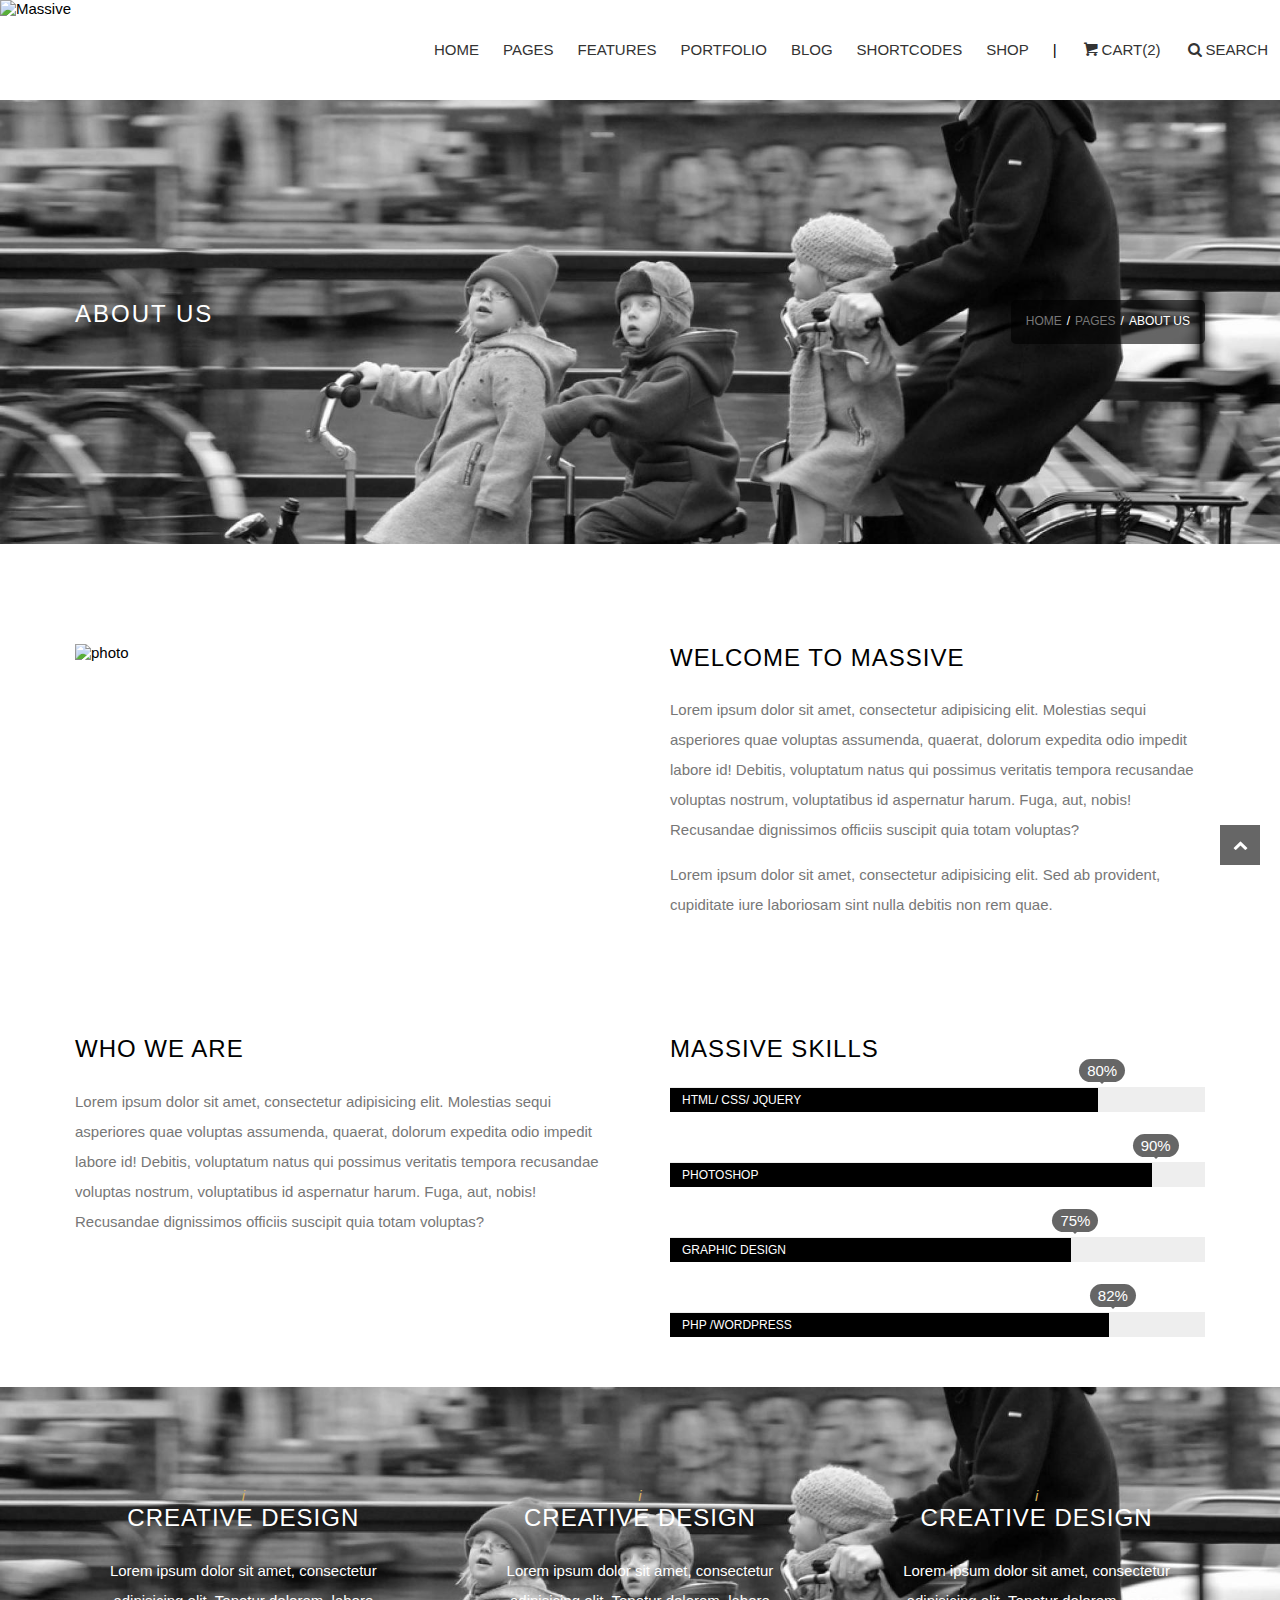
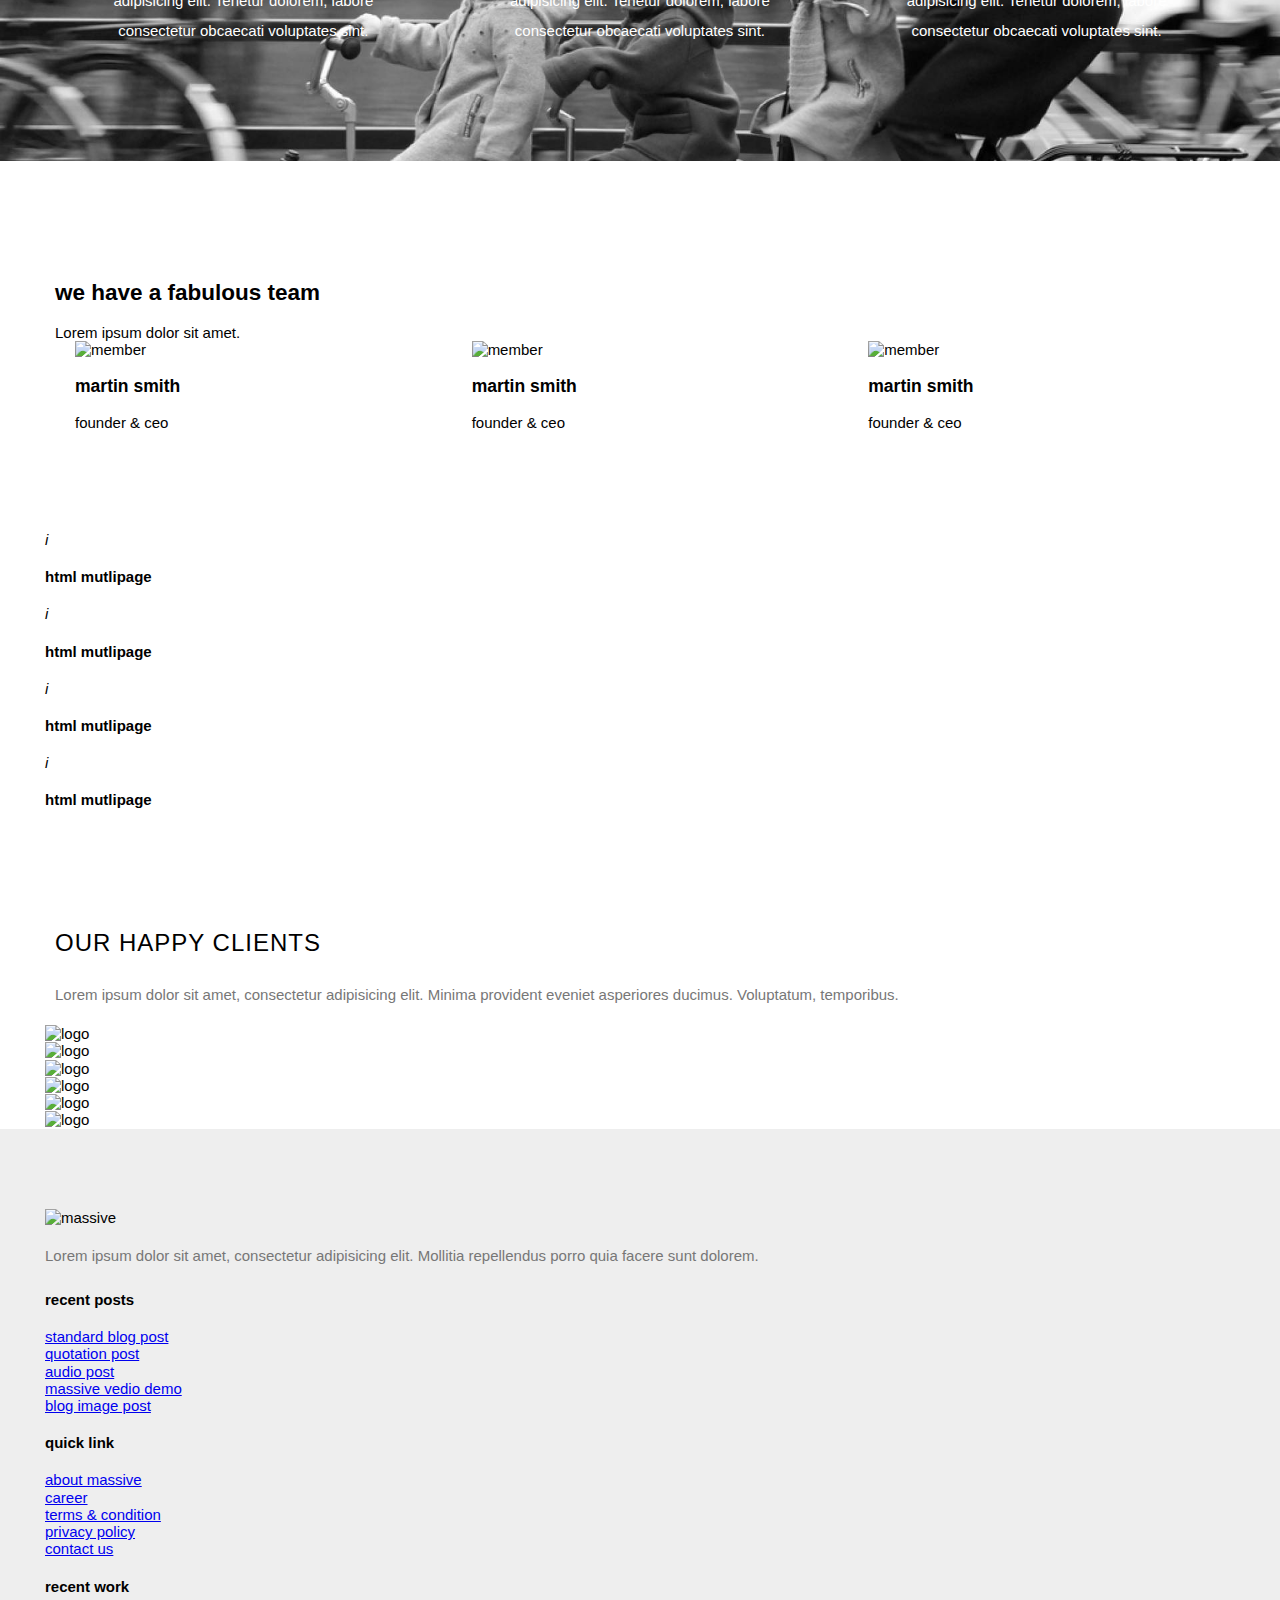
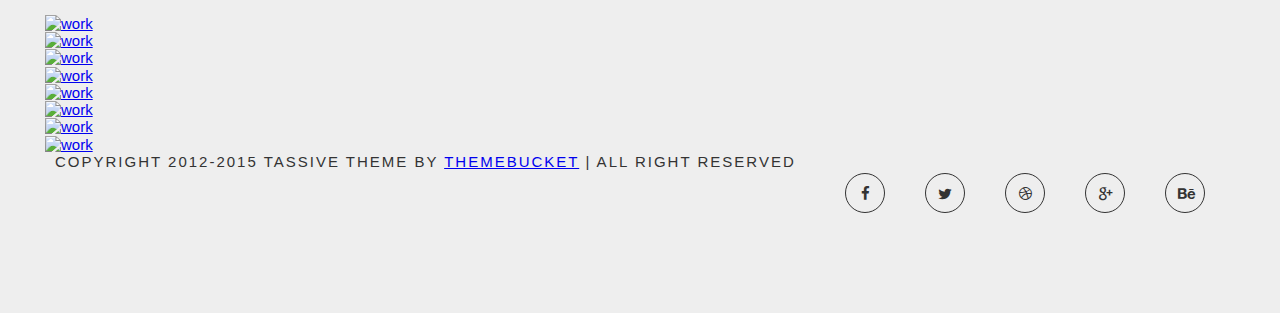
==== about.html @ 5d59f151 "add about.html, import less together" ====
<!DOCTYPE html>
<html lang="en">

<head>
  <meta charset="UTF-8">
  <meta name="viewport" content="width=device-width, initial-scale=1.0">
  <meta http-equiv="X-UA-Compatible" content="ie=edge">
  <title>Document</title>
  <link rel="stylesheet" href="./css/fontello.css">
  <link rel="stylesheet" href="./css/normalize.css">
  <link rel="stylesheet" href="./css/main.css">
</head>

<body class="about">
  <header id="header">
    <div class="full-width container clearfix">
      <div id="logo">
        <img src="http://lorempixel.com/112/100/" alt="Massive">
      </div>
      <nav>
        <ul class="clearfix">
          <li><a href="#">home</a></li>
          <li><a href="#">pages</a></li>
          <li class="active"><a href="#">features</a></li>
          <li><a href="#">portfolio</a></li>
          <li><a href="#">blog</a></li>
          <li><a href="#">shortcodes</a></li>
          <li class="boundary"><a href="#">shop</a></li>
          <li><a href="#"><i class="icon-basket"></i>cart(2)</a></li>
          <li><a href="#"><i class="icon-search"></i>search</a></li>
        </ul>
      </nav>
    </div>
  </header>

  <main id="content">
    <div class="header">
      <div class="container">

        <div class="row">
          <div class="col-12">
            <h1 class="title">about us</h1>
            <div id="breadcrumbs">
              <ul class="clearfix">
                <li><a href="#">home</a></li>
                <li><a href="#">pages</a></li>
                <li>about us</li>
              </ul>
            </div>
          </div>
        </div>

      </div>
    </div>
<!-- end header -------------------------------------------------->
    <div>
      <div class="container">
        <div class="row clearfix">
          <div class="col-6">
            <img src="http://lorempixel.com/g/510/404/" alt="photo">
          </div>
          <div class="col-6">
            <h3 class="title">welcome to massive</h3>
            <p>
              Lorem ipsum dolor sit amet, consectetur adipisicing elit. Molestias sequi asperiores quae voluptas assumenda, quaerat, dolorum expedita odio impedit labore id! Debitis, voluptatum natus qui possimus veritatis tempora recusandae voluptas nostrum, voluptatibus
              id aspernatur harum. Fuga, aut, nobis! Recusandae dignissimos officiis suscipit quia totam voluptas?
            </p>
            <p>
              Lorem ipsum dolor sit amet, consectetur adipisicing elit. Sed ab provident, cupiditate iure laboriosam sint nulla debitis non rem quae.
            </p>
          </div>
        </div>
      </div>
    </div>
    <div>
      <div class="container">
          <div class="row clearfix">
            <div class="col-6">
              <h3 class="title">who we are </h3>
              <p>
                Lorem ipsum dolor sit amet, consectetur adipisicing elit. Molestias sequi asperiores quae voluptas assumenda, quaerat, dolorum expedita odio impedit labore id! Debitis, voluptatum natus qui possimus veritatis tempora recusandae voluptas nostrum, voluptatibus
                id aspernatur harum. Fuga, aut, nobis! Recusandae dignissimos officiis suscipit quia totam voluptas?
              </p>
            </div>
            <div class="col-6">
              <h3 class="title">massive skills</h3>
              <div class="progress-bar">
                <div class="progress no-1">html/ css/ jquery</div>
                <div class="pin">80%</div>
              </div>
              <div class="progress-bar">
                <div class="progress" style="width: 90%;">photoshop</div>
                <div class="pin">90%</div>
              </div>
              <div class="progress-bar">
                <div class="progress" style="width: 75%;">graphic design</div>
                <div class="pin">75%</div>
              </div>
              <div class="progress-bar">
                <div class="progress" style="width: 82%;">php /wordpress</div>
                <div class="pin">82%</div>
              </div>
            </div>
          </div>
      </div>
    </div>
<!-- end -------------------------------------------------->
    <div class="feature">
      <div class="container">
        <div class="row">
          <div class="col-4">
            <i>i</i>
            <h3 class="title">creative design</h3>
            <p>Lorem ipsum dolor sit amet, consectetur adipisicing elit. Tenetur dolorem, labore consectetur obcaecati voluptates sint.</p>
          </div>
          <div class="col-4">
            <i>i</i>
            <h3 class="title">creative design</h3>
            <p>Lorem ipsum dolor sit amet, consectetur adipisicing elit. Tenetur dolorem, labore consectetur obcaecati voluptates sint.</p>
          </div>
          <div class="col-4">
            <i>i</i>
            <h3 class="title">creative design</h3>
            <p>Lorem ipsum dolor sit amet, consectetur adipisicing elit. Tenetur dolorem, labore consectetur obcaecati voluptates sint.</p>
          </div>
        </div>
      </div><!-- end container -->
    </div><!-- end feature -->
<!-- end feature ---------------------------------------------->
    <div class="team-member">
      <div class="container">

        <h2 class="title"> we have a fabulous team </h2>
        <div class="subtitle">Lorem ipsum dolor sit amet.</div>

        <div class="members">
          <ul class="clearfix row">
            <li class="col-4 member">
              <div class="thumbnail">
                <img src="http://lorempixel.com/370/277/" alt="member">
                <div class="cover">
                  <h3>i love to design</h3>
                  <p>Lorem ipsum dolor sit amet, consectetur adipisicing elit.</p>
                  <div class="social-media"></div>
                  <ul>
                    <li><a href="#">f</a></li>
                    <li><a href="#">t</a></li>
                    <li><a href="#">g</a></li>
                  </ul>
                </div>
              </div>
              <div class="info">
                <h3 class="name">martin smith</h3>
                <div class="title">founder &amp; ceo</div>
            </li>
            <li class="col-4 member">
              <div class="thumbnail">
                <img src="http://lorempixel.com/370/277/" alt="member">
                <div class="cover">
                  <h3>i love to design</h3>
                  <p>Lorem ipsum dolor sit amet, consectetur adipisicing elit.</p>
                  <div class="social-media"></div>
                  <ul>
                    <li><a href="#">f</a></li>
                    <li><a href="#">t</a></li>
                    <li><a href="#">g</a></li>
                  </ul>
                </div>
              </div>
              <div class="info">
                <h3 class="name">martin smith</h3>
                <div class="title">founder &amp; ceo</div>
            </li>
            <li class="col-4 member">
              <div class="thumbnail">
                <img src="http://lorempixel.com/370/277/" alt="member">
                <div class="cover">
                  <h3>i love to design</h3>
                  <p>Lorem ipsum dolor sit amet, consectetur adipisicing elit.</p>
                  <div class="social-media"></div>
                  <ul>
                    <li><a href="#">f</a></li>
                    <li><a href="#">t</a></li>
                    <li><a href="#">g</a></li>
                  </ul>
                </div>
              </div>
              <div class="info">
                <h3 class="name">martin smith</h3>
              <div class="title">founder &amp; ceo</div>
            </li>
          </ul>
        </div>

      </div>
    </div>
<!-- end team-member ---------------------------------------------->
    <div class="gray">
      <div class="container">

        <div class="row">
          <div class="col-3">
            <i>i</i>
            <div class="count"></div>
            <h4>html mutlipage</h4>
          </div>
          <div class="col-3">
            <i>i</i>
            <div class="count"></div>
            <h4>html mutlipage</h4>
          </div>
          <div class="col-3">
            <i>i</i>
            <div class="count"></div>
            <h4>html mutlipage</h4>
          </div>
          <div class="col-3">
            <i>i</i>
            <div class="count"></div>
            <h4>html mutlipage</h4>
          </div>
        </div>
        <!-- row -->
      </div>
      <!-- container -->
    </div>
<!-- end gray ---------------------------------------------->
    <div class="clients">
      <div class="container">

        <h3 class="title">our happy clients</h3>
        <p>Lorem ipsum dolor sit amet, consectetur adipisicing elit. Minima provident eveniet asperiores ducimus. Voluptatum, temporibus.</p>

        <div class="row">
          <div class="col-2">
            <img src="http://lorempixel.com/g/145/111/" alt="logo">
          </div>
          <div class="col-2">
            <img src="http://lorempixel.com/g/145/111/" alt="logo">
          </div>
          <div class="col-2">
            <img src="http://lorempixel.com/g/145/111/" alt="logo">
          </div>
          <div class="col-2">
            <img src="http://lorempixel.com/g/145/111/" alt="logo">
          </div>
          <div class="col-2">
            <img src="http://lorempixel.com/g/145/111/" alt="logo">
          </div>
          <div class="col-2">
            <img src="http://lorempixel.com/g/145/111/" alt="logo">
          </div>
        </div>
      </div>
      <!-- container -->
    </div>
<!-- end clients ---------------------------------------------->
  </main>
  <!-- end content -->

  <footer>

    <div class="dark-gray">
      <div class="container">

        <div class="row">
          <div class="col-3">
            <img src="http://lorempixel.com/g/112/100/" alt="massive">
            <p>
              Lorem ipsum dolor sit amet, consectetur adipisicing elit. Mollitia repellendus porro quia facere sunt dolorem.
            </p>
          </div>
          <div class="col-3">
            <h4 class="title">recent posts</h4>
            <ul>
              <li><a href="#">standard blog post</a></li>
              <li><a href="#">quotation post</a></li>
              <li><a href="#">audio post</a></li>
              <li><a href="#">massive vedio demo</a></li>
              <li><a href="#">blog image post</a></li>
            </ul>

          </div>
          <div class="col-3">
            <h4 class="title">quick link</h4>
            <ul>
              <li><a href="#">about massive</a></li>
              <li><a href="#">career</a></li>
              <li><a href="#">terms &amp; condition</a></li>
              <li><a href="#">privacy policy</a></li>
              <li><a href="#">contact us</a></li>
            </ul>
          </div>
          <div class="col-3 recent-work">
            <h4 class="title">recent work</h4>

            <div class="thumbnails">
              <ul>
                <li><a href="#"><img src="http://lorempixel.com/g/55/55/" alt="work"></a></li>
                <li><a href="#"><img src="http://lorempixel.com/g/55/55/" alt="work"></a></li>
                <li><a href="#"><img src="http://lorempixel.com/g/55/55/" alt="work"></a></li>
                <li><a href="#"><img src="http://lorempixel.com/g/55/55/" alt="work"></a></li>
                <li><a href="#"><img src="http://lorempixel.com/g/55/55/" alt="work"></a></li>
                <li><a href="#"><img src="http://lorempixel.com/g/55/55/" alt="work"></a></li>
                <li><a href="#"><img src="http://lorempixel.com/g/55/55/" alt="work"></a></li>
                <li><a href="#"><img src="http://lorempixel.com/g/55/55/" alt="work"></a></li>
              </ul>
            </div>
          </div>
        </div>

      </div>
    </div>

    <div class="black">
      <div class="container clearfix">

        <div class="copyright">
          <div class="title">Copyright 2012-2015 Tassive Theme by <a href="#">ThemeBucket</a> | All Right Reserved</div>
        </div>
        <div class="social-media">
          <ul class="clearfix">
            <li><a href="#"><i class="icon-facebook"></i></a></li>
            <li><a href="#"><i class="icon-twitter"></i></a></li>
            <li><a href="#"><i class="icon-dribbble"></i></a></li>
            <li><a href="#"><i class="icon-gplus"></i></a></li>
            <li><a href="#"><i class="icon-behance"></i></a></li>
          </ul>
        </div>

      </div>
    </div>

  </footer>

  <a href="#header" id="go-top"><i class="icon-up-open"></i></a>

</body>

</html>
---- css/fontello.css ----
@font-face {
  font-family: 'fontello';
  src: url('../font/fontello.eot?83612656');
  src: url('../font/fontello.eot?83612656#iefix') format('embedded-opentype'),
       url('../font/fontello.woff2?83612656') format('woff2'),
       url('../font/fontello.woff?83612656') format('woff'),
       url('../font/fontello.ttf?83612656') format('truetype'),
       url('../font/fontello.svg?83612656#fontello') format('svg');
  font-weight: normal;
  font-style: normal;
}
/* Chrome hack: SVG is rendered more smooth in Windozze. 100% magic, uncomment if you need it. */
/* Note, that will break hinting! In other OS-es font will be not as sharp as it could be */
/*
@media screen and (-webkit-min-device-pixel-ratio:0) {
  @font-face {
    font-family: 'fontello';
    src: url('../font/fontello.svg?83612656#fontello') format('svg');
  }
}
*/
 
 [class^="icon-"]:before, [class*=" icon-"]:before {
  font-family: "fontello";
  font-style: normal;
  font-weight: normal;
  speak: none;
 
  display: inline-block;
  text-decoration: inherit;
  width: 1em;
  margin-right: .2em;
  text-align: center;
  /* opacity: .8; */
 
  /* For safety - reset parent styles, that can break glyph codes*/
  font-variant: normal;
  text-transform: none;
 
  /* fix buttons height, for twitter bootstrap */
  line-height: 1em;
 
  /* Animation center compensation - margins should be symmetric */
  /* remove if not needed */
  margin-left: .2em;
 
  /* you can be more comfortable with increased icons size */
  /* font-size: 120%; */
 
  /* Font smoothing. That was taken from TWBS */
  -webkit-font-smoothing: antialiased;
  -moz-osx-font-smoothing: grayscale;
 
  /* Uncomment for 3D effect */
  /* text-shadow: 1px 1px 1px rgba(127, 127, 127, 0.3); */
}
 
.icon-basket:before { content: '\e800'; } /* '' */
.icon-search:before { content: '\e801'; } /* '' */
.icon-location:before { content: '\e802'; } /* '' */
.icon-up-open:before { content: '\e803'; } /* '' */
.icon-twitter:before { content: '\f099'; } /* '' */
.icon-facebook:before { content: '\f09a'; } /* '' */
.icon-dribbble:before { content: '\f17d'; } /* '' */
.icon-behance:before { content: '\f1b4'; } /* '' */
.icon-gplus:before { content: '\f30f'; } /* '' */
---- css/main.css ----
.about .feature {
  padding: 100px 0;
  background: url("../image/1920x1080.jpg");
  background-size: cover;
  background-position: 50%;
  background-repeat: no-repeat;
  color: #fff;
  text-align: center;
}
.about .feature h3 {
  font-size: 18px;
}
.about .feature i {
  color: #d6b161;
}
.about .feature p {
  color: #fff;
}
* {
  -moz-box-sizing: border-box;
  -webkit-box-sizing: border-box;
  box-sizing: border-box;
}
body {
  font-family: "Source Sans Pro", sans-serif;
  font-size: 15px;
  font-weight: 400;
}
ul {
  list-style-type: none;
  margin: 0;
  padding-left: 0;
}
img {
  display: block;
}
p {
  color: #777;
  line-height: 30px;
}
.container {
  display: block;
  margin: 0 auto;
  width: 1170px;
}
.container.full-width {
  width: 100%;
}
.button {
  background: #fff;
  color: #333;
  display: inline-block;
  font-size: 14px;
  margin-top: 30px;
  padding: 15px 30px;
  text-decoration: none;
  text-transform: uppercase;
}
.button.bordered {
  border: 1px solid #000000;
}
/*自動清除 float 放在 容器 內*/
.clearfix:after,
.row:after {
  clear: both;
  content: "";
  display: table;
}
.row {
  margin: 0 -10px;
}
.col-12,
.col-4,
.col-6 {
  float: left;
  padding: 0 30px;
}
.col-4 {
  width: 33.33%;
}
.col-6 {
  width: 50%;
}
.col-12 {
  width: 100%;
}
#logo {
  float: left;
}
nav {
  float: right;
  text-transform: uppercase;
}
nav li {
  float: left;
  line-height: 100px;
}
nav a {
  color: #333;
  padding: 0 12px;
  text-decoration: none;
}
.boundary:after {
  content: "|";
  padding: 0 12px;
}
.progress-bar {
  width: 100%;
  background: #eee;
  margin-bottom: 50px;
}
.progress-bar > div {
  display: inline-block;
}
.progress-bar .progress {
  padding-left: 12px;
  background-color: #000;
  color: #fff;
  text-transform: uppercase;
  font-size: 12px;
  line-height: 2;
}
.progress-bar .progress.no-1 {
  width: 80%;
}
.progress-bar .pin {
  position: relative;
  -webkit-transform: translate(-50%, -120%);
  -ms-transform: translate(-50%, -120%);
  transform: translate(-50%, -120%);
  background: rgba(0, 0, 0, 0.6);
  color: #fff;
  padding: 3px 8px;
  border-radius: 15px;
}
.progress-bar .pin:after {
  top: 100%;
  left: 50%;
  border: solid transparent;
  content: " ";
  height: 0;
  width: 0;
  position: absolute;
  pointer-events: none;
  border-top-color: rgba(0, 0, 0, 0.6);
  border-width: 2px;
  margin-left: -2px;
}
#content > div {
  padding-top: 100px;
}
#content > div:first-child {
  padding-top: 0;
}
#content > hr {
  border-top: 1px solid #eee;
  margin: 0;
}
#content h3.title {
  margin-top: 0;
  text-transform: uppercase;
  font-weight: normal;
  font-size: 24px;
  letter-spacing: 1px;
}
#content div.header {
  padding: 200px 0;
  background: url("../image/1920x1080.jpg");
  background-size: cover;
  background-position: 50%;
  background-repeat: no-repeat;
}
#content div.header .title {
  float: left;
  margin: 0;
  color: #fff;
  text-transform: uppercase;
  font-weight: normal;
  letter-spacing: 2px;
  font-size: 24px;
}
#content div.header #breadcrumbs {
  float: right;
  padding: 15px;
  font-size: 12px;
  background: rgba(0, 0, 0, 0.6);
  border-radius: 5px;
}
#content div.header #breadcrumbs li {
  float: left;
  color: #fff;
  text-transform: uppercase;
}
#content div.header #breadcrumbs li:after {
  content: "/";
  margin: 0 5px;
}
#content div.header #breadcrumbs li:last-child:after {
  content: "";
  margin: 0;
}
#content div.header #breadcrumbs a {
  color: #777;
  text-decoration: none;
}
.intro {
  margin-bottom: 100px;
  text-align: center;
}
.intro h2 {
  color: #333;
  font-weight: normal;
  letter-spacing: 2px;
  margin: 0;
  padding-bottom: 10px;
  text-transform: uppercase;
}
.intro hr {
  background-color: #606060;
  border: 0;
  height: 2px;
  margin: 0 auto;
  width: 60px;
}
.intro p {
  color: #777;
}
.slider img {
  height: auto;
  width: 100%;
}
.category {
  padding: 0 10px;
  margin-bottom: 20px;
  position: relative;
}
.category img {
  height: auto;
  width: 100%;
}
.category .title {
  font-size: 24px;
  font-weight: 300;
  position: absolute;
  right: 10%;
  text-align: right;
  text-transform: uppercase;
  top: 35%;
}
.category .title.dark {
  color: #333;
}
.category .title.light {
  color: #fff;
}
.products li {
  float: left;
}
.product {
  padding: 0 10px;
}
.product .info {
  padding: 15px 0;
  text-align: center;
}
.product .title {
  margin: 0;
}
.product .title a {
  color: #333;
  font-size: 14px;
  font-weight: normal;
  letter-spacing: 1px;
  text-decoration: none;
  text-transform: uppercase;
}
.product .price {
  color: #777;
  font-size: 12px;
  line-height: 30px;
  list-style-position: 1px;
}
.thumbnail {
  position: relative;
}
.thumbnail img {
  height: auto;
  width: 100%;
}
.thumbnail .cover {
  background-color: rgba(255, 255, 255, 0.9);
  border: 20px solid rgba(0, 0, 0, 0.1);
  display: -webkit-flex;
  display: -ms-flexbox;
  display: flex;
  height: 100%;
  left: 0;
  opacity: 0;
  position: absolute;
  top: 0;
  transition: all 0.3s;
  width: 100%;
}
.thumbnail .cover:hover {
  opacity: 1;
}
.thumbnail .cover a {
  color: #333;
  margin: auto;
  text-decoration: none;
}
.event {
  -webkit-background-size: cover;
  background-attachment: fixed;
  background-position: 50% 50%;
  background-size: cover;
  background: url("http://lorempixel.com/1920/1080/");
  padding-bottom: 150px;
}
.event .title {
  color: #fff;
  font-size: 72px;
  font-weight: 100;
  letter-spacing: 2px;
  line-height: 1.5;
  margin: 0;
  text-transform: uppercase;
}
.event .subtitle {
  color: #fff;
  font-size: 24px;
  font-weight: 100;
  letter-spacing: 2px;
  line-height: 1.5;
  margin: 0;
  text-transform: uppercase;
}
.featured {
  padding-bottom: 100px;
}
.featured img {
  height: auto;
  width: 100%;
}
.featured .info {
  margin-top: 70px;
  text-align: center;
}
.featured .info .title {
  color: #d6b161;
  text-transform: uppercase;
}
.featured .info .name {
  font-weight: normal;
  margin: 0;
  text-transform: uppercase;
}
.featured .info .price {
  color: #d6b161;
  font-size: 26px;
  font-weight: 100;
}
.featured .info p {
  margin: 0;
  padding-top: 30px;
}
.outlets {
  padding-bottom: 100px;
}
.outlets h3 {
  font-weight: normal;
  margin: 0;
  text-transform: uppercase;
}
.outlet .info {
  color: #777;
  line-height: 30px;
}
.outlet .info a {
  color: #777;
  text-decoration: none;
}
.outlet .map a {
  color: #d6b161;
  text-decoration: none;
  text-transform: uppercase;
}
footer {
  background: #eee;
  padding: 80px 0;
  position: relative;
}
footer .logo {
  background: #fff;
  border: 5px solid #eee;
  left: 50%;
  padding: 20px;
  position: absolute;
  top: -50px;
  -webkit-transform: translateX(-50%);
  -ms-transform: translateX(-50%);
  transform: translateX(-50%);
}
footer .copyright {
  color: #333;
  float: left;
  letter-spacing: 2px;
  text-transform: uppercase;
}
footer .copyright .subtitle {
  color: #444444;
  font-size: 12px;
}
footer .social-media {
  float: right;
}
footer .social-media li {
  float: left;
}
footer .social-media a {
  border-radius: 20px;
  border: 1px solid #333;
  color: #333;
  display: inline-block;
  height: 40px;
  line-height: 40px;
  margin: 20px;
  text-align: center;
  text-decoration: none;
  width: 40px;
}
#go-top {
  background: rgba(0, 0, 0, 0.6);
  bottom: 35px;
  color: #fff;
  height: 40px;
  line-height: 40px;
  position: fixed;
  right: 20px;
  text-align: center;
  text-decoration: none;
  width: 40px;
}
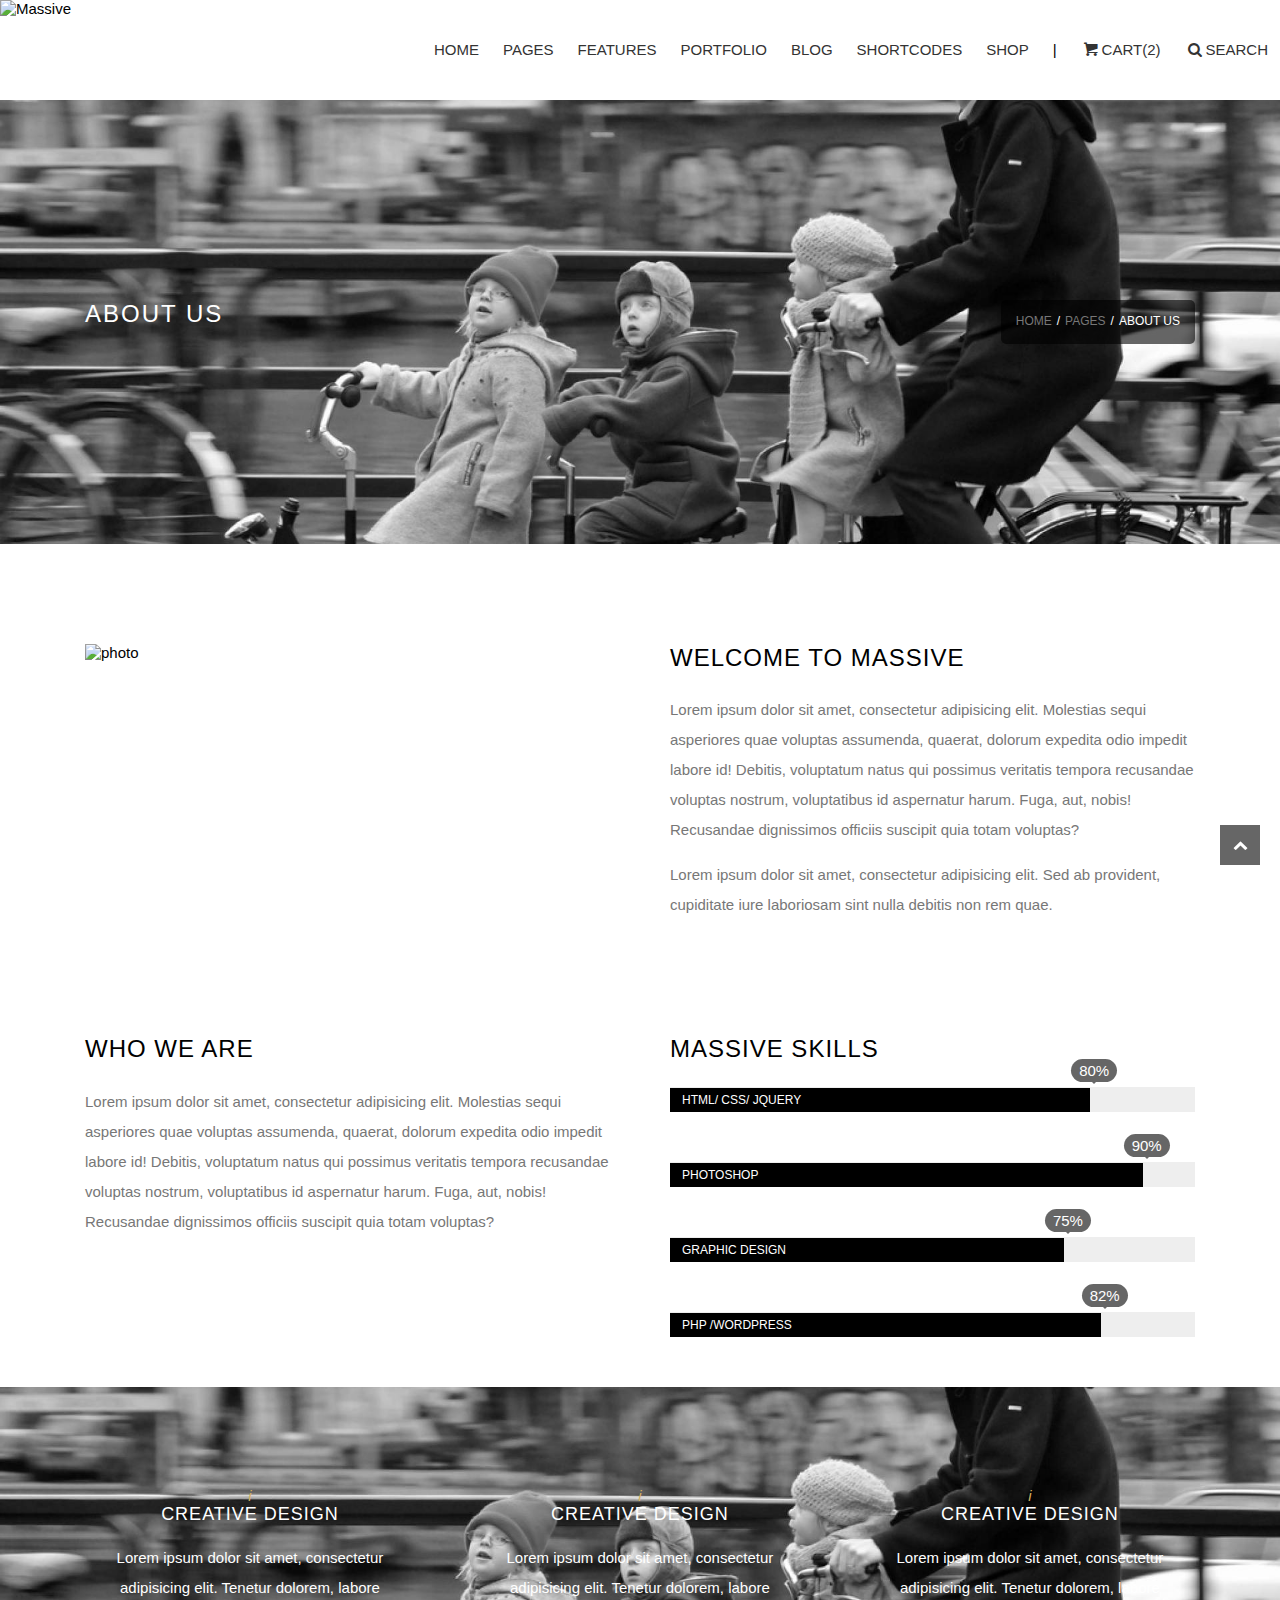
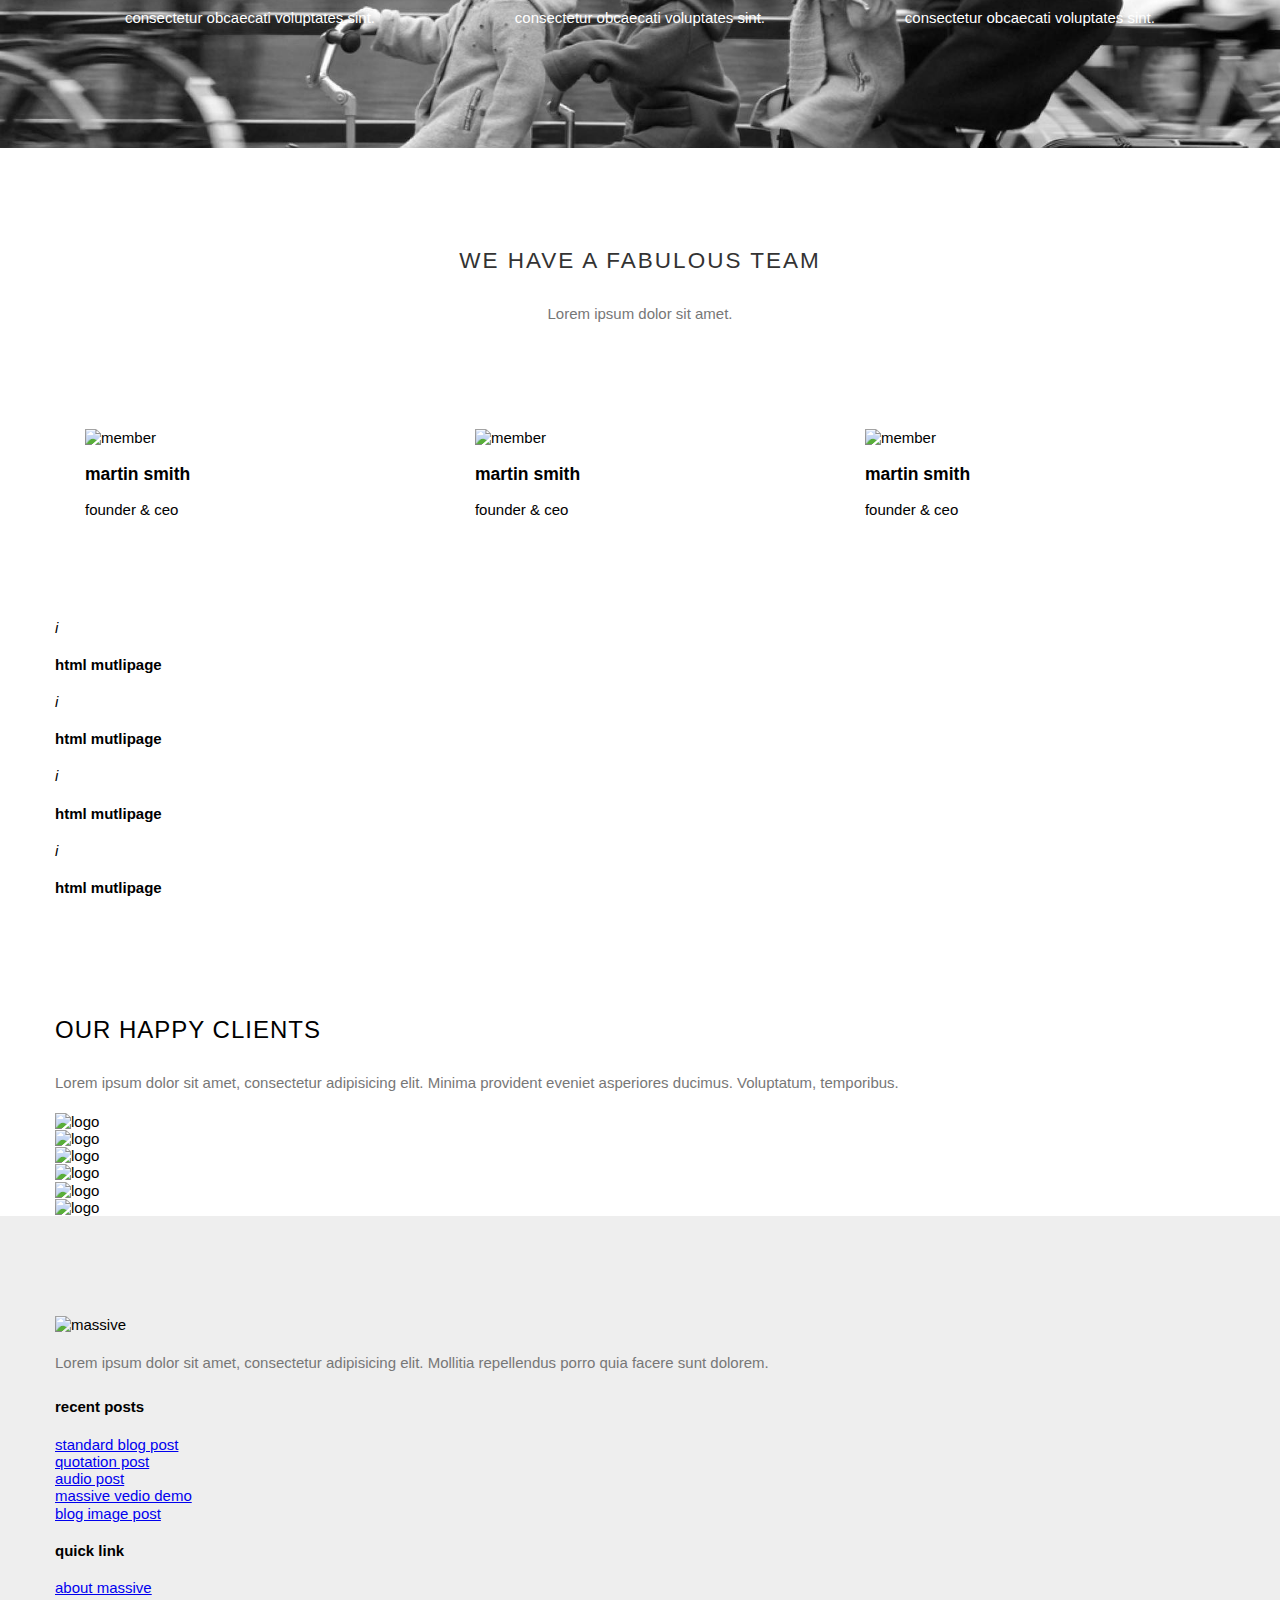
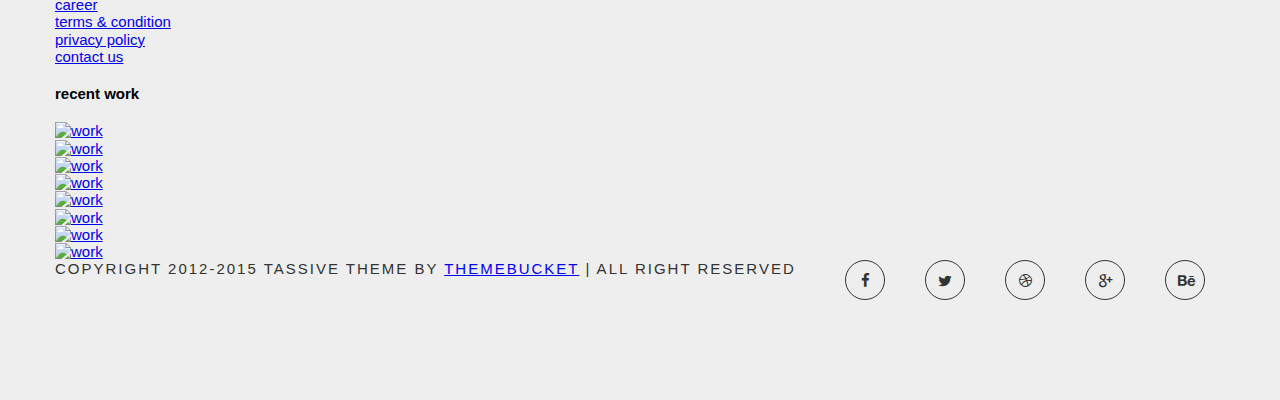
==== commit fa9e882c: "change to elements <header> <main> <footer> basic" ====
--- a/about.html
+++ b/about.html
@@ -5,7 +5,7 @@
   <meta charset="UTF-8">
   <meta name="viewport" content="width=device-width, initial-scale=1.0">
   <meta http-equiv="X-UA-Compatible" content="ie=edge">
-  <title>Document</title>
+  <title>about</title>
   <link rel="stylesheet" href="./css/fontello.css">
   <link rel="stylesheet" href="./css/normalize.css">
   <link rel="stylesheet" href="./css/main.css">
@@ -33,14 +33,14 @@
     </div>
   </header>
 
-  <main id="content">
+  <main>
     <div class="header">
       <div class="container">
 
-        <div class="row">
+        <div class="clearfix">
           <div class="col-12">
             <h1 class="title">about us</h1>
-            <div id="breadcrumbs">
+            <div class="breadcrumbs">
               <ul class="clearfix">
                 <li><a href="#">home</a></li>
                 <li><a href="#">pages</a></li>
@@ -52,10 +52,10 @@
 
       </div>
     </div>
-<!-- end header -------------------------------------------------->
+    <!-- end header -------------------------------------------------->
     <div>
       <div class="container">
-        <div class="row clearfix">
+        <div class="clearfix">
           <div class="col-6">
             <img src="http://lorempixel.com/g/510/404/" alt="photo">
           </div>
@@ -74,40 +74,40 @@
     </div>
     <div>
       <div class="container">
-          <div class="row clearfix">
-            <div class="col-6">
-              <h3 class="title">who we are </h3>
-              <p>
-                Lorem ipsum dolor sit amet, consectetur adipisicing elit. Molestias sequi asperiores quae voluptas assumenda, quaerat, dolorum expedita odio impedit labore id! Debitis, voluptatum natus qui possimus veritatis tempora recusandae voluptas nostrum, voluptatibus
-                id aspernatur harum. Fuga, aut, nobis! Recusandae dignissimos officiis suscipit quia totam voluptas?
-              </p>
-            </div>
-            <div class="col-6">
-              <h3 class="title">massive skills</h3>
-              <div class="progress-bar">
-                <div class="progress no-1">html/ css/ jquery</div>
-                <div class="pin">80%</div>
-              </div>
-              <div class="progress-bar">
-                <div class="progress" style="width: 90%;">photoshop</div>
-                <div class="pin">90%</div>
-              </div>
-              <div class="progress-bar">
-                <div class="progress" style="width: 75%;">graphic design</div>
-                <div class="pin">75%</div>
-              </div>
-              <div class="progress-bar">
-                <div class="progress" style="width: 82%;">php /wordpress</div>
-                <div class="pin">82%</div>
-              </div>
-            </div>
-          </div>
-      </div>
-    </div>
-<!-- end -------------------------------------------------->
+        <div class="clearfix">
+          <div class="col-6">
+            <h3 class="title">who we are </h3>
+            <p>
+              Lorem ipsum dolor sit amet, consectetur adipisicing elit. Molestias sequi asperiores quae voluptas assumenda, quaerat, dolorum expedita odio impedit labore id! Debitis, voluptatum natus qui possimus veritatis tempora recusandae voluptas nostrum, voluptatibus
+              id aspernatur harum. Fuga, aut, nobis! Recusandae dignissimos officiis suscipit quia totam voluptas?
+            </p>
+          </div>
+          <div class="col-6">
+            <h3 class="title">massive skills</h3>
+            <div class="progress-bar">
+              <div class="progress no-1">html/ css/ jquery</div>
+              <div class="pin">80%</div>
+            </div>
+            <div class="progress-bar">
+              <div class="progress" style="width: 90%;">photoshop</div>
+              <div class="pin">90%</div>
+            </div>
+            <div class="progress-bar">
+              <div class="progress" style="width: 75%;">graphic design</div>
+              <div class="pin">75%</div>
+            </div>
+            <div class="progress-bar">
+              <div class="progress" style="width: 82%;">php /wordpress</div>
+              <div class="pin">82%</div>
+            </div>
+          </div>
+        </div>
+      </div>
+    </div>
+    <!-- end -------------------------------------------------->
     <div class="feature">
       <div class="container">
-        <div class="row">
+        <div class="clearfix">
           <div class="col-4">
             <i>i</i>
             <h3 class="title">creative design</h3>
@@ -124,17 +124,19 @@
             <p>Lorem ipsum dolor sit amet, consectetur adipisicing elit. Tenetur dolorem, labore consectetur obcaecati voluptates sint.</p>
           </div>
         </div>
-      </div><!-- end container -->
-    </div><!-- end feature -->
-<!-- end feature ---------------------------------------------->
+      </div>
+      <!-- end container -->
+    </div>
+    <!-- end feature -->
+    <!-- end feature ---------------------------------------------->
     <div class="team-member">
       <div class="container">
-
-        <h2 class="title"> we have a fabulous team </h2>
-        <div class="subtitle">Lorem ipsum dolor sit amet.</div>
-
+        <div class="intro">
+          <h2 class="title"> we have a fabulous team </h2>
+          <p class="subtitle">Lorem ipsum dolor sit amet.</p>
+        </div>
         <div class="members">
-          <ul class="clearfix row">
+          <ul class="clearfix">
             <li class="col-4 member">
               <div class="thumbnail">
                 <img src="http://lorempixel.com/370/277/" alt="member">
@@ -149,9 +151,11 @@
                   </ul>
                 </div>
               </div>
-              <div class="info">
+              <div class="info big">
                 <h3 class="name">martin smith</h3>
                 <div class="title">founder &amp; ceo</div>
+              </div>
+
             </li>
             <li class="col-4 member">
               <div class="thumbnail">
@@ -170,6 +174,7 @@
               <div class="info">
                 <h3 class="name">martin smith</h3>
                 <div class="title">founder &amp; ceo</div>
+              </div>
             </li>
             <li class="col-4 member">
               <div class="thumbnail">
@@ -187,74 +192,75 @@
               </div>
               <div class="info">
                 <h3 class="name">martin smith</h3>
-              <div class="title">founder &amp; ceo</div>
+                <div class="title">founder &amp; ceo</div>
+              </div>
             </li>
           </ul>
-        </div>
-
-      </div>
-    </div>
-<!-- end team-member ---------------------------------------------->
-    <div class="gray">
-      <div class="container">
-
-        <div class="row">
-          <div class="col-3">
-            <i>i</i>
-            <div class="count"></div>
-            <h4>html mutlipage</h4>
-          </div>
-          <div class="col-3">
-            <i>i</i>
-            <div class="count"></div>
-            <h4>html mutlipage</h4>
-          </div>
-          <div class="col-3">
-            <i>i</i>
-            <div class="count"></div>
-            <h4>html mutlipage</h4>
-          </div>
-          <div class="col-3">
-            <i>i</i>
-            <div class="count"></div>
-            <h4>html mutlipage</h4>
-          </div>
-        </div>
-        <!-- row -->
-      </div>
-      <!-- container -->
-    </div>
-<!-- end gray ---------------------------------------------->
-    <div class="clients">
-      <div class="container">
-
-        <h3 class="title">our happy clients</h3>
-        <p>Lorem ipsum dolor sit amet, consectetur adipisicing elit. Minima provident eveniet asperiores ducimus. Voluptatum, temporibus.</p>
-
-        <div class="row">
-          <div class="col-2">
-            <img src="http://lorempixel.com/g/145/111/" alt="logo">
-          </div>
-          <div class="col-2">
-            <img src="http://lorempixel.com/g/145/111/" alt="logo">
-          </div>
-          <div class="col-2">
-            <img src="http://lorempixel.com/g/145/111/" alt="logo">
-          </div>
-          <div class="col-2">
-            <img src="http://lorempixel.com/g/145/111/" alt="logo">
-          </div>
-          <div class="col-2">
-            <img src="http://lorempixel.com/g/145/111/" alt="logo">
-          </div>
-          <div class="col-2">
-            <img src="http://lorempixel.com/g/145/111/" alt="logo">
-          </div>
-        </div>
-      </div>
-      <!-- container -->
-    </div>
-<!-- end clients ---------------------------------------------->
+          </div>
+
+          </div>
+          </div>
+          <!-- end team-member ---------------------------------------------->
+          <div class="gray">
+            <div class="container">
+
+              <div class="clearfix">
+                <div class="col-3">
+                  <i>i</i>
+                  <div class="count"></div>
+                  <h4>html mutlipage</h4>
+                </div>
+                <div class="col-3">
+                  <i>i</i>
+                  <div class="count"></div>
+                  <h4>html mutlipage</h4>
+                </div>
+                <div class="col-3">
+                  <i>i</i>
+                  <div class="count"></div>
+                  <h4>html mutlipage</h4>
+                </div>
+                <div class="col-3">
+                  <i>i</i>
+                  <div class="count"></div>
+                  <h4>html mutlipage</h4>
+                </div>
+              </div>
+              <!-- clearfix -->
+            </div>
+            <!-- container -->
+          </div>
+          <!-- end gray ---------------------------------------------->
+          <div class="clients">
+            <div class="container">
+
+              <h3 class="title">our happy clients</h3>
+              <p>Lorem ipsum dolor sit amet, consectetur adipisicing elit. Minima provident eveniet asperiores ducimus. Voluptatum, temporibus.</p>
+
+              <div class="clearfix">
+                <div class="col-2">
+                  <img src="http://lorempixel.com/g/145/111/" alt="logo">
+                </div>
+                <div class="col-2">
+                  <img src="http://lorempixel.com/g/145/111/" alt="logo">
+                </div>
+                <div class="col-2">
+                  <img src="http://lorempixel.com/g/145/111/" alt="logo">
+                </div>
+                <div class="col-2">
+                  <img src="http://lorempixel.com/g/145/111/" alt="logo">
+                </div>
+                <div class="col-2">
+                  <img src="http://lorempixel.com/g/145/111/" alt="logo">
+                </div>
+                <div class="col-2">
+                  <img src="http://lorempixel.com/g/145/111/" alt="logo">
+                </div>
+              </div>
+            </div>
+            <!-- container -->
+          </div>
+          <!-- end clients ---------------------------------------------->
   </main>
   <!-- end content -->
 
@@ -263,7 +269,7 @@
     <div class="dark-gray">
       <div class="container">
 
-        <div class="row">
+        <div class="clearfix">
           <div class="col-3">
             <img src="http://lorempixel.com/g/112/100/" alt="massive">
             <p>
@@ -296,14 +302,30 @@
 
             <div class="thumbnails">
               <ul>
-                <li><a href="#"><img src="http://lorempixel.com/g/55/55/" alt="work"></a></li>
-                <li><a href="#"><img src="http://lorempixel.com/g/55/55/" alt="work"></a></li>
-                <li><a href="#"><img src="http://lorempixel.com/g/55/55/" alt="work"></a></li>
-                <li><a href="#"><img src="http://lorempixel.com/g/55/55/" alt="work"></a></li>
-                <li><a href="#"><img src="http://lorempixel.com/g/55/55/" alt="work"></a></li>
-                <li><a href="#"><img src="http://lorempixel.com/g/55/55/" alt="work"></a></li>
-                <li><a href="#"><img src="http://lorempixel.com/g/55/55/" alt="work"></a></li>
-                <li><a href="#"><img src="http://lorempixel.com/g/55/55/" alt="work"></a></li>
+                <li>
+                  <a href="#"><img src="http://lorempixel.com/g/55/55/" alt="work"></a>
+                </li>
+                <li>
+                  <a href="#"><img src="http://lorempixel.com/g/55/55/" alt="work"></a>
+                </li>
+                <li>
+                  <a href="#"><img src="http://lorempixel.com/g/55/55/" alt="work"></a>
+                </li>
+                <li>
+                  <a href="#"><img src="http://lorempixel.com/g/55/55/" alt="work"></a>
+                </li>
+                <li>
+                  <a href="#"><img src="http://lorempixel.com/g/55/55/" alt="work"></a>
+                </li>
+                <li>
+                  <a href="#"><img src="http://lorempixel.com/g/55/55/" alt="work"></a>
+                </li>
+                <li>
+                  <a href="#"><img src="http://lorempixel.com/g/55/55/" alt="work"></a>
+                </li>
+                <li>
+                  <a href="#"><img src="http://lorempixel.com/g/55/55/" alt="work"></a>
+                </li>
               </ul>
             </div>
           </div>
--- a/css/main.css
+++ b/css/main.css
@@ -1,3 +1,43 @@
+.about .header {
+  padding: 200px 0;
+  background: url("../image/1920x1080.jpg");
+  background-size: cover;
+  background-position: 50%;
+  background-repeat: no-repeat;
+}
+.about .header .title {
+  float: left;
+  margin: 0;
+  color: #fff;
+  text-transform: uppercase;
+  font-weight: normal;
+  letter-spacing: 2px;
+  font-size: 24px;
+}
+.about .header .breadcrumbs {
+  float: right;
+  padding: 15px;
+  font-size: 12px;
+  background: rgba(0, 0, 0, 0.6);
+  border-radius: 5px;
+}
+.about .header .breadcrumbs li {
+  float: left;
+  color: #fff;
+  text-transform: uppercase;
+}
+.about .header .breadcrumbs li:after {
+  content: "/";
+  margin: 0 5px;
+}
+.about .header .breadcrumbs li:last-child:after {
+  content: "";
+  margin: 0;
+}
+.about .header .breadcrumbs a {
+  color: #777;
+  text-decoration: none;
+}
 .about .feature {
   padding: 100px 0;
   background: url("../image/1920x1080.jpg");
@@ -60,8 +100,7 @@
   border: 1px solid #000000;
 }
 /*自動清除 float 放在 容器 內*/
-.clearfix:after,
-.row:after {
+.clearfix:after {
   clear: both;
   content: "";
   display: table;
@@ -146,62 +185,22 @@
   border-width: 2px;
   margin-left: -2px;
 }
-#content > div {
+main > div {
   padding-top: 100px;
 }
-#content > div:first-child {
+main > div:first-child {
   padding-top: 0;
 }
-#content > hr {
+main > hr {
   border-top: 1px solid #eee;
   margin: 0;
 }
-#content h3.title {
+main h3.title {
   margin-top: 0;
   text-transform: uppercase;
   font-weight: normal;
   font-size: 24px;
   letter-spacing: 1px;
-}
-#content div.header {
-  padding: 200px 0;
-  background: url("../image/1920x1080.jpg");
-  background-size: cover;
-  background-position: 50%;
-  background-repeat: no-repeat;
-}
-#content div.header .title {
-  float: left;
-  margin: 0;
-  color: #fff;
-  text-transform: uppercase;
-  font-weight: normal;
-  letter-spacing: 2px;
-  font-size: 24px;
-}
-#content div.header #breadcrumbs {
-  float: right;
-  padding: 15px;
-  font-size: 12px;
-  background: rgba(0, 0, 0, 0.6);
-  border-radius: 5px;
-}
-#content div.header #breadcrumbs li {
-  float: left;
-  color: #fff;
-  text-transform: uppercase;
-}
-#content div.header #breadcrumbs li:after {
-  content: "/";
-  margin: 0 5px;
-}
-#content div.header #breadcrumbs li:last-child:after {
-  content: "";
-  margin: 0;
-}
-#content div.header #breadcrumbs a {
-  color: #777;
-  text-decoration: none;
 }
 .intro {
   margin-bottom: 100px;
@@ -222,9 +221,6 @@
   margin: 0 auto;
   width: 60px;
 }
-.intro p {
-  color: #777;
-}
 .slider img {
   height: auto;
   width: 100%;
@@ -253,8 +249,11 @@
 .category .title.light {
   color: #fff;
 }
-.products li {
-  float: left;
+.recent-product {
+  padding-bottom: 100px;
+}
+.justify {
+  margin: 0 20px;
 }
 .product {
   padding: 0 10px;
@@ -387,7 +386,7 @@
 }
 footer {
   background: #eee;
-  padding: 80px 0;
+  padding: 100px 0;
   position: relative;
 }
 footer .logo {
@@ -424,7 +423,7 @@
   display: inline-block;
   height: 40px;
   line-height: 40px;
-  margin: 20px;
+  margin: 0 20px;
   text-align: center;
   text-decoration: none;
   width: 40px;
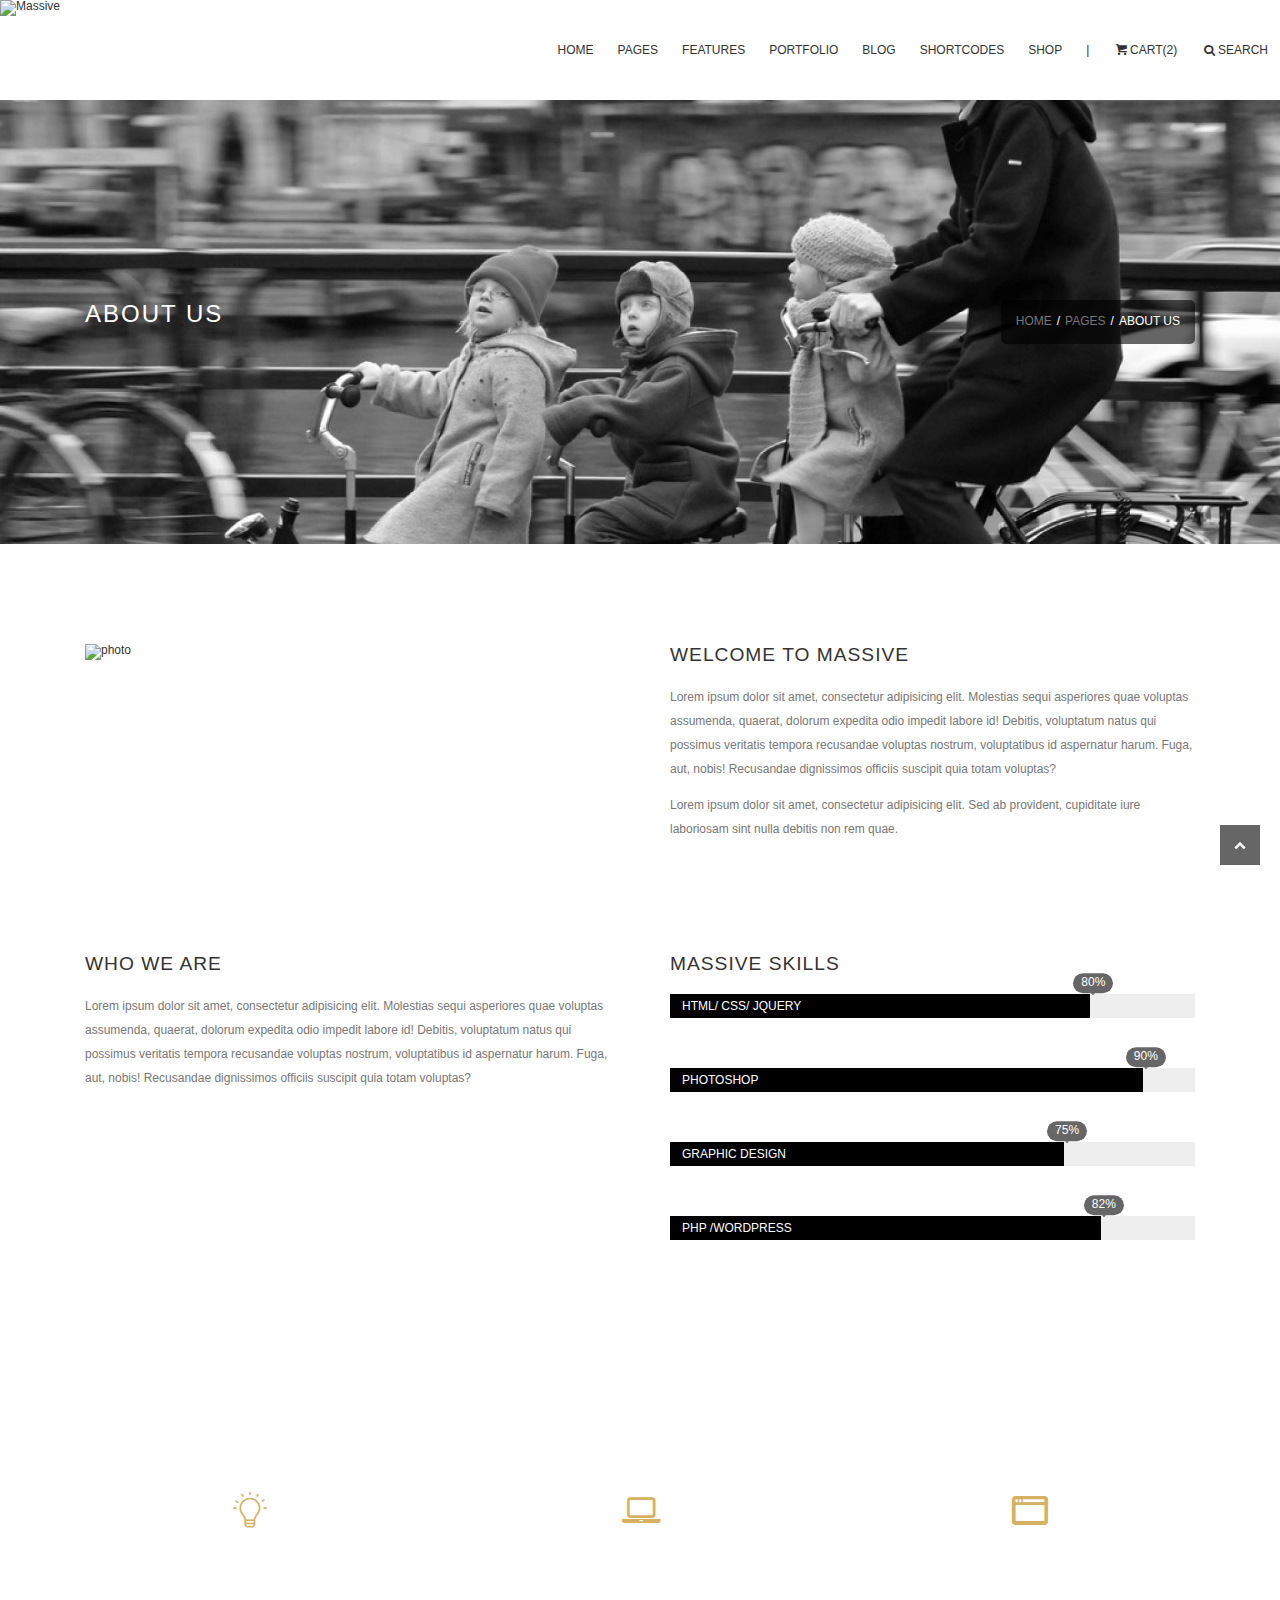
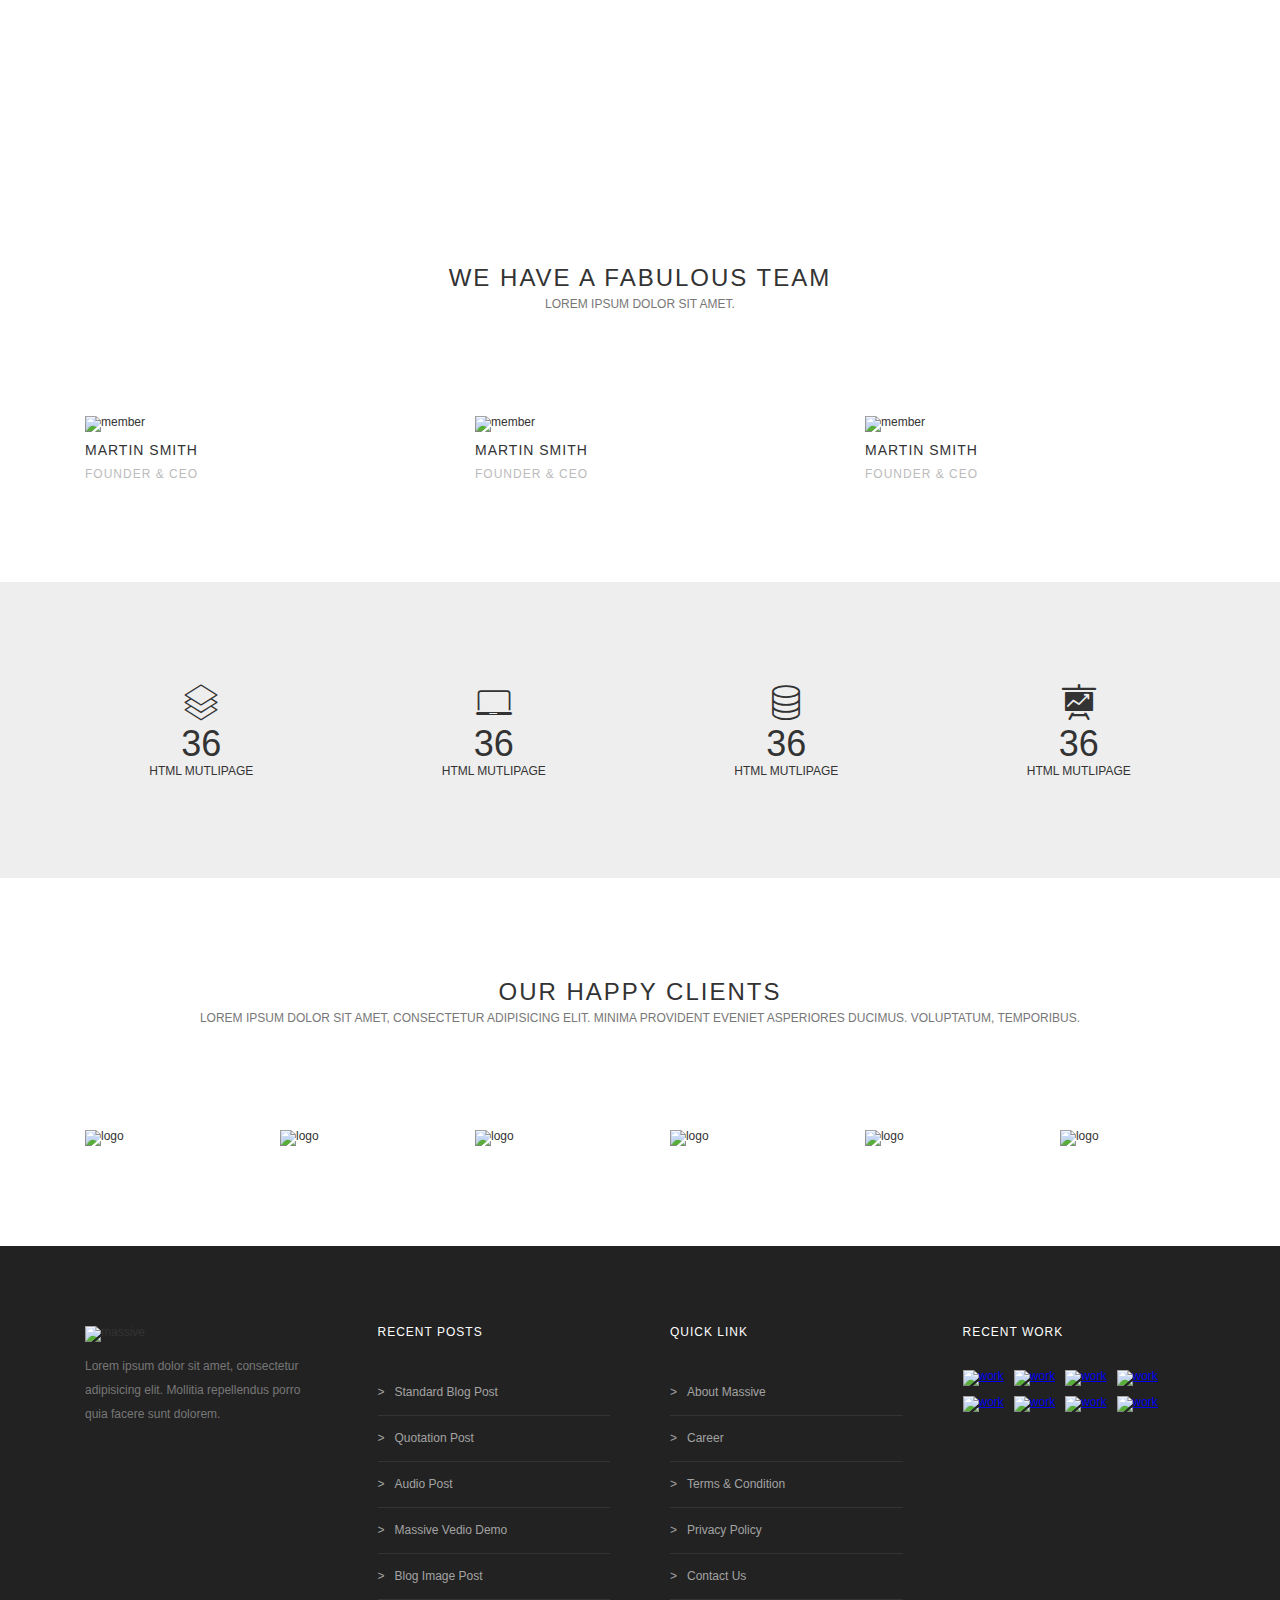
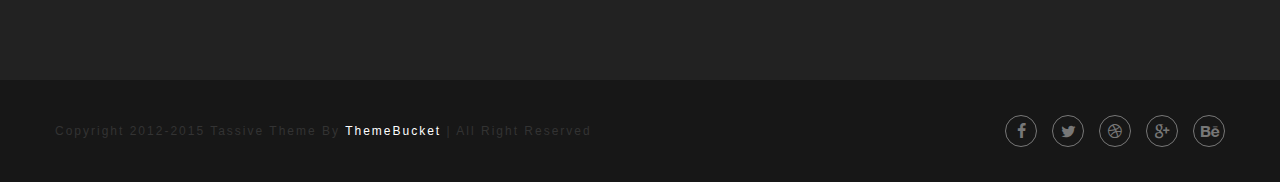
==== commit 45b21af7: "end about.html" ====
--- a/about.html
+++ b/about.html
@@ -34,7 +34,7 @@
   </header>
 
   <main>
-    <div class="header">
+    <section class="header">
       <div class="container">
 
         <div class="clearfix">
@@ -51,16 +51,15 @@
         </div>
 
       </div>
-    </div>
-    <!-- end header -------------------------------------------------->
-    <div>
+    </section>
+    <section>
       <div class="container">
         <div class="clearfix">
           <div class="col-6">
             <img src="http://lorempixel.com/g/510/404/" alt="photo">
           </div>
           <div class="col-6">
-            <h3 class="title">welcome to massive</h3>
+            <h3>welcome to massive</h3>
             <p>
               Lorem ipsum dolor sit amet, consectetur adipisicing elit. Molestias sequi asperiores quae voluptas assumenda, quaerat, dolorum expedita odio impedit labore id! Debitis, voluptatum natus qui possimus veritatis tempora recusandae voluptas nostrum, voluptatibus
               id aspernatur harum. Fuga, aut, nobis! Recusandae dignissimos officiis suscipit quia totam voluptas?
@@ -71,19 +70,19 @@
           </div>
         </div>
       </div>
-    </div>
-    <div>
+    </section>
+    <section class="full-padding">
       <div class="container">
         <div class="clearfix">
           <div class="col-6">
-            <h3 class="title">who we are </h3>
+            <h3>who we are </h3>
             <p>
               Lorem ipsum dolor sit amet, consectetur adipisicing elit. Molestias sequi asperiores quae voluptas assumenda, quaerat, dolorum expedita odio impedit labore id! Debitis, voluptatum natus qui possimus veritatis tempora recusandae voluptas nostrum, voluptatibus
               id aspernatur harum. Fuga, aut, nobis! Recusandae dignissimos officiis suscipit quia totam voluptas?
             </p>
           </div>
           <div class="col-6">
-            <h3 class="title">massive skills</h3>
+            <h3>massive skills</h3>
             <div class="progress-bar">
               <div class="progress no-1">html/ css/ jquery</div>
               <div class="pin">80%</div>
@@ -103,170 +102,160 @@
           </div>
         </div>
       </div>
-    </div>
-    <!-- end -------------------------------------------------->
-    <div class="feature">
+    </section>
+    <section class="feature">
       <div class="container">
         <div class="clearfix">
           <div class="col-4">
-            <i>i</i>
-            <h3 class="title">creative design</h3>
+            <i class="icon-light-bulb-on"></i>
+            <h3>creative design</h3>
             <p>Lorem ipsum dolor sit amet, consectetur adipisicing elit. Tenetur dolorem, labore consectetur obcaecati voluptates sint.</p>
           </div>
           <div class="col-4">
-            <i>i</i>
-            <h3 class="title">creative design</h3>
+            <i class="icon-laptop"></i>
+            <h3>creative design</h3>
             <p>Lorem ipsum dolor sit amet, consectetur adipisicing elit. Tenetur dolorem, labore consectetur obcaecati voluptates sint.</p>
           </div>
           <div class="col-4">
-            <i>i</i>
-            <h3 class="title">creative design</h3>
+            <i class="icon-window"></i>
+            <h3>creative design</h3>
             <p>Lorem ipsum dolor sit amet, consectetur adipisicing elit. Tenetur dolorem, labore consectetur obcaecati voluptates sint.</p>
           </div>
         </div>
       </div>
-      <!-- end container -->
-    </div>
-    <!-- end feature -->
-    <!-- end feature ---------------------------------------------->
-    <div class="team-member">
-      <div class="container">
-        <div class="intro">
-          <h2 class="title"> we have a fabulous team </h2>
-          <p class="subtitle">Lorem ipsum dolor sit amet.</p>
+    </section>
+    <section class="team-member">
+      <div class="container">
+        <div class="intro big">
+          <h2> we have a fabulous team </h2>
+          <p>Lorem ipsum dolor sit amet.</p>
         </div>
         <div class="members">
           <ul class="clearfix">
             <li class="col-4 member">
               <div class="thumbnail">
-                <img src="http://lorempixel.com/370/277/" alt="member">
+                <img src="http://lorempixel.com/330/330/" alt="member">
                 <div class="cover">
                   <h3>i love to design</h3>
                   <p>Lorem ipsum dolor sit amet, consectetur adipisicing elit.</p>
-                  <div class="social-media"></div>
-                  <ul>
-                    <li><a href="#">f</a></li>
-                    <li><a href="#">t</a></li>
-                    <li><a href="#">g</a></li>
-                  </ul>
+                  <div class="social-media">
+                    <ul class="clearfix">
+                      <li><a href="#"><i class="icon-facebook"></i></a></li>
+                      <li><a href="#"><i class="icon-twitter"></i></a></li>
+                      <li><a href="#"><i class="icon-gplus"></i></a></li>
+                    </ul>
+                  </div>
                 </div>
               </div>
               <div class="info big">
                 <h3 class="name">martin smith</h3>
                 <div class="title">founder &amp; ceo</div>
               </div>
-
             </li>
             <li class="col-4 member">
               <div class="thumbnail">
-                <img src="http://lorempixel.com/370/277/" alt="member">
+                <img src="http://lorempixel.com/330/330/" alt="member">
                 <div class="cover">
                   <h3>i love to design</h3>
                   <p>Lorem ipsum dolor sit amet, consectetur adipisicing elit.</p>
-                  <div class="social-media"></div>
-                  <ul>
-                    <li><a href="#">f</a></li>
-                    <li><a href="#">t</a></li>
-                    <li><a href="#">g</a></li>
-                  </ul>
+                  <div class="social-media">
+                    <ul class="clearfix">
+                      <li><a href="#"><i class="icon-facebook"></i></a></li>
+                      <li><a href="#"><i class="icon-twitter"></i></a></li>
+                      <li><a href="#"><i class="icon-gplus"></i></a></li>
+                    </ul>
+                  </div>
                 </div>
               </div>
-              <div class="info">
+              <div class="info big">
                 <h3 class="name">martin smith</h3>
                 <div class="title">founder &amp; ceo</div>
               </div>
             </li>
             <li class="col-4 member">
               <div class="thumbnail">
-                <img src="http://lorempixel.com/370/277/" alt="member">
+                <img src="http://lorempixel.com/330/330/" alt="member">
                 <div class="cover">
                   <h3>i love to design</h3>
                   <p>Lorem ipsum dolor sit amet, consectetur adipisicing elit.</p>
-                  <div class="social-media"></div>
-                  <ul>
-                    <li><a href="#">f</a></li>
-                    <li><a href="#">t</a></li>
-                    <li><a href="#">g</a></li>
-                  </ul>
+                  <div class="social-media">
+                    <ul class="clearfix">
+                      <li><a href="#"><i class="icon-facebook"></i></a></li>
+                      <li><a href="#"><i class="icon-twitter"></i></a></li>
+                      <li><a href="#"><i class="icon-gplus"></i></a></li>
+                    </ul>
+                  </div>
                 </div>
               </div>
-              <div class="info">
+              <div class="info big">
                 <h3 class="name">martin smith</h3>
                 <div class="title">founder &amp; ceo</div>
               </div>
             </li>
           </ul>
-          </div>
-
-          </div>
-          </div>
-          <!-- end team-member ---------------------------------------------->
-          <div class="gray">
-            <div class="container">
-
-              <div class="clearfix">
-                <div class="col-3">
-                  <i>i</i>
-                  <div class="count"></div>
-                  <h4>html mutlipage</h4>
-                </div>
-                <div class="col-3">
-                  <i>i</i>
-                  <div class="count"></div>
-                  <h4>html mutlipage</h4>
-                </div>
-                <div class="col-3">
-                  <i>i</i>
-                  <div class="count"></div>
-                  <h4>html mutlipage</h4>
-                </div>
-                <div class="col-3">
-                  <i>i</i>
-                  <div class="count"></div>
-                  <h4>html mutlipage</h4>
-                </div>
-              </div>
-              <!-- clearfix -->
-            </div>
-            <!-- container -->
-          </div>
-          <!-- end gray ---------------------------------------------->
-          <div class="clients">
-            <div class="container">
-
-              <h3 class="title">our happy clients</h3>
-              <p>Lorem ipsum dolor sit amet, consectetur adipisicing elit. Minima provident eveniet asperiores ducimus. Voluptatum, temporibus.</p>
-
-              <div class="clearfix">
-                <div class="col-2">
-                  <img src="http://lorempixel.com/g/145/111/" alt="logo">
-                </div>
-                <div class="col-2">
-                  <img src="http://lorempixel.com/g/145/111/" alt="logo">
-                </div>
-                <div class="col-2">
-                  <img src="http://lorempixel.com/g/145/111/" alt="logo">
-                </div>
-                <div class="col-2">
-                  <img src="http://lorempixel.com/g/145/111/" alt="logo">
-                </div>
-                <div class="col-2">
-                  <img src="http://lorempixel.com/g/145/111/" alt="logo">
-                </div>
-                <div class="col-2">
-                  <img src="http://lorempixel.com/g/145/111/" alt="logo">
-                </div>
-              </div>
-            </div>
-            <!-- container -->
-          </div>
-          <!-- end clients ---------------------------------------------->
+        </div>
+    </section>
+    <section class="gray-bg">
+      <div class="container">
+
+        <div class="clearfix">
+          <div class="col-3">
+            <i class="icon-layer"></i>
+            <div class="count">36</div>
+            <h4>html mutlipage</h4>
+          </div>
+          <div class="col-3">
+            <i class="icon-laptop-1"></i>
+            <div class="count">36</div>
+            <h4>html mutlipage</h4>
+          </div>
+          <div class="col-3">
+            <i class="icon-database"></i>
+            <div class="count">36</div>
+            <h4>html mutlipage</h4>
+          </div>
+          <div class="col-3">
+            <i class="icon-line-graph"></i>
+            <div class="count">36</div>
+            <h4>html mutlipage</h4>
+          </div>
+        </div>
+      </div>
+    </section>
+    <section class="clients">
+      <div class="container">
+        <div class="intro big">
+          <h2>our happy clients</h3>
+          <p>Lorem ipsum dolor sit amet, consectetur adipisicing elit. Minima provident eveniet asperiores ducimus. Voluptatum, temporibus.</p>
+        </div>
+        <div class="clearfix">
+          <div class="col-2">
+            <img src="http://lorempixel.com/g/145/111/" alt="logo">
+          </div>
+          <div class="col-2">
+            <img src="http://lorempixel.com/g/145/111/" alt="logo">
+          </div>
+          <div class="col-2">
+            <img src="http://lorempixel.com/g/145/111/" alt="logo">
+          </div>
+          <div class="col-2">
+            <img src="http://lorempixel.com/g/145/111/" alt="logo">
+          </div>
+          <div class="col-2">
+            <img src="http://lorempixel.com/g/145/111/" alt="logo">
+          </div>
+          <div class="col-2">
+            <img src="http://lorempixel.com/g/145/111/" alt="logo">
+          </div>
+        </div>
+
+      </div>
+    </section>
   </main>
-  <!-- end content -->
-
-  <footer>
-
-    <div class="dark-gray">
+
+  <footer class="dark">
+
+    <section class="footer-info ">
       <div class="container">
 
         <div class="clearfix">
@@ -276,8 +265,8 @@
               Lorem ipsum dolor sit amet, consectetur adipisicing elit. Mollitia repellendus porro quia facere sunt dolorem.
             </p>
           </div>
-          <div class="col-3">
-            <h4 class="title">recent posts</h4>
+          <div class="col-3 comment-list">
+            <h4>recent posts</h4>
             <ul>
               <li><a href="#">standard blog post</a></li>
               <li><a href="#">quotation post</a></li>
@@ -287,8 +276,8 @@
             </ul>
 
           </div>
-          <div class="col-3">
-            <h4 class="title">quick link</h4>
+          <div class="col-3 comment-list">
+            <h4>quick link</h4>
             <ul>
               <li><a href="#">about massive</a></li>
               <li><a href="#">career</a></li>
@@ -297,11 +286,10 @@
               <li><a href="#">contact us</a></li>
             </ul>
           </div>
-          <div class="col-3 recent-work">
-            <h4 class="title">recent work</h4>
-
-            <div class="thumbnails">
-              <ul>
+          <div class="col-3">
+            <h4>recent work</h4>
+            <div class="pic-list">
+              <ul class="clearfix">
                 <li>
                   <a href="#"><img src="http://lorempixel.com/g/55/55/" alt="work"></a>
                 </li>
@@ -332,13 +320,13 @@
         </div>
 
       </div>
-    </div>
-
-    <div class="black">
+    </section>
+
+    <section class="bottom">
       <div class="container clearfix">
 
         <div class="copyright">
-          <div class="title">Copyright 2012-2015 Tassive Theme by <a href="#">ThemeBucket</a> | All Right Reserved</div>
+          <div>Copyright 2012-2015 Tassive Theme by <a href="#">ThemeBucket</a> | All Right Reserved</div>
         </div>
         <div class="social-media">
           <ul class="clearfix">
@@ -351,7 +339,7 @@
         </div>
 
       </div>
-    </div>
+    </section>
 
   </footer>
 
--- a/css/fontello.css
+++ b/css/fontello.css
@@ -1,11 +1,11 @@
 @font-face {
   font-family: 'fontello';
-  src: url('../font/fontello.eot?83612656');
-  src: url('../font/fontello.eot?83612656#iefix') format('embedded-opentype'),
-       url('../font/fontello.woff2?83612656') format('woff2'),
-       url('../font/fontello.woff?83612656') format('woff'),
-       url('../font/fontello.ttf?83612656') format('truetype'),
-       url('../font/fontello.svg?83612656#fontello') format('svg');
+  src: url('../font/fontello.eot?41833369');
+  src: url('../font/fontello.eot?41833369#iefix') format('embedded-opentype'),
+       url('../font/fontello.woff2?41833369') format('woff2'),
+       url('../font/fontello.woff?41833369') format('woff'),
+       url('../font/fontello.ttf?41833369') format('truetype'),
+       url('../font/fontello.svg?41833369#fontello') format('svg');
   font-weight: normal;
   font-style: normal;
 }
@@ -15,7 +15,7 @@
 @media screen and (-webkit-min-device-pixel-ratio:0) {
   @font-face {
     font-family: 'fontello';
-    src: url('../font/fontello.svg?83612656#fontello') format('svg');
+    src: url('../font/fontello.svg?41833369#fontello') format('svg');
   }
 }
 */
@@ -59,8 +59,16 @@
 .icon-search:before { content: '\e801'; } /* '' */
 .icon-location:before { content: '\e802'; } /* '' */
 .icon-up-open:before { content: '\e803'; } /* '' */
+.icon-lamp:before { content: '\e804'; } /* '' */
+.icon-window:before { content: '\e805'; } /* '' */
+.icon-database:before { content: '\e806'; } /* '' */
+.icon-laptop-1:before { content: '\e807'; } /* '' */
+.icon-layer:before { content: '\e808'; } /* '' */
+.icon-light-bulb-on:before { content: '\e809'; } /* '' */
+.icon-line-graph:before { content: '\e80a'; } /* '' */
 .icon-twitter:before { content: '\f099'; } /* '' */
 .icon-facebook:before { content: '\f09a'; } /* '' */
+.icon-laptop:before { content: '\f109'; } /* '' */
 .icon-dribbble:before { content: '\f17d'; } /* '' */
 .icon-behance:before { content: '\f1b4'; } /* '' */
 .icon-gplus:before { content: '\f30f'; } /* '' */--- a/css/main.css
+++ b/css/main.css
@@ -1,11 +1,81 @@
-.about .header {
-  padding: 200px 0;
+* {
+  -moz-box-sizing: border-box;
+  -webkit-box-sizing: border-box;
+  box-sizing: border-box;
+}
+body {
+  font-family: "Source Sans Pro", sans-serif;
+  font-size: 12px;
+  color: #333;
+  font-weight: normal;
+}
+ul {
+  list-style-type: none;
+  margin: 0;
+  padding-left: 0;
+}
+img {
+  display: block;
+}
+h1 {
+  font-size: 2rem;
+}
+h2 {
+  font-size: 1.5rem;
+}
+h3 {
+  font-size: 1.2rem;
+}
+p {
+  color: #777;
+  line-height: 2;
+}
+.container {
+  display: block;
+  margin: 0 auto;
+  width: 1170px;
+}
+.container.full-width {
+  width: 100%;
+}
+.clearfix:after {
+  clear: both;
+  content: "";
+  display: table;
+}
+.justify {
+  margin: 0 20px;
+}
+.col-12,
+.col-2,
+.col-3,
+.col-4,
+.col-6 {
+  float: left;
+  padding: 0 30px;
+}
+.col-2 {
+  width: 16.666%;
+}
+.col-3 {
+  width: 25%;
+}
+.col-4 {
+  width: 33.333%;
+}
+.col-6 {
+  width: 50%;
+}
+.col-12 {
+  width: 100%;
+}
+.header {
   background: url("../image/1920x1080.jpg");
   background-size: cover;
   background-position: 50%;
   background-repeat: no-repeat;
 }
-.about .header .title {
+.header .title {
   float: left;
   margin: 0;
   color: #fff;
@@ -13,135 +83,6 @@
   font-weight: normal;
   letter-spacing: 2px;
   font-size: 24px;
-}
-.about .header .breadcrumbs {
-  float: right;
-  padding: 15px;
-  font-size: 12px;
-  background: rgba(0, 0, 0, 0.6);
-  border-radius: 5px;
-}
-.about .header .breadcrumbs li {
-  float: left;
-  color: #fff;
-  text-transform: uppercase;
-}
-.about .header .breadcrumbs li:after {
-  content: "/";
-  margin: 0 5px;
-}
-.about .header .breadcrumbs li:last-child:after {
-  content: "";
-  margin: 0;
-}
-.about .header .breadcrumbs a {
-  color: #777;
-  text-decoration: none;
-}
-.about .feature {
-  padding: 100px 0;
-  background: url("../image/1920x1080.jpg");
-  background-size: cover;
-  background-position: 50%;
-  background-repeat: no-repeat;
-  color: #fff;
-  text-align: center;
-}
-.about .feature h3 {
-  font-size: 18px;
-}
-.about .feature i {
-  color: #d6b161;
-}
-.about .feature p {
-  color: #fff;
-}
-* {
-  -moz-box-sizing: border-box;
-  -webkit-box-sizing: border-box;
-  box-sizing: border-box;
-}
-body {
-  font-family: "Source Sans Pro", sans-serif;
-  font-size: 15px;
-  font-weight: 400;
-}
-ul {
-  list-style-type: none;
-  margin: 0;
-  padding-left: 0;
-}
-img {
-  display: block;
-}
-p {
-  color: #777;
-  line-height: 30px;
-}
-.container {
-  display: block;
-  margin: 0 auto;
-  width: 1170px;
-}
-.container.full-width {
-  width: 100%;
-}
-.button {
-  background: #fff;
-  color: #333;
-  display: inline-block;
-  font-size: 14px;
-  margin-top: 30px;
-  padding: 15px 30px;
-  text-decoration: none;
-  text-transform: uppercase;
-}
-.button.bordered {
-  border: 1px solid #000000;
-}
-/*自動清除 float 放在 容器 內*/
-.clearfix:after {
-  clear: both;
-  content: "";
-  display: table;
-}
-.row {
-  margin: 0 -10px;
-}
-.col-12,
-.col-4,
-.col-6 {
-  float: left;
-  padding: 0 30px;
-}
-.col-4 {
-  width: 33.33%;
-}
-.col-6 {
-  width: 50%;
-}
-.col-12 {
-  width: 100%;
-}
-#logo {
-  float: left;
-}
-nav {
-  float: right;
-  text-transform: uppercase;
-}
-nav li {
-  float: left;
-  line-height: 100px;
-}
-nav a {
-  color: #333;
-  padding: 0 12px;
-  text-decoration: none;
-}
-.boundary:after {
-  content: "|";
-  padding: 0 12px;
 }
 .progress-bar {
   width: 100%;
@@ -185,21 +126,180 @@
   border-width: 2px;
   margin-left: -2px;
 }
-main > div {
+.feature {
+  padding: 100px 0;
+  background: url("../image/1920x1080.jpg");
+  background-size: cover;
+  background-position: 50%;
+  background-repeat: no-repeat;
+  background-attachment: fixed;
+  color: #fff;
+  text-align: center;
+}
+.feature h3 {
+  font-size: 18px;
+}
+.feature i {
+  display: block;
+  padding-bottom: 10px;
+  color: #d6b161;
+  font-size: 36px;
+}
+.feature p {
+  color: #fff;
+}
+.team-member {
+  padding: 100px 0;
+}
+.member .cover > h3 {
+  margin: 30px 0;
+  font-weight: normal;
+  text-transform: uppercase;
+  letter-spacing: 2px;
+  font-size: 1rem;
+}
+.member .cover > p {
+  font-size: 14px;
+}
+.member .cover .social-media {
+  position: absolute;
+  bottom: 0;
+  left: 50%;
+  -webkit-transform: translateX(-50%);
+  -ms-transform: translateX(-50%);
+  transform: translateX(-50%);
+}
+.member .cover .social-media a {
+  margin: 0 5px;
+  border: 0;
+}
+.member .name {
+  margin: 10px 0;
+  font-size: 14px;
+}
+.member .title {
+  color: #bbb;
+  text-transform: uppercase;
+  font-size: 12px;
+  letter-spacing: 1px;
+}
+.gray-bg {
+  background: #eee;
+  padding: 100px 0;
+  text-align: center;
+}
+.gray-bg .count {
+  font-size: 36px;
+}
+.gray-bg h4 {
+  margin: 0;
+  text-transform: uppercase;
+  font-weight: normal;
+  color: #333;
+}
+.gray-bg i {
+  font-size: 36px;
+}
+.clients {
+  padding: 100px 0;
+}
+.button {
+  background: #fff;
+  color: #333;
+  display: inline-block;
+  font-size: 14px;
+  margin-top: 30px;
+  padding: 15px 30px;
+  text-decoration: none;
+  text-transform: uppercase;
+}
+.button.bordered {
+  border: 1px solid #000;
+}
+.breadcrumbs {
+  float: right;
+  padding: 15px;
+  font-size: 12px;
+  background: rgba(0, 0, 0, 0.6);
+  border-radius: 5px;
+}
+.breadcrumbs li {
+  float: left;
+  color: #fff;
+  text-transform: uppercase;
+}
+.breadcrumbs li:after {
+  content: "/";
+  margin: 0 5px;
+}
+.breadcrumbs li:last-child:after {
+  content: "";
+  margin: 0;
+}
+.breadcrumbs a {
+  color: #777;
+  text-decoration: none;
+}
+.social-media {
+  float: right;
+}
+.social-media li {
+  float: left;
+}
+.social-media a {
+  display: inline-block;
+  width: 2rem;
+  height: 2rem;
+  line-height: 2rem;
+  border: 1px solid #333;
+  border-radius: 1rem;
+  color: #333;
+  font-size: 1rem;
+  margin: 0 20px;
+  text-align: center;
+  text-decoration: none;
+}
+#logo {
+  float: left;
+}
+nav {
+  float: right;
+  text-transform: uppercase;
+}
+nav li {
+  float: left;
+  line-height: 100px;
+}
+nav a {
+  color: #333;
+  padding: 0 12px;
+  text-decoration: none;
+}
+.boundary:after {
+  content: "|";
+  padding: 0 12px;
+}
+main > section {
   padding-top: 100px;
 }
-main > div:first-child {
+main > section.full-padding {
+  padding: 100px 0;
+}
+main > section:first-child {
   padding-top: 0;
+}
+main > section.header {
+  padding: 200px 0;
 }
 main > hr {
   border-top: 1px solid #eee;
   margin: 0;
 }
-main h3.title {
+main h3 {
   margin-top: 0;
-  text-transform: uppercase;
-  font-weight: normal;
-  font-size: 24px;
+  font-size: 1.2rem;
+  text-transform: uppercase;
+  font-weight: normal;
   letter-spacing: 1px;
 }
 .intro {
@@ -215,11 +315,18 @@
   text-transform: uppercase;
 }
 .intro hr {
-  background-color: #606060;
+  background-color: #d6b161;
   border: 0;
   height: 2px;
   margin: 0 auto;
   width: 60px;
+}
+.intro.big h2 {
+  padding: 0;
+}
+.intro.big p {
+  margin: 0;
+  text-transform: uppercase;
 }
 .slider img {
   height: auto;
@@ -252,9 +359,6 @@
 .recent-product {
   padding-bottom: 100px;
 }
-.justify {
-  margin: 0 20px;
-}
 .product {
   padding: 0 10px;
 }
@@ -287,33 +391,36 @@
   width: 100%;
 }
 .thumbnail .cover {
+  position: absolute;
+  top: 0;
+  left: 0;
+  height: 100%;
+  width: 100%;
+  text-align: center;
   background-color: rgba(255, 255, 255, 0.9);
   border: 20px solid rgba(0, 0, 0, 0.1);
-  display: -webkit-flex;
-  display: -ms-flexbox;
-  display: flex;
-  height: 100%;
-  left: 0;
   opacity: 0;
-  position: absolute;
-  top: 0;
   transition: all 0.3s;
-  width: 100%;
 }
 .thumbnail .cover:hover {
   opacity: 1;
 }
-.thumbnail .cover a {
-  color: #333;
-  margin: auto;
-  text-decoration: none;
+.thumbnail .cover > a {
+  display: block;
+  position: relative;
+  top: 50%;
+  -webkit-transform: translateY(-50%);
+  -ms-transform: translateY(-50%);
+  transform: translateY(-50%);
+  text-decoration: none;
+  font-size: 36px;
+  color: #333;
 }
 .event {
-  -webkit-background-size: cover;
+  background: url("http://lorempixel.com/1920/1080/");
   background-attachment: fixed;
   background-position: 50% 50%;
   background-size: cover;
-  background: url("http://lorempixel.com/1920/1080/");
   padding-bottom: 150px;
 }
 .event .title {
@@ -406,27 +513,58 @@
   letter-spacing: 2px;
   text-transform: uppercase;
 }
-footer .copyright .subtitle {
-  color: #444444;
-  font-size: 12px;
-}
-footer .social-media {
-  float: right;
-}
-footer .social-media li {
-  float: left;
-}
-footer .social-media a {
-  border-radius: 20px;
-  border: 1px solid #333;
-  color: #333;
-  display: inline-block;
-  height: 40px;
-  line-height: 40px;
-  margin: 0 20px;
-  text-align: center;
-  text-decoration: none;
-  width: 40px;
+footer.dark {
+  padding: 0;
+  background: #222;
+}
+.footer-info {
+  padding: 80px 0;
+}
+.footer-info h4 {
+  margin: 0 0 30px;
+  color: #fff;
+  text-transform: uppercase;
+  font-weight: normal;
+  letter-spacing: 1px;
+}
+.comment-list li {
+  border-bottom: 1px solid #333;
+}
+.comment-list li a {
+  display: block;
+  line-height: 45px;
+  color: #a2a2a2;
+  text-transform: capitalize;
+  text-decoration: none;
+}
+.comment-list li a:before {
+  content: ">";
+  margin-right: 10px;
+}
+.pic-list li {
+  float: left;
+}
+.pic-list a {
+  display: block;
+  margin: 0 10px 10px 0;
+}
+.bottom {
+  background: #171717;
+  padding: 35px;
+  color: #777;
+}
+.bottom .copyright {
+  text-transform: capitalize;
+  line-height: 32px;
+}
+.bottom .copyright a {
+  color: #fff;
+  text-decoration: none;
+}
+.bottom .social-media a {
+  margin: 0 0 0 15px;
+  color: #777;
+  border-color: #777;
 }
 #go-top {
   background: rgba(0, 0, 0, 0.6);
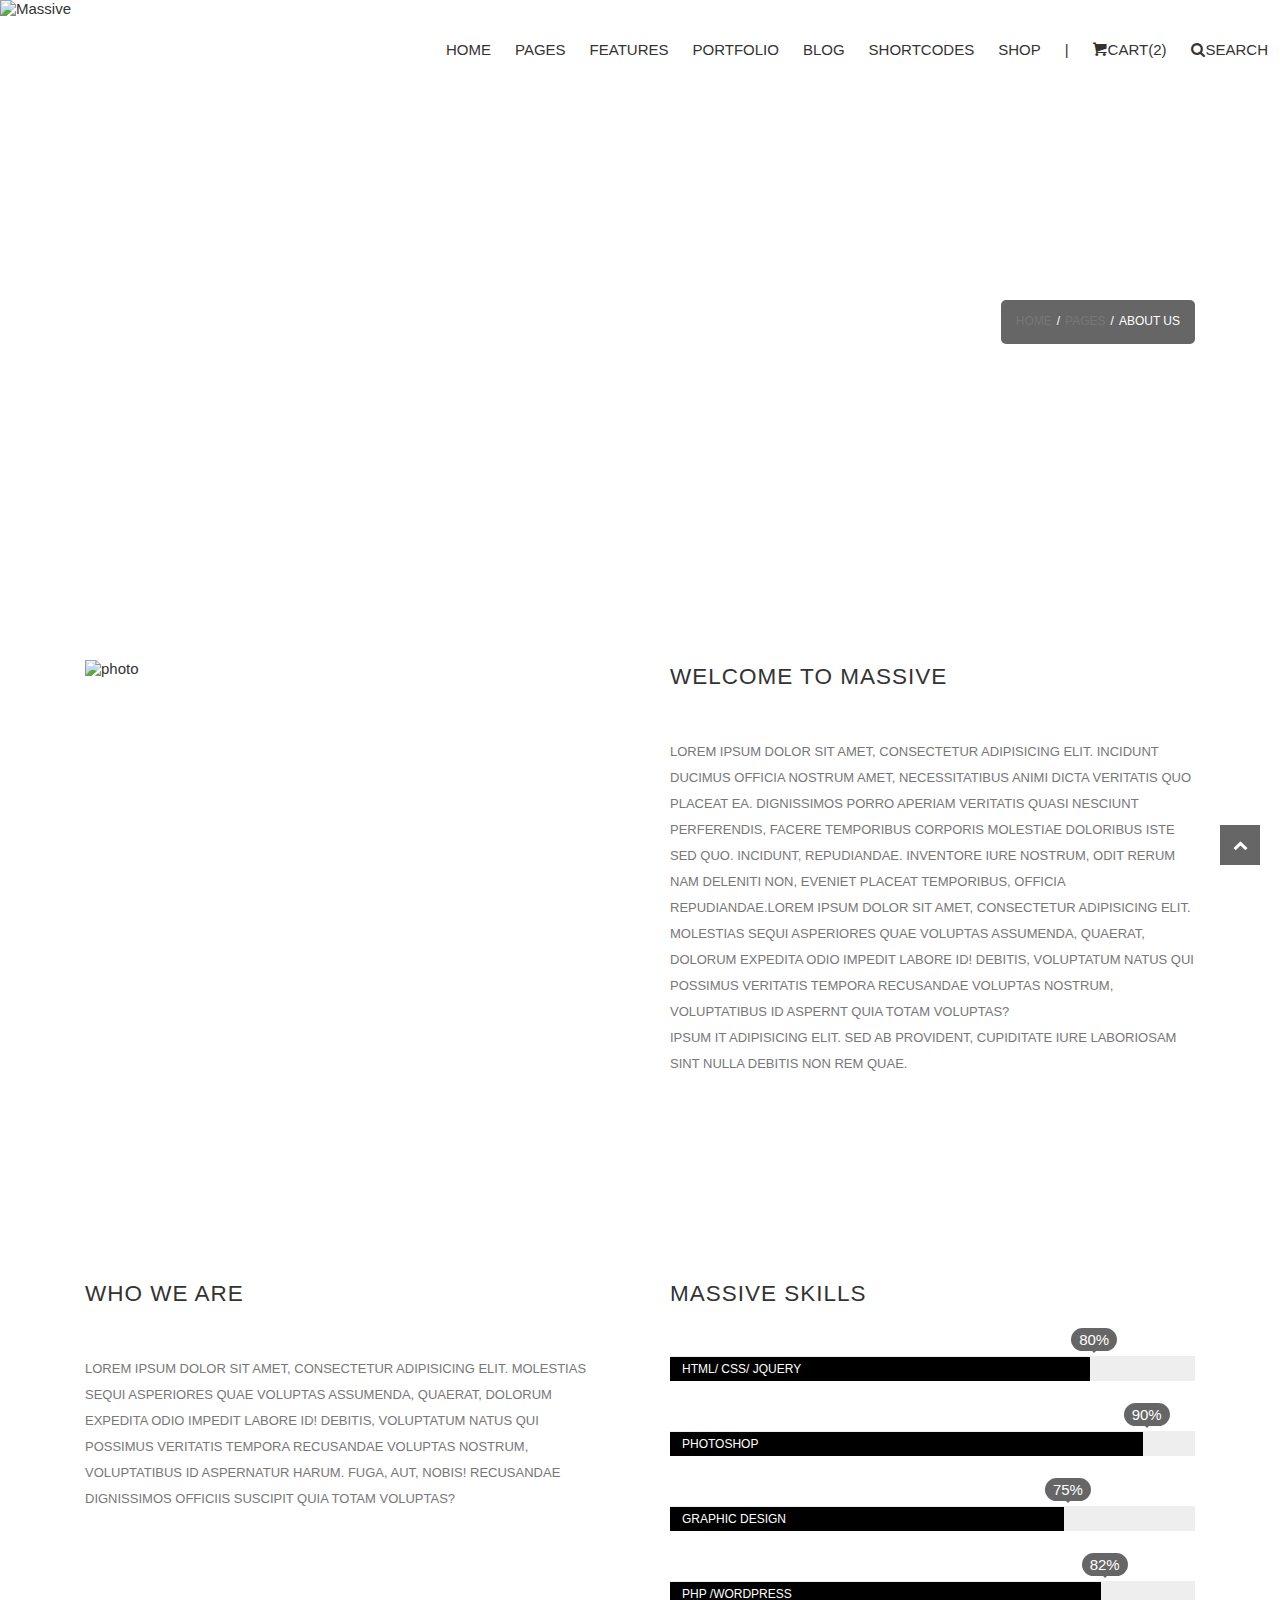
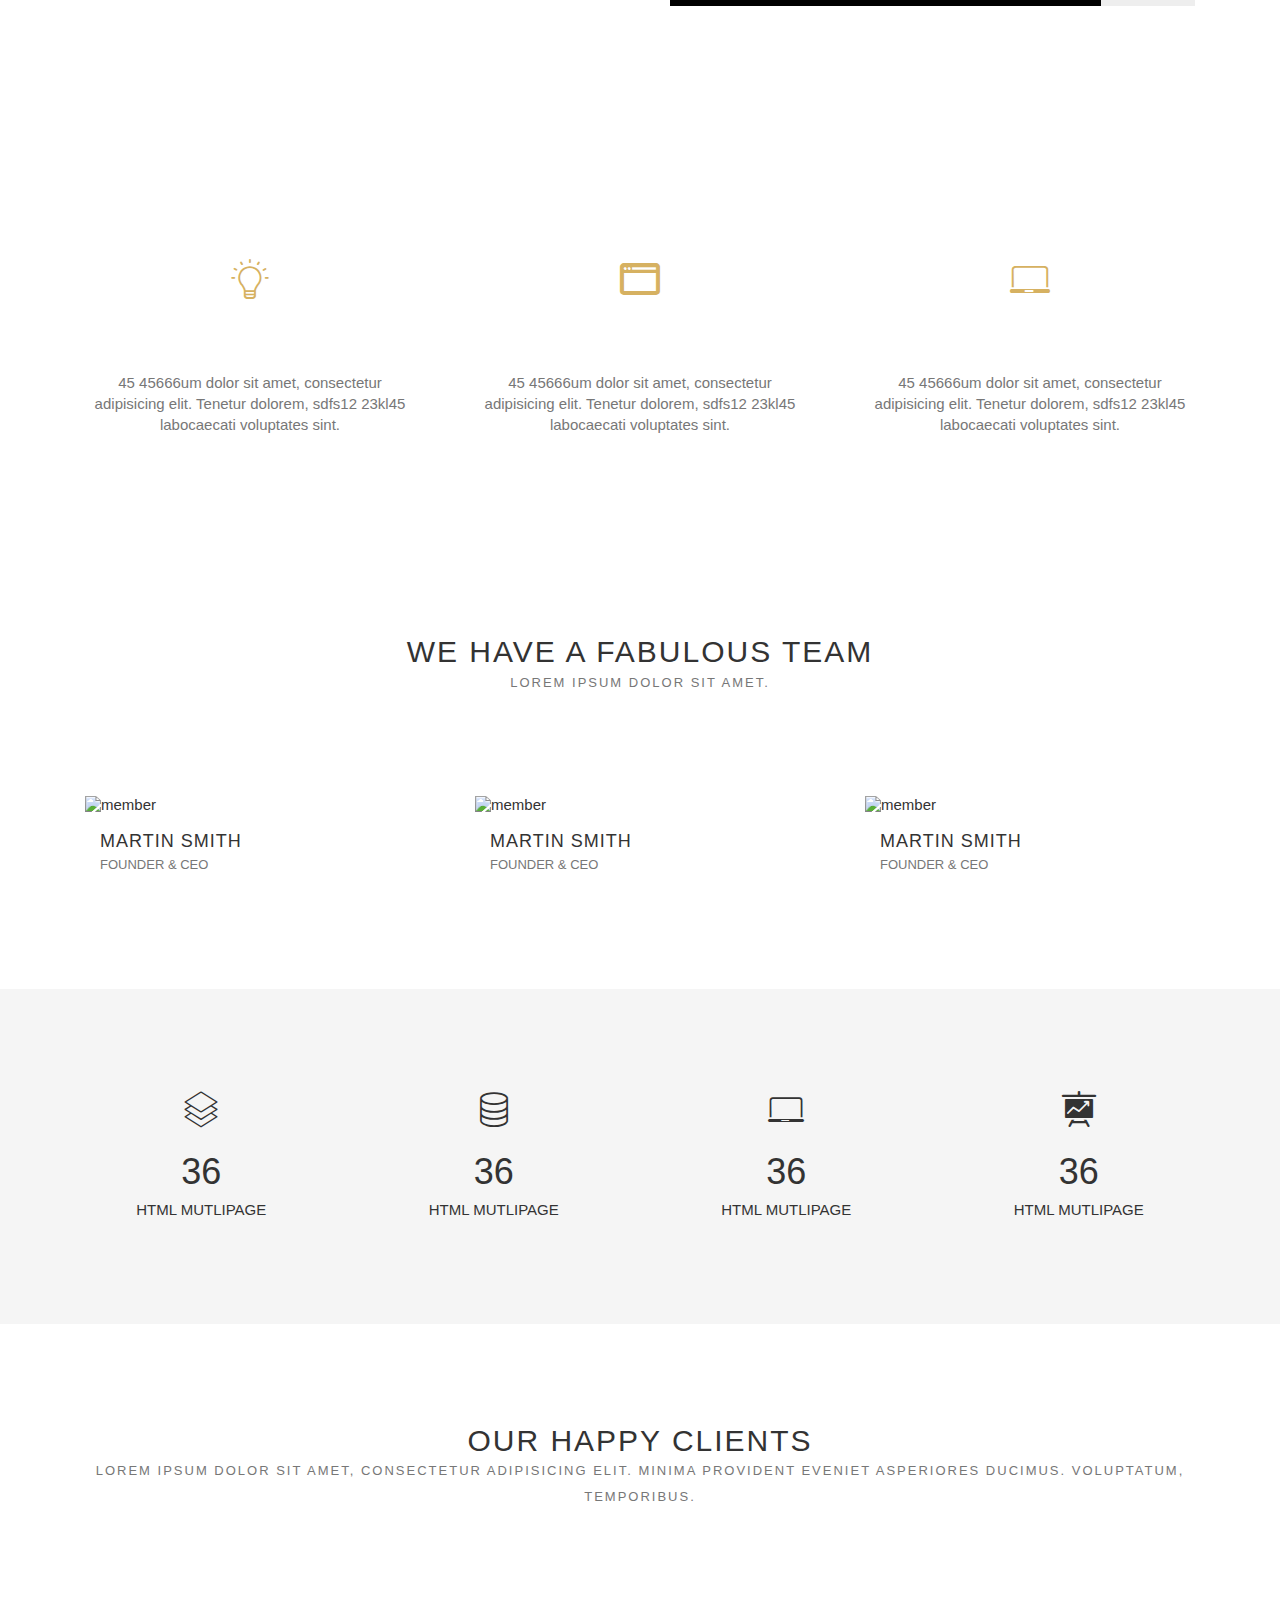
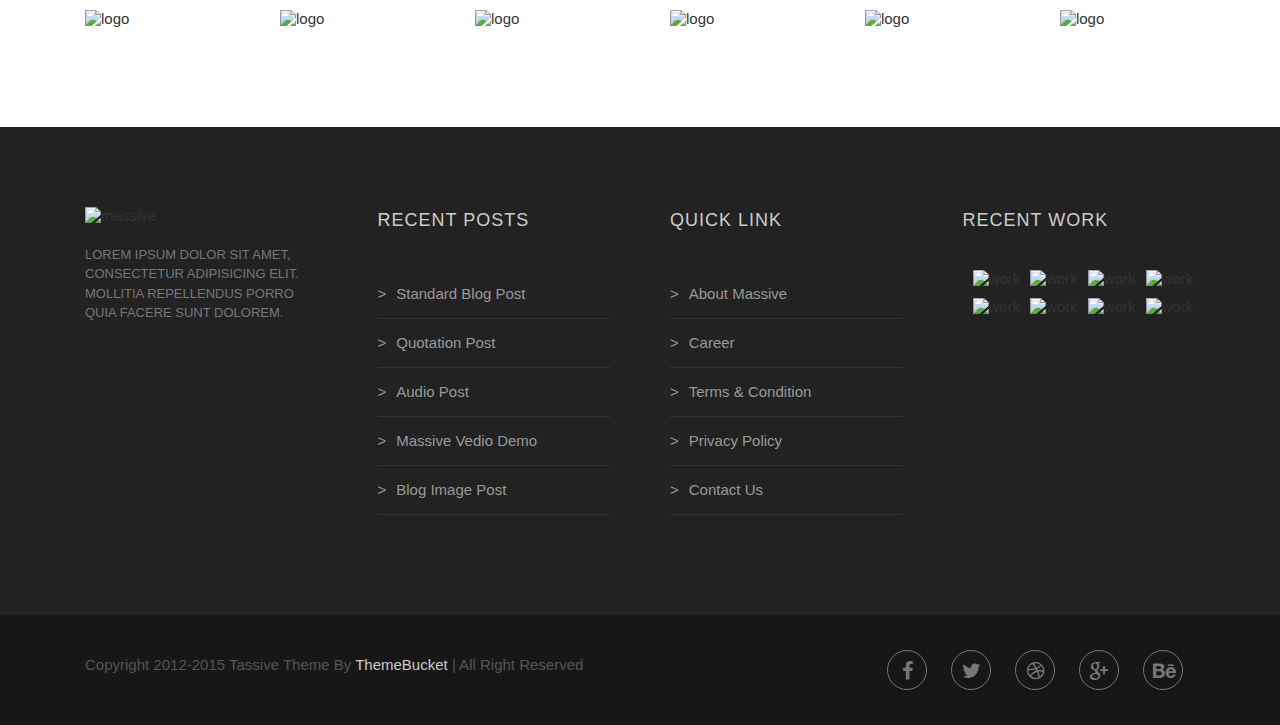
==== commit 28772d8e: "finish contact" ====
--- a/about.html
+++ b/about.html
@@ -5,15 +5,15 @@
   <meta charset="UTF-8">
   <meta name="viewport" content="width=device-width, initial-scale=1.0">
   <meta http-equiv="X-UA-Compatible" content="ie=edge">
-  <title>about</title>
+  <title>About</title>
   <link rel="stylesheet" href="./css/fontello.css">
   <link rel="stylesheet" href="./css/normalize.css">
   <link rel="stylesheet" href="./css/main.css">
 </head>
 
-<body class="about">
+<body>
   <header id="header">
-    <div class="full-width container clearfix">
+    <div class="container full-width clearfix">
       <div id="logo">
         <img src="http://lorempixel.com/112/100/" alt="Massive">
       </div>
@@ -34,17 +34,18 @@
   </header>
 
   <main>
-    <section class="header">
+<!-- banner -->
+    <section id="about-banner" class="bg-img banner">
       <div class="container">
 
         <div class="clearfix">
           <div class="col-12">
-            <h1 class="title">about us</h1>
+            <h1 class="banner-title">about us</h1>
             <div class="breadcrumbs">
               <ul class="clearfix">
-                <li><a href="#">home</a></li>
-                <li><a href="#">pages</a></li>
-                <li>about us</li>
+                <li><a href="#" class="link">home</a></li>
+                <li><a href="#" class="link">pages</a></li>
+                <li class="location">about us</li>
               </ul>
             </div>
           </div>
@@ -52,37 +53,39 @@
 
       </div>
     </section>
-    <section>
+<!-- welcome to massive -->
+    <section class="full-padding">
       <div class="container">
         <div class="clearfix">
           <div class="col-6">
             <img src="http://lorempixel.com/g/510/404/" alt="photo">
           </div>
-          <div class="col-6">
-            <h3>welcome to massive</h3>
-            <p>
+          <div class="col-6 post">
+            <h3 class="post-title">welcome to massive</h3>
+            <p class="desc">
+              Lorem ipsum dolor sit amet, consectetur adipisicing elit. Incidunt ducimus officia nostrum amet, necessitatibus animi dicta veritatis quo placeat ea. Dignissimos porro aperiam veritatis quasi nesciunt perferendis, facere temporibus corporis molestiae doloribus iste sed quo. Incidunt, repudiandae. Inventore iure nostrum, odit rerum nam deleniti non, eveniet placeat temporibus, officia repudiandae.Lorem ipsum dolor sit amet, consectetur adipisicing elit. Molestias sequi asperiores quae voluptas assumenda, quaerat, dolorum expedita odio impedit labore id! Debitis, voluptatum natus qui possimus veritatis tempora recusandae voluptas nostrum, voluptatibus
+              id aspernt quia totam voluptas?
+            </p>
+            <p class="desc">
+              ipsum it adipisicing elit. Sed ab provident, cupiditate iure laboriosam sint nulla debitis non rem quae.
+            </p>
+          </div>
+        </div>
+      </div>
+    </section>
+<!-- who we are -->
+    <section class="full-padding">
+      <div class="container">
+        <div class="clearfix l-fx">
+          <div class="col-6 post">
+            <h3 class="post-title">who we are </h3>
+            <p class="desc">
               Lorem ipsum dolor sit amet, consectetur adipisicing elit. Molestias sequi asperiores quae voluptas assumenda, quaerat, dolorum expedita odio impedit labore id! Debitis, voluptatum natus qui possimus veritatis tempora recusandae voluptas nostrum, voluptatibus
               id aspernatur harum. Fuga, aut, nobis! Recusandae dignissimos officiis suscipit quia totam voluptas?
             </p>
-            <p>
-              Lorem ipsum dolor sit amet, consectetur adipisicing elit. Sed ab provident, cupiditate iure laboriosam sint nulla debitis non rem quae.
-            </p>
-          </div>
-        </div>
-      </div>
-    </section>
-    <section class="full-padding">
-      <div class="container">
-        <div class="clearfix">
+          </div>
           <div class="col-6">
-            <h3>who we are </h3>
-            <p>
-              Lorem ipsum dolor sit amet, consectetur adipisicing elit. Molestias sequi asperiores quae voluptas assumenda, quaerat, dolorum expedita odio impedit labore id! Debitis, voluptatum natus qui possimus veritatis tempora recusandae voluptas nostrum, voluptatibus
-              id aspernatur harum. Fuga, aut, nobis! Recusandae dignissimos officiis suscipit quia totam voluptas?
-            </p>
-          </div>
-          <div class="col-6">
-            <h3>massive skills</h3>
+            <h3 class="post-title">massive skills</h3>
             <div class="progress-bar">
               <div class="progress no-1">html/ css/ jquery</div>
               <div class="pin">80%</div>
@@ -103,238 +106,251 @@
         </div>
       </div>
     </section>
-    <section class="feature">
+<!-- feature -->
+    <section id="feature" class="bg-img fixed">
       <div class="container">
         <div class="clearfix">
           <div class="col-4">
-            <i class="icon-light-bulb-on"></i>
-            <h3>creative design</h3>
-            <p>Lorem ipsum dolor sit amet, consectetur adipisicing elit. Tenetur dolorem, labore consectetur obcaecati voluptates sint.</p>
+            <div class="feature-item">
+              <div class="feature-item-icon"><i class="icon-light-bulb-on"></i></div>
+              <h3 class="feature-item-title">creative design</h3>
+              <p class="feature-item-desc">45 45666um dolor sit amet, consectetur adipisicing elit. Tenetur dolorem, sdfs12 23kl45 labocaecati voluptates sint.</p>
+            </div>
           </div>
           <div class="col-4">
-            <i class="icon-laptop"></i>
-            <h3>creative design</h3>
-            <p>Lorem ipsum dolor sit amet, consectetur adipisicing elit. Tenetur dolorem, labore consectetur obcaecati voluptates sint.</p>
+            <div class="feature-item">
+              <div class="feature-item-icon"><i class="icon-window"></i></div>
+              <h3 class="feature-item-title">creative design</h3>
+              <p class="feature-item-desc">45 45666um dolor sit amet, consectetur adipisicing elit. Tenetur dolorem, sdfs12 23kl45 labocaecati voluptates sint.</p>
+            </div>
           </div>
           <div class="col-4">
-            <i class="icon-window"></i>
-            <h3>creative design</h3>
-            <p>Lorem ipsum dolor sit amet, consectetur adipisicing elit. Tenetur dolorem, labore consectetur obcaecati voluptates sint.</p>
-          </div>
-        </div>
-      </div>
-    </section>
-    <section class="team-member">
-      <div class="container">
-        <div class="intro big">
-          <h2> we have a fabulous team </h2>
-          <p>Lorem ipsum dolor sit amet.</p>
-        </div>
-        <div class="members">
-          <ul class="clearfix">
-            <li class="col-4 member">
-              <div class="thumbnail">
-                <img src="http://lorempixel.com/330/330/" alt="member">
-                <div class="cover">
-                  <h3>i love to design</h3>
-                  <p>Lorem ipsum dolor sit amet, consectetur adipisicing elit.</p>
-                  <div class="social-media">
-                    <ul class="clearfix">
-                      <li><a href="#"><i class="icon-facebook"></i></a></li>
-                      <li><a href="#"><i class="icon-twitter"></i></a></li>
-                      <li><a href="#"><i class="icon-gplus"></i></a></li>
-                    </ul>
-                  </div>
-                </div>
+            <div class="feature-item">
+              <div class="feature-item-icon"><i class="icon-laptop-1"></i></div>
+              <h3 class="feature-item-title">creative design</h3>
+              <p class="feature-item-desc">45 45666um dolor sit amet, consectetur adipisicing elit. Tenetur dolorem, sdfs12 23kl45 labocaecati voluptates sint.</p>
+            </div>
+          </div>
+        </div>
+      </div>
+    </section>
+<!-- we have fabulous team -->
+    <section id="team-member" class="full-padding">
+      <div class="container">
+        <div class="intro">
+          <h2 class="intro-title mb0"> we have a fabulous team </h2>
+          <p class="desc">Lorem ipsum dolor sit amet.</p>
+        </div>
+
+        <ul class="clearfix">
+          <li class="col-4 member">
+            <div class="thumbnail">
+              <img src="http://lorempixel.com/330/330/" alt="member">
+              <div class="thumbnail-cover">
+                <h3 class="post-title is-gray">i love to design</h3>
+                <p class="desc">Lorem ipsum dolor sit amet, consectetur adipisicing elit.</p>
+                <ul class="clearfix social-media">
+                  <li><a href="#" class="social-media-icon no-border"><i class="icon-twitter"></i></a></li>
+                  <li><a href="#" class="social-media-icon no-border"><i class="icon-facebook"></i></a></li>
+                  <li><a href="#" class="social-media-icon no-border"><i class="icon-gplus"></i></a></li>
+                </ul>
               </div>
-              <div class="info big">
-                <h3 class="name">martin smith</h3>
-                <div class="title">founder &amp; ceo</div>
+            </div>
+            <div class="info-group">
+              <h4 class="post-name">martin smith</h4>
+              <div class="desc">founder &amp; ceo</div>
+            </div>
+          </li>
+          <li class="col-4 member">
+            <div class="thumbnail">
+              <img src="http://lorempixel.com/330/330/" alt="member">
+              <div class="thumbnail-cover">
+                <h3 class="post-title is-gray">i love to design</h3>
+                <p class="desc">Lorem ipsum dolor sit amet, consectetur adipisicing elit.</p>
+                <ul class="clearfix social-media">
+                  <li><a href="#" class="social-media-icon no-border"><i class="icon-twitter"></i></a></li>
+                  <li><a href="#" class="social-media-icon no-border"><i class="icon-facebook"></i></a></li>
+                  <li><a href="#" class="social-media-icon no-border"><i class="icon-gplus"></i></a></li>
+                </ul>
               </div>
-            </li>
-            <li class="col-4 member">
-              <div class="thumbnail">
-                <img src="http://lorempixel.com/330/330/" alt="member">
-                <div class="cover">
-                  <h3>i love to design</h3>
-                  <p>Lorem ipsum dolor sit amet, consectetur adipisicing elit.</p>
-                  <div class="social-media">
-                    <ul class="clearfix">
-                      <li><a href="#"><i class="icon-facebook"></i></a></li>
-                      <li><a href="#"><i class="icon-twitter"></i></a></li>
-                      <li><a href="#"><i class="icon-gplus"></i></a></li>
-                    </ul>
-                  </div>
-                </div>
+            </div>
+            <div class="info-group">
+              <h4 class="post-name">martin smith</h4>
+              <div class="desc">founder &amp; ceo</div>
+            </div>
+          </li>
+          <li class="col-4 member">
+            <div class="thumbnail">
+              <img src="http://lorempixel.com/330/330/" alt="member">
+              <div class="thumbnail-cover">
+                <h3 class="post-title is-gray">i love to design</h3>
+                <p class="desc">Lorem ipsum dolor sit amet, consectetur adipisicing elit.</p>
+                <ul class="clearfix social-media">
+                  <li><a href="#" class="social-media-icon no-border"><i class="icon-twitter"></i></a></li>
+                  <li><a href="#" class="social-media-icon no-border"><i class="icon-facebook"></i></a></li>
+                  <li><a href="#" class="social-media-icon no-border"><i class="icon-gplus"></i></a></li>
+                </ul>
               </div>
-              <div class="info big">
-                <h3 class="name">martin smith</h3>
-                <div class="title">founder &amp; ceo</div>
-              </div>
-            </li>
-            <li class="col-4 member">
-              <div class="thumbnail">
-                <img src="http://lorempixel.com/330/330/" alt="member">
-                <div class="cover">
-                  <h3>i love to design</h3>
-                  <p>Lorem ipsum dolor sit amet, consectetur adipisicing elit.</p>
-                  <div class="social-media">
-                    <ul class="clearfix">
-                      <li><a href="#"><i class="icon-facebook"></i></a></li>
-                      <li><a href="#"><i class="icon-twitter"></i></a></li>
-                      <li><a href="#"><i class="icon-gplus"></i></a></li>
-                    </ul>
-                  </div>
-                </div>
-              </div>
-              <div class="info big">
-                <h3 class="name">martin smith</h3>
-                <div class="title">founder &amp; ceo</div>
-              </div>
-            </li>
-          </ul>
-        </div>
-    </section>
-    <section class="gray-bg">
-      <div class="container">
-
-        <div class="clearfix">
-          <div class="col-3">
-            <i class="icon-layer"></i>
-            <div class="count">36</div>
-            <h4>html mutlipage</h4>
-          </div>
-          <div class="col-3">
-            <i class="icon-laptop-1"></i>
-            <div class="count">36</div>
-            <h4>html mutlipage</h4>
-          </div>
-          <div class="col-3">
-            <i class="icon-database"></i>
-            <div class="count">36</div>
-            <h4>html mutlipage</h4>
-          </div>
-          <div class="col-3">
-            <i class="icon-line-graph"></i>
-            <div class="count">36</div>
-            <h4>html mutlipage</h4>
-          </div>
-        </div>
-      </div>
-    </section>
-    <section class="clients">
-      <div class="container">
-        <div class="intro big">
-          <h2>our happy clients</h3>
-          <p>Lorem ipsum dolor sit amet, consectetur adipisicing elit. Minima provident eveniet asperiores ducimus. Voluptatum, temporibus.</p>
-        </div>
-        <div class="clearfix">
-          <div class="col-2">
-            <img src="http://lorempixel.com/g/145/111/" alt="logo">
-          </div>
-          <div class="col-2">
-            <img src="http://lorempixel.com/g/145/111/" alt="logo">
-          </div>
-          <div class="col-2">
-            <img src="http://lorempixel.com/g/145/111/" alt="logo">
-          </div>
-          <div class="col-2">
-            <img src="http://lorempixel.com/g/145/111/" alt="logo">
-          </div>
-          <div class="col-2">
-            <img src="http://lorempixel.com/g/145/111/" alt="logo">
-          </div>
-          <div class="col-2">
-            <img src="http://lorempixel.com/g/145/111/" alt="logo">
-          </div>
-        </div>
-
+            </div>
+            <div class="info-group">
+              <h4 class="post-name">martin smith</h4>
+              <div class="desc">founder &amp; ceo</div>
+            </div>
+          </li>
+        </ul>
+
+    </section>
+<!-- 36 -->
+    <section class="bg-light full-padding">
+      <div class="container">
+
+        <div class="clearfix is-center">
+          <div class="col-3">
+            <div class="count">
+              <i class="icon-layer"></i>
+              <div>36</div>
+              <span>html mutlipage</span>
+            </div>
+          </div>
+          <div class="col-3">
+            <div class="count">
+              <i class="icon-database"></i>
+              <div>36</div>
+              <span>html mutlipage</span>
+            </div>
+          </div>
+          <div class="col-3">
+            <div class="count">
+              <i class="icon-laptop-1"></i>
+              <div>36</div>
+              <span>html mutlipage</span>
+            </div>
+          </div>
+          <div class="col-3">
+            <div class="count">
+              <i class="icon-line-graph"></i>
+              <div>36</div>
+              <span>html mutlipage</span>
+            </div>
+          </div>
+        </div>
+      </div>
+    </section>
+<!-- our happy clients -->
+    <section id="clients" class="full-padding">
+      <div class="container">
+        <div class="intro">
+          <h2 class="intro-title mb0">our happy clients</h3>
+          <p class="desc">Lorem ipsum dolor sit amet, consectetur adipisicing elit. Minima provident eveniet asperiores ducimus. Voluptatum, temporibus.</p>
+        </div>
+        <div class="clearfix">
+          <div class="col-2">
+            <img src="http://lorempixel.com/g/145/111/" alt="logo">
+          </div>
+          <div class="col-2">
+            <img src="http://lorempixel.com/g/145/111/" alt="logo">
+          </div>
+          <div class="col-2">
+            <img src="http://lorempixel.com/g/145/111/" alt="logo">
+          </div>
+          <div class="col-2">
+            <img src="http://lorempixel.com/g/145/111/" alt="logo">
+          </div>
+          <div class="col-2">
+            <img src="http://lorempixel.com/g/145/111/" alt="logo">
+          </div>
+          <div class="col-2">
+            <img src="http://lorempixel.com/g/145/111/" alt="logo">
+          </div>
+        </div>
       </div>
     </section>
   </main>
 
-  <footer class="dark">
-
-    <section class="footer-info ">
-      <div class="container">
-
-        <div class="clearfix">
-          <div class="col-3">
-            <img src="http://lorempixel.com/g/112/100/" alt="massive">
-            <p>
+  <footer>
+
+    <section class="footer-dark">
+      <div class="container">
+
+        <div class="clearfix">
+          <div class="col-3">
+            <div class="img-init mb20">
+              <img src="https://dummyimage.com/112x100/333/777" alt="massive">
+            </div>
+            <p class="desc">
               Lorem ipsum dolor sit amet, consectetur adipisicing elit. Mollitia repellendus porro quia facere sunt dolorem.
             </p>
           </div>
-          <div class="col-3 comment-list">
-            <h4>recent posts</h4>
-            <ul>
-              <li><a href="#">standard blog post</a></li>
-              <li><a href="#">quotation post</a></li>
-              <li><a href="#">audio post</a></li>
-              <li><a href="#">massive vedio demo</a></li>
-              <li><a href="#">blog image post</a></li>
+          <div class="col-3">
+            <h4 class="post-title is-light">recent posts</h4>
+            <ul class="comment-list">
+              <li><a href="#" class="comment-list-link">standard blog post</a></li>
+              <li><a href="#" class="comment-list-link">quotation post</a></li>
+              <li><a href="#" class="comment-list-link">audio post</a></li>
+              <li><a href="#" class="comment-list-link">massive vedio demo</a></li>
+              <li><a href="#" class="comment-list-link">blog image post</a></li>
             </ul>
 
           </div>
-          <div class="col-3 comment-list">
-            <h4>quick link</h4>
-            <ul>
-              <li><a href="#">about massive</a></li>
-              <li><a href="#">career</a></li>
-              <li><a href="#">terms &amp; condition</a></li>
-              <li><a href="#">privacy policy</a></li>
-              <li><a href="#">contact us</a></li>
+          <div class="col-3">
+            <h4 class="post-title is-light">quick link</h4>
+            <ul class="comment-list">
+              <li><a href="#" class="comment-list-link">about massive</a></li>
+              <li><a href="#" class="comment-list-link">career</a></li>
+              <li><a href="#" class="comment-list-link">terms &amp; condition</a></li>
+              <li><a href="#" class="comment-list-link">privacy policy</a></li>
+              <li><a href="#" class="comment-list-link">contact us</a></li>
             </ul>
           </div>
           <div class="col-3">
-            <h4>recent work</h4>
-            <div class="pic-list">
-              <ul class="clearfix">
-                <li>
-                  <a href="#"><img src="http://lorempixel.com/g/55/55/" alt="work"></a>
-                </li>
-                <li>
-                  <a href="#"><img src="http://lorempixel.com/g/55/55/" alt="work"></a>
-                </li>
-                <li>
-                  <a href="#"><img src="http://lorempixel.com/g/55/55/" alt="work"></a>
-                </li>
-                <li>
-                  <a href="#"><img src="http://lorempixel.com/g/55/55/" alt="work"></a>
-                </li>
-                <li>
-                  <a href="#"><img src="http://lorempixel.com/g/55/55/" alt="work"></a>
-                </li>
-                <li>
-                  <a href="#"><img src="http://lorempixel.com/g/55/55/" alt="work"></a>
-                </li>
-                <li>
-                  <a href="#"><img src="http://lorempixel.com/g/55/55/" alt="work"></a>
-                </li>
-                <li>
-                  <a href="#"><img src="http://lorempixel.com/g/55/55/" alt="work"></a>
+            <h4 class="post-title is-light">recent work</h4>
+
+              <ul class="clearfix pic-list">
+                <li>
+                  <a href="#" class="pic-list-link"><img src="http://lorempixel.com/55/55/sports/" alt="work"></a>
+                </li>
+                <li>
+                  <a href="#" class="pic-list-link"><img src="http://lorempixel.com/55/55/sports/" alt="work"></a>
+                </li>
+                <li>
+                  <a href="#" class="pic-list-link"><img src="http://lorempixel.com/55/55/sports/" alt="work"></a>
+                </li>
+                <li>
+                  <a href="#" class="pic-list-link"><img src="http://lorempixel.com/55/55/sports/" alt="work"></a>
+                </li>
+                <li>
+                  <a href="#" class="pic-list-link"><img src="http://lorempixel.com/55/55/sports/" alt="work"></a>
+                </li>
+                <li>
+                  <a href="#" class="pic-list-link"><img src="http://lorempixel.com/55/55/sports/" alt="work"></a>
+                </li>
+                <li>
+                  <a href="#" class="pic-list-link"><img src="http://lorempixel.com/55/55/sports/" alt="work"></a>
+                </li>
+                <li>
+                  <a href="#" class="pic-list-link"><img src="http://lorempixel.com/55/55/sports/" alt="work"></a>
                 </li>
               </ul>
-            </div>
-          </div>
-        </div>
-
-      </div>
-    </section>
-
-    <section class="bottom">
+
+          </div>
+        </div>
+
+      </div>
+    </section>
+
+    <section class="footer-bottom">
       <div class="container clearfix">
 
-        <div class="copyright">
-          <div>Copyright 2012-2015 Tassive Theme by <a href="#">ThemeBucket</a> | All Right Reserved</div>
-        </div>
-        <div class="social-media">
-          <ul class="clearfix">
-            <li><a href="#"><i class="icon-facebook"></i></a></li>
-            <li><a href="#"><i class="icon-twitter"></i></a></li>
-            <li><a href="#"><i class="icon-dribbble"></i></a></li>
-            <li><a href="#"><i class="icon-gplus"></i></a></li>
-            <li><a href="#"><i class="icon-behance"></i></a></li>
+        <div class="col-6">
+          <div class="copyright-light">Copyright 2012-2015 Tassive Theme by <a href="#">ThemeBucket</a> | All Right Reserved</div>
+        </div>
+        <div class="col-6">
+          <ul class="clearfix social-media l-fr">
+            <li><a href="#" class="social-media-icon light"><i class="icon-facebook"></i></a></li>
+            <li><a href="#" class="social-media-icon light"><i class="icon-twitter"></i></a></li>
+            <li><a href="#" class="social-media-icon light"><i class="icon-dribbble"></i></a></li>
+            <li><a href="#" class="social-media-icon light"><i class="icon-gplus"></i></a></li>
+            <li><a href="#" class="social-media-icon light"><i class="icon-behance"></i></a></li>
           </ul>
         </div>
 
--- a/css/fontello.css
+++ b/css/fontello.css
@@ -1,11 +1,11 @@
 @font-face {
   font-family: 'fontello';
-  src: url('../font/fontello.eot?41833369');
-  src: url('../font/fontello.eot?41833369#iefix') format('embedded-opentype'),
-       url('../font/fontello.woff2?41833369') format('woff2'),
-       url('../font/fontello.woff?41833369') format('woff'),
-       url('../font/fontello.ttf?41833369') format('truetype'),
-       url('../font/fontello.svg?41833369#fontello') format('svg');
+  src: url('../font/fontello.eot?73810423');
+  src: url('../font/fontello.eot?73810423#iefix') format('embedded-opentype'),
+       url('../font/fontello.woff2?73810423') format('woff2'),
+       url('../font/fontello.woff?73810423') format('woff'),
+       url('../font/fontello.ttf?73810423') format('truetype'),
+       url('../font/fontello.svg?73810423#fontello') format('svg');
   font-weight: normal;
   font-style: normal;
 }
@@ -15,46 +15,46 @@
 @media screen and (-webkit-min-device-pixel-ratio:0) {
   @font-face {
     font-family: 'fontello';
-    src: url('../font/fontello.svg?41833369#fontello') format('svg');
+    src: url('../font/fontello.svg?73810423#fontello') format('svg');
   }
 }
 */
- 
+
  [class^="icon-"]:before, [class*=" icon-"]:before {
   font-family: "fontello";
   font-style: normal;
   font-weight: normal;
   speak: none;
- 
+
   display: inline-block;
   text-decoration: inherit;
   width: 1em;
-  margin-right: .2em;
+  /*margin-right: .2em;*/
   text-align: center;
   /* opacity: .8; */
- 
+
   /* For safety - reset parent styles, that can break glyph codes*/
   font-variant: normal;
   text-transform: none;
- 
+
   /* fix buttons height, for twitter bootstrap */
   line-height: 1em;
- 
+
   /* Animation center compensation - margins should be symmetric */
   /* remove if not needed */
-  margin-left: .2em;
- 
+  /*margin-left: .2em;*/
+
   /* you can be more comfortable with increased icons size */
   /* font-size: 120%; */
- 
+
   /* Font smoothing. That was taken from TWBS */
   -webkit-font-smoothing: antialiased;
   -moz-osx-font-smoothing: grayscale;
- 
+
   /* Uncomment for 3D effect */
   /* text-shadow: 1px 1px 1px rgba(127, 127, 127, 0.3); */
 }
- 
+
 .icon-basket:before { content: '\e800'; } /* '' */
 .icon-search:before { content: '\e801'; } /* '' */
 .icon-location:before { content: '\e802'; } /* '' */
@@ -69,6 +69,7 @@
 .icon-twitter:before { content: '\f099'; } /* '' */
 .icon-facebook:before { content: '\f09a'; } /* '' */
 .icon-laptop:before { content: '\f109'; } /* '' */
+.icon-circle-empty:before { content: '\f10c'; } /* '' */
 .icon-dribbble:before { content: '\f17d'; } /* '' */
 .icon-behance:before { content: '\f1b4'; } /* '' */
-.icon-gplus:before { content: '\f30f'; } /* '' */+.icon-gplus:before { content: '\f30f'; } /* '' */
--- a/css/main.css
+++ b/css/main.css
@@ -1,88 +1,59 @@
-* {
-  -moz-box-sizing: border-box;
-  -webkit-box-sizing: border-box;
-  box-sizing: border-box;
-}
-body {
-  font-family: "Source Sans Pro", sans-serif;
-  font-size: 12px;
-  color: #333;
-  font-weight: normal;
-}
-ul {
-  list-style-type: none;
-  margin: 0;
-  padding-left: 0;
-}
-img {
-  display: block;
-}
-h1 {
-  font-size: 2rem;
-}
-h2 {
-  font-size: 1.5rem;
-}
-h3 {
-  font-size: 1.2rem;
-}
-p {
-  color: #777;
-  line-height: 2;
-}
-.container {
-  display: block;
-  margin: 0 auto;
-  width: 1170px;
-}
-.container.full-width {
-  width: 100%;
-}
-.clearfix:after {
-  clear: both;
-  content: "";
-  display: table;
-}
-.justify {
-  margin: 0 20px;
-}
-.col-12,
-.col-2,
-.col-3,
-.col-4,
-.col-6 {
-  float: left;
-  padding: 0 30px;
-}
-.col-2 {
-  width: 16.666%;
-}
-.col-3 {
-  width: 25%;
-}
-.col-4 {
-  width: 33.333%;
-}
-.col-6 {
-  width: 50%;
-}
-.col-12 {
-  width: 100%;
-}
-.header {
-  background: url("../image/1920x1080.jpg");
-  background-size: cover;
-  background-position: 50%;
-  background-repeat: no-repeat;
-}
-.header .title {
+#about-banner {
+  background-image: url("https://dummyimage.com/1920x1080/333/444");
+}
+#service-banner {
+  background-image: url("https://dummyimage.com/1920x1080/eee/ddd");
+}
+#feature {
+  background-image: url("https://dummyimage.com/1920x1080/333/444");
+  padding: 100px 0;
+}
+.banner-title,
+.banner-title-dark {
   float: left;
   margin: 0;
   color: #fff;
   text-transform: uppercase;
   font-weight: normal;
   letter-spacing: 2px;
-  font-size: 24px;
+  font-size: 2em;
+  line-height: 2em;
+}
+.banner-title-dark {
+  color: #333;
+}
+.breadcrumbs {
+  float: right;
+  padding: 15px;
+  font-size: 12px;
+  background: rgba(0, 0, 0, 0.6);
+  border-radius: 5px;
+}
+.breadcrumbs li {
+  float: left;
+  text-transform: uppercase;
+  color: #fff;
+}
+.breadcrumbs li:after {
+  content: "/";
+  margin: 0 5px;
+}
+.breadcrumbs li:last-child:after {
+  content: "";
+  margin: 0;
+}
+.breadcrumbs .link {
+  color: #777;
+  text-decoration: none;
+}
+.breadcrumbs.bread-dark {
+  background: transparent;
+}
+.breadcrumbs.bread-dark li {
+  color: #333;
+}
+.post .desc {
+  line-height: 2;
 }
 .progress-bar {
   width: 100%;
@@ -126,42 +97,10 @@
   border-width: 2px;
   margin-left: -2px;
 }
-.feature {
-  padding: 100px 0;
-  background: url("../image/1920x1080.jpg");
-  background-size: cover;
-  background-position: 50%;
-  background-repeat: no-repeat;
-  background-attachment: fixed;
-  color: #fff;
-  text-align: center;
-}
-.feature h3 {
-  font-size: 18px;
-}
-.feature i {
-  display: block;
-  padding-bottom: 10px;
-  color: #d6b161;
-  font-size: 36px;
-}
-.feature p {
-  color: #fff;
-}
-.team-member {
-  padding: 100px 0;
-}
-.member .cover > h3 {
-  margin: 30px 0;
-  font-weight: normal;
-  text-transform: uppercase;
-  letter-spacing: 2px;
-  font-size: 1rem;
-}
-.member .cover > p {
-  font-size: 14px;
-}
-.member .cover .social-media {
+.member .post-title {
+  margin-top: 1em;
+}
+.member .social-media {
   position: absolute;
   bottom: 0;
   left: 50%;
@@ -169,243 +108,482 @@
   -ms-transform: translateX(-50%);
   transform: translateX(-50%);
 }
-.member .cover .social-media a {
-  margin: 0 5px;
-  border: 0;
-}
-.member .name {
-  margin: 10px 0;
-  font-size: 14px;
-}
-.member .title {
-  color: #bbb;
-  text-transform: uppercase;
-  font-size: 12px;
-  letter-spacing: 1px;
-}
-.gray-bg {
-  background: #eee;
-  padding: 100px 0;
-  text-align: center;
-}
-.gray-bg .count {
+.member .social-media-icon {
+  width: 2em;
+  height: 2em;
+  line-height: 2em;
+  margin: 0;
+}
+.member .social-media-icon:hover {
+  color: #d6b161;
+  border-color: none;
+  background-color: transparent;
+}
+.member .info-group {
+  text-align: left;
+}
+.count {
   font-size: 36px;
 }
-.gray-bg h4 {
-  margin: 0;
-  text-transform: uppercase;
-  font-weight: normal;
-  color: #333;
-}
-.gray-bg i {
-  font-size: 36px;
+.count > div {
+  margin-top: 20px;
+  margin-bottom: -10px;
+}
+.count > span {
+  font-size: 15px;
+  text-transform: uppercase;
 }
 .clients {
   padding: 100px 0;
 }
-.button {
-  background: #fff;
-  color: #333;
-  display: inline-block;
-  font-size: 14px;
-  margin-top: 30px;
-  padding: 15px 30px;
-  text-decoration: none;
-  text-transform: uppercase;
-}
-.button.bordered {
-  border: 1px solid #000;
-}
-.breadcrumbs {
-  float: right;
-  padding: 15px;
-  font-size: 12px;
-  background: rgba(0, 0, 0, 0.6);
-  border-radius: 5px;
-}
-.breadcrumbs li {
-  float: left;
-  color: #fff;
-  text-transform: uppercase;
-}
-.breadcrumbs li:after {
-  content: "/";
-  margin: 0 5px;
-}
-.breadcrumbs li:last-child:after {
-  content: "";
-  margin: 0;
-}
-.breadcrumbs a {
-  color: #777;
-  text-decoration: none;
-}
-.social-media {
-  float: right;
-}
-.social-media li {
-  float: left;
-}
-.social-media a {
-  display: inline-block;
-  width: 2rem;
-  height: 2rem;
-  line-height: 2rem;
-  border: 1px solid #333;
-  border-radius: 1rem;
-  color: #333;
-  font-size: 1rem;
-  margin: 0 20px;
-  text-align: center;
-  text-decoration: none;
-}
-#logo {
-  float: left;
-}
-nav {
-  float: right;
-  text-transform: uppercase;
-}
-nav li {
-  float: left;
-  line-height: 100px;
-}
-nav a {
-  color: #333;
-  padding: 0 12px;
-  text-decoration: none;
-}
-.boundary:after {
-  content: "|";
-  padding: 0 12px;
-}
-main > section {
-  padding-top: 100px;
-}
-main > section.full-padding {
-  padding: 100px 0;
-}
-main > section:first-child {
-  padding-top: 0;
-}
-main > section.header {
-  padding: 200px 0;
-}
-main > hr {
-  border-top: 1px solid #eee;
-  margin: 0;
-}
-main h3 {
-  margin-top: 0;
-  font-size: 1.2rem;
-  text-transform: uppercase;
+.header-ontop {
+  position: fixed;
+  width: 100%;
+  background-color: rgba(255, 255, 255, 0.9);
+}
+.special-service .button-black {
+  line-height: 15px;
+}
+.icon-list {
+  margin: 20px 0;
+}
+.icon-list > li {
+  float: left;
+  padding: 0;
+  font-size: 15px;
+  line-height: 2;
+}
+.icon-list > li:before {
+  font-family: "fontello";
+  content: '\f10c';
+  margin-right: 0.5rem;
+}
+.pricing-table,
+.recommaned {
+  padding: 50px;
+  border: 1px solid #e7e7e7;
+  text-align: center;
+  color: #333;
+}
+.pricing-table .button,
+.pricing-table .button-white,
+.pricing-table .button-black {
+  width: 100%;
+  border-color: #e7e7e7;
+}
+.pricing-title {
+  margin-bottom: 30px;
+  font-size: 18px;
   font-weight: normal;
   letter-spacing: 1px;
+  text-transform: uppercase;
+}
+.pricing-price {
+  padding: 40px;
+  margin-bottom: 30px;
+  border-top: 1px solid #e7e7e7;
+  border-bottom: 1px solid #e7e7e7;
+}
+.value {
+  margin-bottom: 10px;
+  font-size: 40px;
+}
+.decimal {
+  margin-left: -3px;
+  font-size: 10px;
+}
+.duration {
+  font-size: 12px;
+  text-transform: uppercase;
+}
+.pricing-desc {
+  margin-bottom: 20px;
+}
+.recommaned {
+  color: #777;
+  background-color: #222;
+}
+.recommaned .pricing-title {
+  color: #d6b161;
+}
+.recommaned .pricing-price {
+  color: #fff;
+  border-color: #555;
+}
+.recommaned .button,
+.recommaned .button-white,
+.recommaned .button-black {
+  border: none;
+}
+.recommaned .button:hover,
+.recommaned .button-white:hover,
+.recommaned .button-black:hover {
+  color: #fff;
+  background-color: #d6b161;
+}
+.promo-box {
+  padding: 60px 0;
+}
+.promo-info {
+  float: left;
+}
+.promo-title {
+  font-size: 18px;
+  font-weight: normal;
+  text-transform: uppercase;
+  margin-bottom: 12px;
+}
+.promo-title > em {
+  font-style: normal;
+  color: #d6b161;
+}
+.promo-button {
+  float: right;
+  margin: 0;
+  padding: 15px 30px;
+}
+.contact-form {
+  display: inline-block;
+  margin-top: 50px;
+}
+.contact-form label {
+  display: inline-block;
+  margin-bottom: 5px;
+  color: #777;
+  text-transform: uppercase;
+}
+.contact-form textarea,
+.contact-form input {
+  padding: 6px 12px;
+  width: 100%;
+  border: 1px solid #ccc;
+}
+.contact-form textarea {
+  height: 95px;
+}
+.contact-form .col-6,
+.contact-form .col-12 {
+  padding-left: 0;
+  padding-right: 15px;
+  margin-bottom: 15px;
+}
+.footer-contact {
+  padding: 40px;
+  background-color: #222;
+  text-align: center;
+}
+.footer-contact .social-media {
+  display: inline-block;
+  margin: 50px 0;
+}
+.footer-contact .copyright-light {
+  padding-top: 40px;
+  border-top: 1px dashed #555;
+  color: #777;
+  text-transform: uppercase;
+}
+* {
+  -moz-box-sizing: border-box;
+  -webkit-box-sizing: border-box;
+  box-sizing: border-box;
+  margin: 0;
+  padding: 0;
+}
+body {
+  font-family: "Source Sans Pro", sans-serif;
+  font-size: 15px;
+  color: #333;
+  font-weight: normal;
+}
+ul {
+  list-style-type: none;
+}
+img {
+  display: block;
+  width: 100%;
+  height: auto;
+}
+hr {
+  border-top: 1px solid #eee;
+}
+section {
+  padding-bottom: 100px;
+}
+hr {
+  border-top: 1px solid #eee;
+}
+h1 {
+  font-size: 5em;
+}
+h2 {
+  font-size: 2em;
+}
+h3 {
+  font-size: 1.5em;
+}
+h4 {
+  font-size: 1.2em;
+}
+a {
+  text-decoration: none;
+  color: inherit;
+}
+.is-dark {
+  color: #333;
+}
+.is-light {
+  color: #ccc;
+}
+.is-gray {
+  color: #777;
+}
+.is-white {
+  color: #fff;
+}
+.is-branding-color {
+  color: #d6b161;
+}
+.is-center {
+  text-align: center;
+}
+.l-fl {
+  float: left;
+}
+.l-fr {
+  float: right;
+}
+.l-fx {
+  display: -webkit-flex;
+  display: -ms-flexbox;
+  display: flex;
+}
+.mb20 {
+  margin-bottom: 20px;
+}
+.lh2 {
+  line-height: 2;
+}
+.img-init {
+  display: inline-block;
+  width: initial;
+}
+.container {
+  display: block;
+  margin: 0 auto;
+  width: 1170px;
+}
+.container.full-width {
+  width: 100%;
+}
+.clearfix:after {
+  clear: both;
+  content: "";
+  display: table;
+}
+.col-12,
+.col-2,
+.col-3,
+.col-4,
+.col-5,
+.col-6,
+.col-7,
+.col-8 {
+  float: left;
+  padding: 0 30px;
+}
+.col-12.closer,
+.col-2.closer,
+.col-3.closer,
+.col-4.closer,
+.col-5.closer,
+.col-6.closer,
+.col-7.closer,
+.col-8.closer {
+  padding: 0 10px;
+}
+.col-12.bordered,
+.col-2.bordered,
+.col-3.bordered,
+.col-4.bordered,
+.col-5.bordered,
+.col-6.bordered,
+.col-7.bordered,
+.col-8.bordered {
+  margin-left: -1px;
+  margin-bottom: -1px;
+  border-width: 1px;
+  border-style: solid;
+  border-color: #eee;
+}
+.col-2 {
+  width: 16.666%;
+}
+.col-3 {
+  width: 25%;
+}
+.col-4 {
+  width: 33.333%;
+}
+.col-5 {
+  width: 41.666%;
+}
+.col-6 {
+  width: 50%;
+}
+.col-7 {
+  width: 58.333%;
+}
+.col-8 {
+  width: 66.666%;
+}
+.col-12 {
+  width: 100%;
+}
+.full-padding {
+  padding-top: 100px;
+}
+.bg-img {
+  padding: 150px 0;
+  background-size: cover;
+  background-position: 50% 50%;
+}
+.bg-img.fixed {
+  background-attachment: fixed;
+}
+.bg-gray {
+  background-color: #777;
+}
+.bg-light {
+  background-color: #f5f5f5;
+}
+.banner {
+  padding: 200px 0;
 }
 .intro {
   margin-bottom: 100px;
   text-align: center;
 }
-.intro h2 {
+.intro .desc {
+  color: #777;
+  font-size: 13px;
+  line-height: 2;
+  letter-spacing: 2px;
+  text-transform: uppercase;
+}
+.intro-title {
+  font-size: 2em;
+  margin-bottom: 12px;
   color: #333;
   font-weight: normal;
   letter-spacing: 2px;
-  margin: 0;
-  padding-bottom: 10px;
-  text-transform: uppercase;
-}
-.intro hr {
+  text-transform: uppercase;
+}
+.intro-title.mb0 {
+  margin-bottom: 0;
+}
+.intro-hr {
   background-color: #d6b161;
   border: 0;
   height: 2px;
-  margin: 0 auto;
+  margin: 0 auto 16px;
   width: 60px;
 }
-.intro.big h2 {
-  padding: 0;
-}
-.intro.big p {
-  margin: 0;
-  text-transform: uppercase;
-}
-.slider img {
-  height: auto;
-  width: 100%;
-}
-.category {
-  padding: 0 10px;
-  margin-bottom: 20px;
-  position: relative;
-}
-.category img {
-  height: auto;
-  width: 100%;
-}
-.category .title {
-  font-size: 24px;
-  font-weight: 300;
-  position: absolute;
-  right: 10%;
-  text-align: right;
-  text-transform: uppercase;
-  top: 35%;
-}
-.category .title.dark {
-  color: #333;
-}
-.category .title.light {
-  color: #fff;
-}
-.recent-product {
-  padding-bottom: 100px;
-}
-.product {
-  padding: 0 10px;
-}
-.product .info {
-  padding: 15px 0;
-  text-align: center;
-}
-.product .title {
-  margin: 0;
-}
-.product .title a {
-  color: #333;
-  font-size: 14px;
+.post-name,
+.post-title,
+.post-title2 {
+  line-height: 1.5em;
+  text-transform: uppercase;
+  letter-spacing: 1px;
   font-weight: normal;
-  letter-spacing: 1px;
+}
+.post-title {
+  margin-bottom: 2em;
+}
+.post-title2 {
+  margin-bottom: 1em;
+}
+.desc,
+.desc2,
+.price {
+  color: #777;
+  font-size: 13px;
+  line-height: 1.5;
+  text-transform: uppercase;
+}
+.desc2 {
+  font-size: 12px;
+  line-height: 1.5em;
+  padding-bottom: 0;
+}
+.price {
+  padding-bottom: 0;
+}
+.price.specil {
+  color: #d6b161;
+  font-size: 2.5em;
+}
+.button,
+.button-white,
+.button-black {
+  display: inline-block;
+  margin-top: 15px;
+  padding: 15px 20px;
+  font-size: 15px;
+  line-height: 1.5;
   text-decoration: none;
   text-transform: uppercase;
 }
-.product .price {
-  color: #777;
-  font-size: 12px;
-  line-height: 30px;
-  list-style-position: 1px;
+.button:hover,
+.button-white:hover,
+.button-black:hover {
+  transition: all 0.2s;
+}
+.button.round,
+.button-white.round,
+.button-black.round {
+  border-radius: 0.3em;
+}
+.button.noborder,
+.button-white.noborder,
+.button-black.noborder {
+  border: none;
+}
+.button-white {
+  background-color: #fff;
+  color: #333;
+  border: 1px solid #000;
+}
+.button-white:hover {
+  background-color: #333;
+  color: #fff;
+}
+.button-black {
+  background-color: #333;
+  color: #fff;
+  border: none;
+}
+.button-black:hover {
+  background-color: #d6b161;
 }
 .thumbnail {
   position: relative;
 }
-.thumbnail img {
-  height: auto;
-  width: 100%;
-}
-.thumbnail .cover {
+.thumbnail-cover {
   position: absolute;
   top: 0;
   left: 0;
   height: 100%;
   width: 100%;
   text-align: center;
-  background-color: rgba(255, 255, 255, 0.9);
-  border: 20px solid rgba(0, 0, 0, 0.1);
+  background-color: rgba(255, 255, 255, 0.8);
+  border: 1.5em solid rgba(0, 0, 0, 0.1);
   opacity: 0;
   transition: all 0.3s;
 }
-.thumbnail .cover:hover {
+.thumbnail-cover:hover {
   opacity: 1;
 }
-.thumbnail .cover > a {
+.thumbnail-link {
   display: block;
   position: relative;
   top: 50%;
@@ -413,158 +591,257 @@
   -ms-transform: translateY(-50%);
   transform: translateY(-50%);
   text-decoration: none;
-  font-size: 36px;
-  color: #333;
-}
-.event {
-  background: url("http://lorempixel.com/1920/1080/");
-  background-attachment: fixed;
-  background-position: 50% 50%;
-  background-size: cover;
-  padding-bottom: 150px;
-}
-.event .title {
-  color: #fff;
-  font-size: 72px;
+  font-size: 2em;
+  color: #333;
+}
+.social-media > li {
+  float: left;
+}
+.social-media-icon {
+  display: inline-block;
+  width: 40px;
+  height: 40px;
+  line-height: 40px;
+  border-radius: 20px;
+  font-size: 20px;
+  color: #333;
+  border: 1px solid #333;
+  margin: 0 12px;
+  text-align: center;
+  text-decoration: none;
+}
+.social-media-icon.no-border {
+  border: none;
+}
+.social-media-icon:hover {
+  transition: 0.3s all;
+  color: #ccc;
+  border-color: #333;
+  background-color: #333;
+}
+.social-media-icon.light {
+  color: #777;
+  border-color: #777;
+  background-color: transparent;
+}
+.social-media-icon.light:hover {
+  color: #999;
+  border-color: #999;
+  background-color: #222;
+}
+.social-media-icon.white {
+  color: #fff;
+  border-color: #fff;
+  background-color: transparent;
+}
+.social-media-icon.white:hover {
+  color: #222;
+  border-color: #fff;
+  background-color: #fff;
+}
+.feature-item {
+  text-align: center;
+}
+.feature-item.dark {
+  padding: 50px;
+}
+.feature-item.dark .feature-item-icon {
+  color: #333;
+}
+.feature-item.dark .feature-item-title {
+  color: #333;
+}
+.feature-item.dark:hover {
+  background-color: #333;
+  transition: all 0.2S;
+}
+.feature-item.dark:hover .feature-item-icon {
+  color: #d6b161;
+}
+.feature-item.dark:hover .feature-item-title {
+  color: #fff;
+}
+.feature-item.icon-left {
+  position: relative;
+  padding-left: 80px;
+  margin-bottom: 80px;
+  text-align: left;
+}
+.feature-item.icon-left .feature-item-icon {
+  position: absolute;
+  top: 0;
+  left: 0;
+  color: #333;
+}
+.feature-item.icon-left .feature-item-title {
+  color: #333;
+}
+.feature-item-icon {
+  padding-bottom: 30px;
+  font-size: 40px;
+  color: #d6b161;
+}
+.feature-item-title {
+  padding-bottom: 20px;
+  font-size: 18px;
+  font-weight: normal;
+  text-transform: uppercase;
+  color: #fff;
+}
+.feature-item-desc {
+  font-size: 15px;
+  line-height: 1.4;
+  color: #777;
+}
+#logo {
+  float: left;
+}
+nav {
+  float: right;
+  text-transform: uppercase;
+}
+nav li {
+  float: left;
+  line-height: 100px;
+}
+nav a {
+  color: #333;
+  padding: 42px 12px;
+  text-decoration: none;
+}
+nav a:hover {
+  background-color: #d6b161;
+}
+.boundary:after {
+  content: "|";
+  padding: 0 12px;
+}
+.category {
+  margin-bottom: 20px;
+  position: relative;
+}
+.category-title {
+  font-size: 30px;
+  font-weight: 100;
+  position: absolute;
+  right: 10%;
+  text-align: right;
+  top: 35%;
+}
+.product {
+  padding: 15px;
+}
+.info-group {
+  padding: 15px;
+  text-align: center;
+}
+#event {
+  background-image: url("https://dummyimage.com/1920x1080/111/333");
+}
+#event .button:hover,
+#event .button-white:hover,
+#event .button-black:hover {
+  background-color: #d6b161;
+}
+.event-title {
+  color: #fff;
+  font-size: 5rem;
   font-weight: 100;
   letter-spacing: 2px;
   line-height: 1.5;
-  margin: 0;
-  text-transform: uppercase;
-}
-.event .subtitle {
-  color: #fff;
-  font-size: 24px;
+  text-transform: uppercase;
+}
+.event-subtitle {
+  color: #fff;
+  font-size: 2rem;
   font-weight: 100;
   letter-spacing: 2px;
   line-height: 1.5;
-  margin: 0;
-  text-transform: uppercase;
-}
-.featured {
-  padding-bottom: 100px;
-}
-.featured img {
-  height: auto;
-  width: 100%;
-}
-.featured .info {
-  margin-top: 70px;
-  text-align: center;
-}
-.featured .info .title {
+  text-transform: uppercase;
+}
+.featured-info {
+  padding-top: 40px;
+  text-align: center;
+}
+.outlet-info {
+  padding: 15px 30px;
+}
+.outlet-info > .post-name {
+  margin-bottom: 25px;
+}
+.info {
+  color: #777;
+  text-decoration: none;
+  line-height: 2rem;
+  text-transform: capitalize;
+}
+.m30-0 {
+  margin: 30px 0;
+}
+.map {
   color: #d6b161;
   text-transform: uppercase;
 }
-.featured .info .name {
-  font-weight: normal;
-  margin: 0;
-  text-transform: uppercase;
-}
-.featured .info .price {
-  color: #d6b161;
-  font-size: 26px;
-  font-weight: 100;
-}
-.featured .info p {
-  margin: 0;
-  padding-top: 30px;
-}
-.outlets {
-  padding-bottom: 100px;
-}
-.outlets h3 {
-  font-weight: normal;
-  margin: 0;
-  text-transform: uppercase;
-}
-.outlet .info {
-  color: #777;
-  line-height: 30px;
-}
-.outlet .info a {
-  color: #777;
-  text-decoration: none;
-}
-.outlet .map a {
-  color: #d6b161;
-  text-decoration: none;
-  text-transform: uppercase;
-}
-footer {
+.footer-light {
+  padding-top: 100px;
+  position: relative;
   background: #eee;
-  padding: 100px 0;
-  position: relative;
-}
-footer .logo {
-  background: #fff;
-  border: 5px solid #eee;
-  left: 50%;
+}
+.footer-dark {
+  padding-top: 80px;
+  background: #222;
+}
+.footer-bottom {
+  background: #171717;
+  padding: 35px;
+  color: #777;
+}
+.footer-logo {
   padding: 20px;
   position: absolute;
   top: -50px;
+  left: 50%;
   -webkit-transform: translateX(-50%);
   -ms-transform: translateX(-50%);
   transform: translateX(-50%);
-}
-footer .copyright {
-  color: #333;
-  float: left;
+  background: #fff;
+  border: 5px solid #eee;
+}
+.copyright-dark {
+  color: #333;
   letter-spacing: 2px;
   text-transform: uppercase;
-}
-footer.dark {
-  padding: 0;
-  background: #222;
-}
-.footer-info {
-  padding: 80px 0;
-}
-.footer-info h4 {
-  margin: 0 0 30px;
-  color: #fff;
-  text-transform: uppercase;
   font-weight: normal;
-  letter-spacing: 1px;
-}
-.comment-list li {
+}
+.copyright-light {
+  color: #555;
+  line-height: 30px;
+  text-transform: capitalize;
+}
+.copyright-light a {
+  color: #ccc;
+}
+.comment-list > li {
   border-bottom: 1px solid #333;
 }
-.comment-list li a {
+.comment-list .comment-list-link {
   display: block;
-  line-height: 45px;
-  color: #a2a2a2;
+  line-height: 3rem;
+  color: #999;
   text-transform: capitalize;
   text-decoration: none;
 }
-.comment-list li a:before {
+.comment-list .comment-list-link:before {
   content: ">";
   margin-right: 10px;
 }
-.pic-list li {
-  float: left;
-}
-.pic-list a {
+.pic-list > li {
+  float: left;
+}
+.pic-list-link {
   display: block;
-  margin: 0 10px 10px 0;
-}
-.bottom {
-  background: #171717;
-  padding: 35px;
-  color: #777;
-}
-.bottom .copyright {
-  text-transform: capitalize;
-  line-height: 32px;
-}
-.bottom .copyright a {
-  color: #fff;
-  text-decoration: none;
-}
-.bottom .social-media a {
-  margin: 0 0 0 15px;
-  color: #777;
-  border-color: #777;
+  margin-left: 10px;
+  margin-bottom: 10px;
 }
 #go-top {
   background: rgba(0, 0, 0, 0.6);
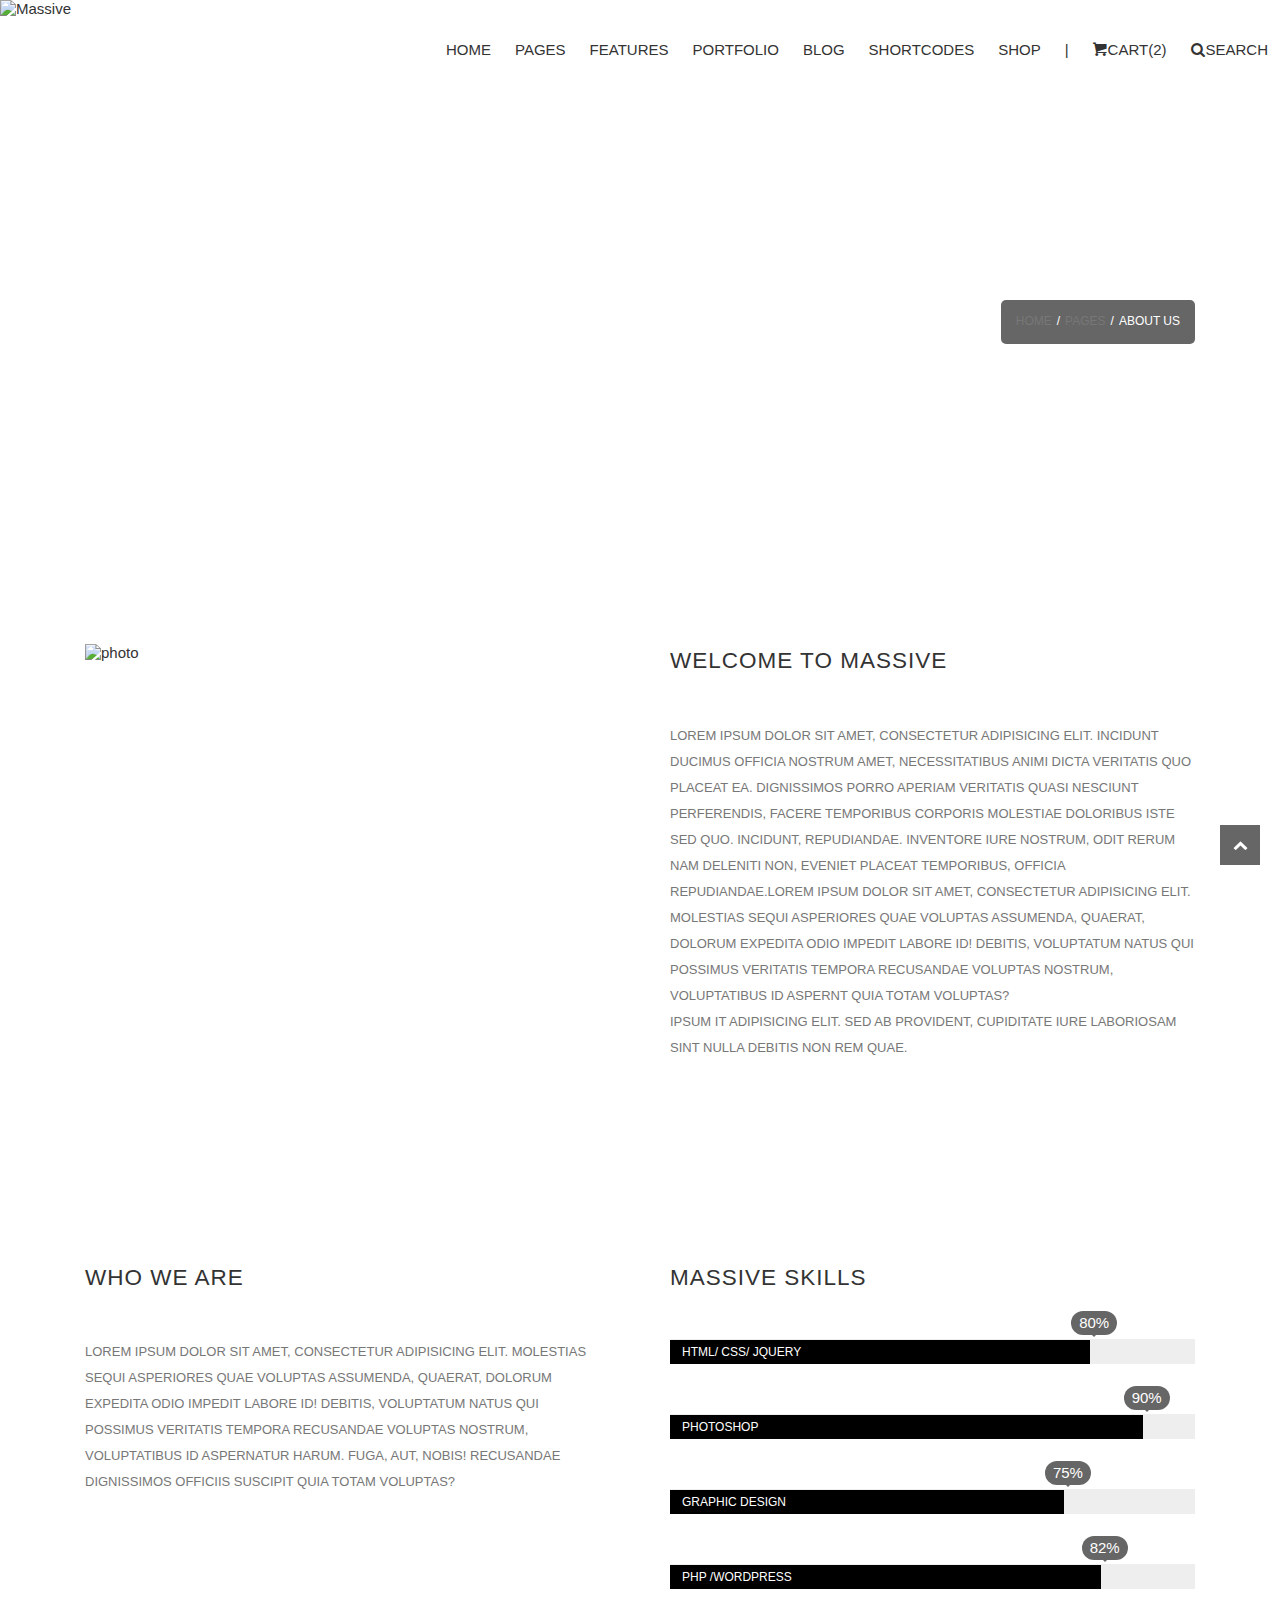
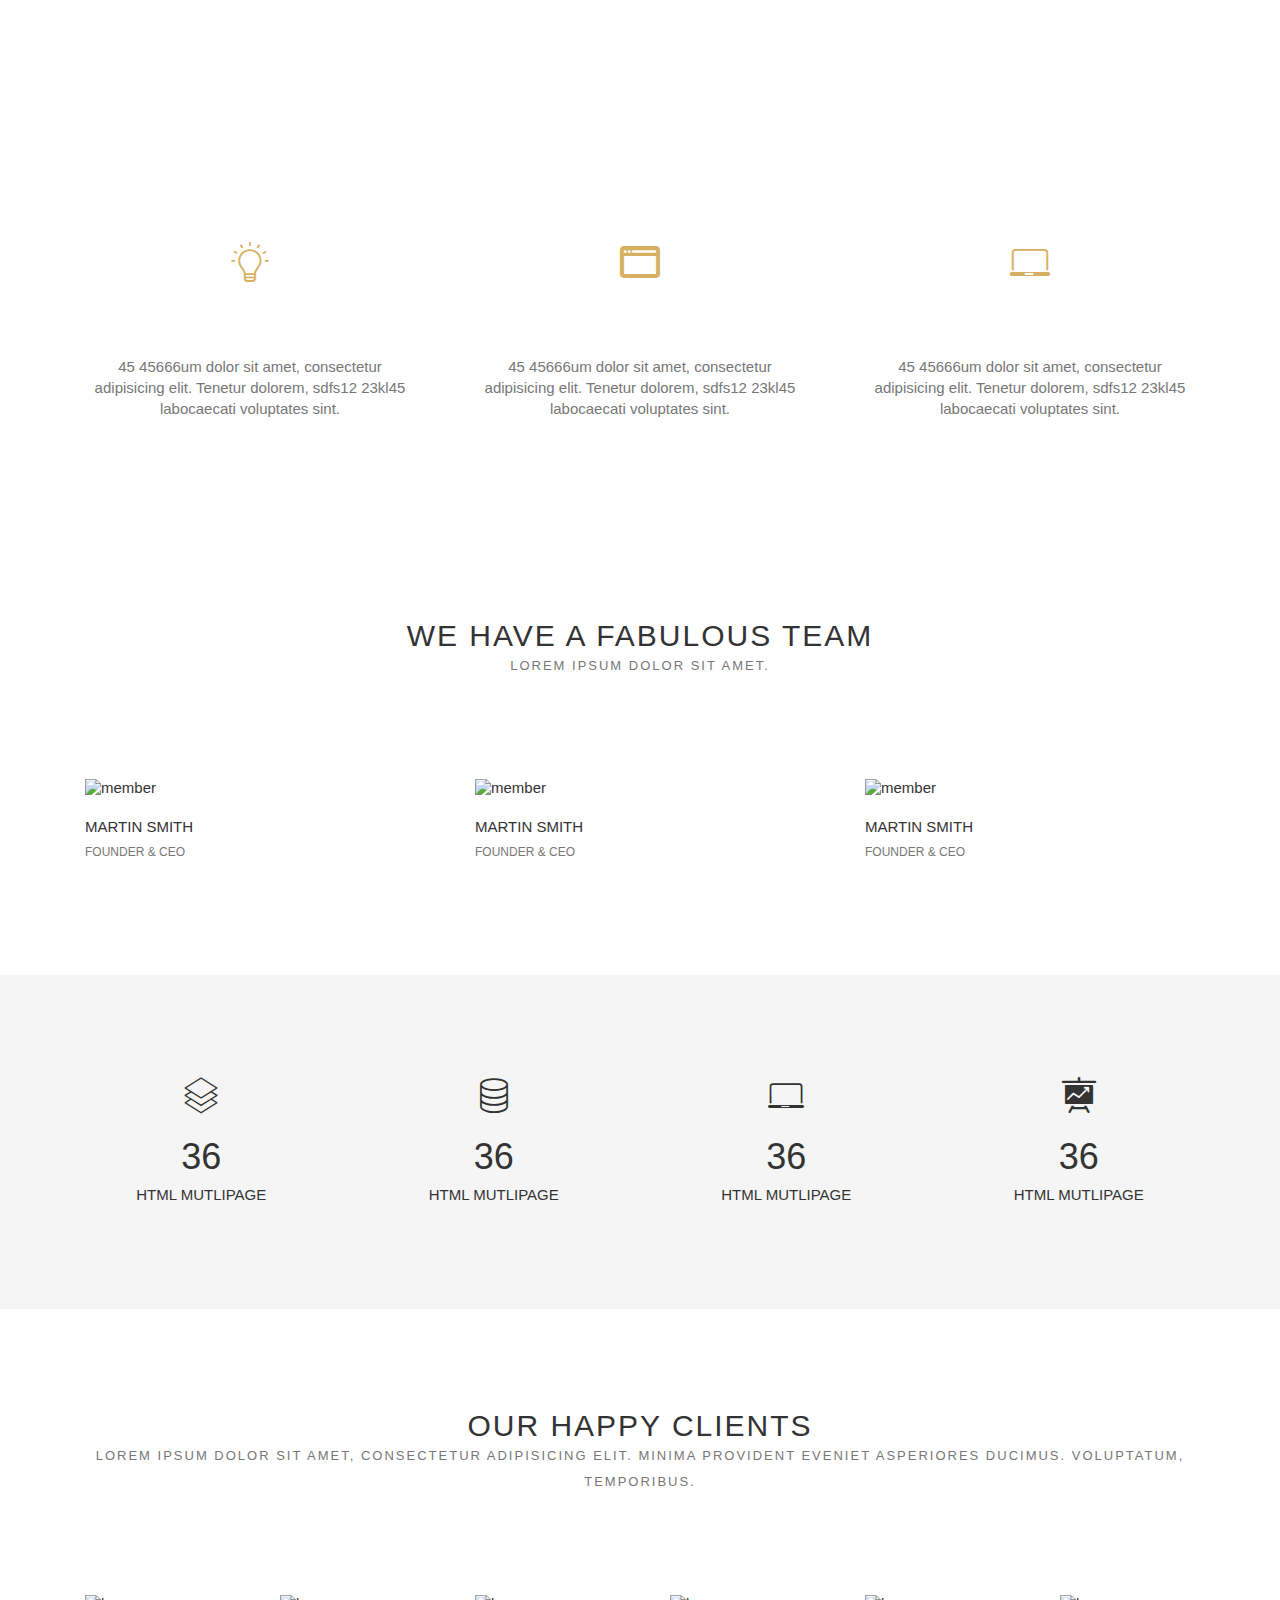
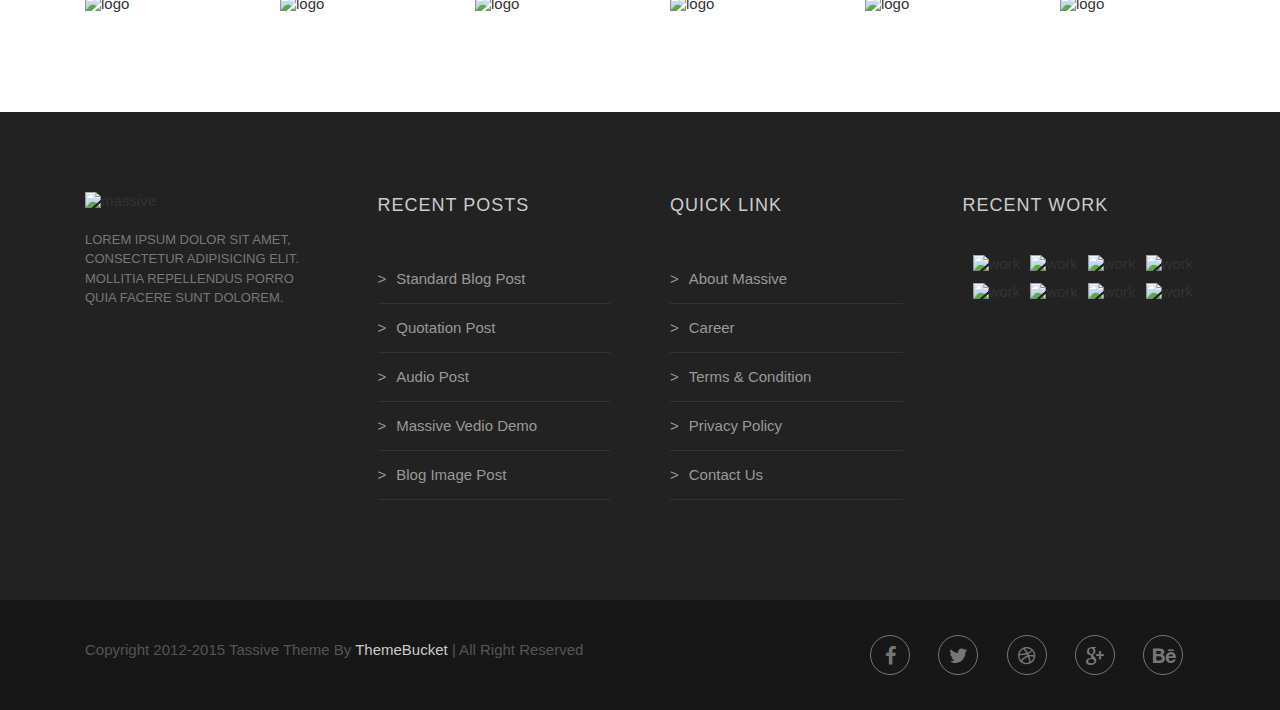
==== commit a045c92a: "finish all homework" ====
--- a/about.html
+++ b/about.html
@@ -147,54 +147,60 @@
             <div class="thumbnail">
               <img src="http://lorempixel.com/330/330/" alt="member">
               <div class="thumbnail-cover">
-                <h3 class="post-title is-gray">i love to design</h3>
-                <p class="desc">Lorem ipsum dolor sit amet, consectetur adipisicing elit.</p>
-                <ul class="clearfix social-media">
-                  <li><a href="#" class="social-media-icon no-border"><i class="icon-twitter"></i></a></li>
-                  <li><a href="#" class="social-media-icon no-border"><i class="icon-facebook"></i></a></li>
-                  <li><a href="#" class="social-media-icon no-border"><i class="icon-gplus"></i></a></li>
+                <div class="thumbnail-desc">
+                  <h4>i love to design</h4>
+                  <p>Lorem ipsum dolor sit amet, consectetur adipisicing elit.</p>
+                </div>
+                <ul class="clearfix social-media inbox">
+                  <li><a href="#" class="social-media-icon small"><i class="icon-twitter"></i></a></li>
+                  <li><a href="#" class="social-media-icon small"><i class="icon-facebook"></i></a></li>
+                  <li><a href="#" class="social-media-icon small"><i class="icon-gplus"></i></a></li>
                 </ul>
               </div>
             </div>
-            <div class="info-group">
-              <h4 class="post-name">martin smith</h4>
-              <div class="desc">founder &amp; ceo</div>
+            <div class="thumbnail-info left">
+              <h4>martin smith</h4>
+              <span>founder &amp; ceo</span>
             </div>
           </li>
           <li class="col-4 member">
             <div class="thumbnail">
               <img src="http://lorempixel.com/330/330/" alt="member">
               <div class="thumbnail-cover">
-                <h3 class="post-title is-gray">i love to design</h3>
-                <p class="desc">Lorem ipsum dolor sit amet, consectetur adipisicing elit.</p>
-                <ul class="clearfix social-media">
-                  <li><a href="#" class="social-media-icon no-border"><i class="icon-twitter"></i></a></li>
-                  <li><a href="#" class="social-media-icon no-border"><i class="icon-facebook"></i></a></li>
-                  <li><a href="#" class="social-media-icon no-border"><i class="icon-gplus"></i></a></li>
+                <div class="thumbnail-desc">
+                  <h4>i love to design</h4>
+                  <p>Lorem ipsum dolor sit amet, consectetur adipisicing elit.</p>
+                </div>
+                <ul class="clearfix social-media inbox">
+                  <li><a href="#" class="social-media-icon small"><i class="icon-twitter"></i></a></li>
+                  <li><a href="#" class="social-media-icon small"><i class="icon-facebook"></i></a></li>
+                  <li><a href="#" class="social-media-icon small"><i class="icon-gplus"></i></a></li>
                 </ul>
               </div>
             </div>
-            <div class="info-group">
-              <h4 class="post-name">martin smith</h4>
-              <div class="desc">founder &amp; ceo</div>
+            <div class="thumbnail-info left">
+              <h4>martin smith</h4>
+              <span>founder &amp; ceo</span>
             </div>
           </li>
           <li class="col-4 member">
             <div class="thumbnail">
               <img src="http://lorempixel.com/330/330/" alt="member">
               <div class="thumbnail-cover">
-                <h3 class="post-title is-gray">i love to design</h3>
-                <p class="desc">Lorem ipsum dolor sit amet, consectetur adipisicing elit.</p>
-                <ul class="clearfix social-media">
-                  <li><a href="#" class="social-media-icon no-border"><i class="icon-twitter"></i></a></li>
-                  <li><a href="#" class="social-media-icon no-border"><i class="icon-facebook"></i></a></li>
-                  <li><a href="#" class="social-media-icon no-border"><i class="icon-gplus"></i></a></li>
+                <div class="thumbnail-desc">
+                  <h4>i love to design</h4>
+                  <p>Lorem ipsum dolor sit amet, consectetur adipisicing elit.</p>
+                </div>
+                <ul class="clearfix social-media inbox">
+                  <li><a href="#" class="social-media-icon small"><i class="icon-twitter"></i></a></li>
+                  <li><a href="#" class="social-media-icon small"><i class="icon-facebook"></i></a></li>
+                  <li><a href="#" class="social-media-icon small"><i class="icon-gplus"></i></a></li>
                 </ul>
               </div>
             </div>
-            <div class="info-group">
-              <h4 class="post-name">martin smith</h4>
-              <div class="desc">founder &amp; ceo</div>
+            <div class="thumbnail-info left">
+              <h4>martin smith</h4>
+              <span>founder &amp; ceo</span>
             </div>
           </li>
         </ul>
--- a/css/main.css
+++ b/css/main.css
@@ -1,287 +1,3 @@
-#about-banner {
-  background-image: url("https://dummyimage.com/1920x1080/333/444");
-}
-#service-banner {
-  background-image: url("https://dummyimage.com/1920x1080/eee/ddd");
-}
-#feature {
-  background-image: url("https://dummyimage.com/1920x1080/333/444");
-  padding: 100px 0;
-}
-.banner-title,
-.banner-title-dark {
-  float: left;
-  margin: 0;
-  color: #fff;
-  text-transform: uppercase;
-  font-weight: normal;
-  letter-spacing: 2px;
-  font-size: 2em;
-  line-height: 2em;
-}
-.banner-title-dark {
-  color: #333;
-}
-.breadcrumbs {
-  float: right;
-  padding: 15px;
-  font-size: 12px;
-  background: rgba(0, 0, 0, 0.6);
-  border-radius: 5px;
-}
-.breadcrumbs li {
-  float: left;
-  text-transform: uppercase;
-  color: #fff;
-}
-.breadcrumbs li:after {
-  content: "/";
-  margin: 0 5px;
-}
-.breadcrumbs li:last-child:after {
-  content: "";
-  margin: 0;
-}
-.breadcrumbs .link {
-  color: #777;
-  text-decoration: none;
-}
-.breadcrumbs.bread-dark {
-  background: transparent;
-}
-.breadcrumbs.bread-dark li {
-  color: #333;
-}
-.post .desc {
-  line-height: 2;
-}
-.progress-bar {
-  width: 100%;
-  background: #eee;
-  margin-bottom: 50px;
-}
-.progress-bar > div {
-  display: inline-block;
-}
-.progress-bar .progress {
-  padding-left: 12px;
-  background-color: #000;
-  color: #fff;
-  text-transform: uppercase;
-  font-size: 12px;
-  line-height: 2;
-}
-.progress-bar .progress.no-1 {
-  width: 80%;
-}
-.progress-bar .pin {
-  position: relative;
-  -webkit-transform: translate(-50%, -120%);
-  -ms-transform: translate(-50%, -120%);
-  transform: translate(-50%, -120%);
-  background: rgba(0, 0, 0, 0.6);
-  color: #fff;
-  padding: 3px 8px;
-  border-radius: 15px;
-}
-.progress-bar .pin:after {
-  top: 100%;
-  left: 50%;
-  border: solid transparent;
-  content: " ";
-  height: 0;
-  width: 0;
-  position: absolute;
-  pointer-events: none;
-  border-top-color: rgba(0, 0, 0, 0.6);
-  border-width: 2px;
-  margin-left: -2px;
-}
-.member .post-title {
-  margin-top: 1em;
-}
-.member .social-media {
-  position: absolute;
-  bottom: 0;
-  left: 50%;
-  -webkit-transform: translateX(-50%);
-  -ms-transform: translateX(-50%);
-  transform: translateX(-50%);
-}
-.member .social-media-icon {
-  width: 2em;
-  height: 2em;
-  line-height: 2em;
-  margin: 0;
-}
-.member .social-media-icon:hover {
-  color: #d6b161;
-  border-color: none;
-  background-color: transparent;
-}
-.member .info-group {
-  text-align: left;
-}
-.count {
-  font-size: 36px;
-}
-.count > div {
-  margin-top: 20px;
-  margin-bottom: -10px;
-}
-.count > span {
-  font-size: 15px;
-  text-transform: uppercase;
-}
-.clients {
-  padding: 100px 0;
-}
-.header-ontop {
-  position: fixed;
-  width: 100%;
-  background-color: rgba(255, 255, 255, 0.9);
-}
-.special-service .button-black {
-  line-height: 15px;
-}
-.icon-list {
-  margin: 20px 0;
-}
-.icon-list > li {
-  float: left;
-  padding: 0;
-  font-size: 15px;
-  line-height: 2;
-}
-.icon-list > li:before {
-  font-family: "fontello";
-  content: '\f10c';
-  margin-right: 0.5rem;
-}
-.pricing-table,
-.recommaned {
-  padding: 50px;
-  border: 1px solid #e7e7e7;
-  text-align: center;
-  color: #333;
-}
-.pricing-table .button,
-.pricing-table .button-white,
-.pricing-table .button-black {
-  width: 100%;
-  border-color: #e7e7e7;
-}
-.pricing-title {
-  margin-bottom: 30px;
-  font-size: 18px;
-  font-weight: normal;
-  letter-spacing: 1px;
-  text-transform: uppercase;
-}
-.pricing-price {
-  padding: 40px;
-  margin-bottom: 30px;
-  border-top: 1px solid #e7e7e7;
-  border-bottom: 1px solid #e7e7e7;
-}
-.value {
-  margin-bottom: 10px;
-  font-size: 40px;
-}
-.decimal {
-  margin-left: -3px;
-  font-size: 10px;
-}
-.duration {
-  font-size: 12px;
-  text-transform: uppercase;
-}
-.pricing-desc {
-  margin-bottom: 20px;
-}
-.recommaned {
-  color: #777;
-  background-color: #222;
-}
-.recommaned .pricing-title {
-  color: #d6b161;
-}
-.recommaned .pricing-price {
-  color: #fff;
-  border-color: #555;
-}
-.recommaned .button,
-.recommaned .button-white,
-.recommaned .button-black {
-  border: none;
-}
-.recommaned .button:hover,
-.recommaned .button-white:hover,
-.recommaned .button-black:hover {
-  color: #fff;
-  background-color: #d6b161;
-}
-.promo-box {
-  padding: 60px 0;
-}
-.promo-info {
-  float: left;
-}
-.promo-title {
-  font-size: 18px;
-  font-weight: normal;
-  text-transform: uppercase;
-  margin-bottom: 12px;
-}
-.promo-title > em {
-  font-style: normal;
-  color: #d6b161;
-}
-.promo-button {
-  float: right;
-  margin: 0;
-  padding: 15px 30px;
-}
-.contact-form {
-  display: inline-block;
-  margin-top: 50px;
-}
-.contact-form label {
-  display: inline-block;
-  margin-bottom: 5px;
-  color: #777;
-  text-transform: uppercase;
-}
-.contact-form textarea,
-.contact-form input {
-  padding: 6px 12px;
-  width: 100%;
-  border: 1px solid #ccc;
-}
-.contact-form textarea {
-  height: 95px;
-}
-.contact-form .col-6,
-.contact-form .col-12 {
-  padding-left: 0;
-  padding-right: 15px;
-  margin-bottom: 15px;
-}
-.footer-contact {
-  padding: 40px;
-  background-color: #222;
-  text-align: center;
-}
-.footer-contact .social-media {
-  display: inline-block;
-  margin: 50px 0;
-}
-.footer-contact .copyright-light {
-  padding-top: 40px;
-  border-top: 1px dashed #555;
-  color: #777;
-  text-transform: uppercase;
-}
 * {
   -moz-box-sizing: border-box;
   -webkit-box-sizing: border-box;
@@ -359,9 +75,6 @@
 }
 .mb20 {
   margin-bottom: 20px;
-}
-.lh2 {
-  line-height: 2;
 }
 .img-init {
   display: inline-block;
@@ -470,8 +183,24 @@
   letter-spacing: 2px;
   text-transform: uppercase;
 }
+.intro.p0-30 {
+  padding: 30px;
+}
+.intro.p0-30 .intro-title {
+  font-size: 18px;
+}
+.intro.p0-30 .intro-hr {
+  background-color: #333;
+}
+.intro.p0-30 .desc {
+  color: #777;
+  font-size: 13px;
+  line-height: 2;
+  letter-spacing: 1px;
+  text-transform: capitalize;
+}
 .intro-title {
-  font-size: 2em;
+  font-size: 30px;
   margin-bottom: 12px;
   color: #333;
   font-weight: normal;
@@ -532,10 +261,8 @@
   line-height: 1.5;
   text-decoration: none;
   text-transform: uppercase;
-}
-.button:hover,
-.button-white:hover,
-.button-black:hover {
+  border-width: 1px;
+  border-style: solid;
   transition: all 0.2s;
 }
 .button.round,
@@ -549,20 +276,23 @@
   border: none;
 }
 .button-white {
+  color: #333;
+  border-color: #000;
   background-color: #fff;
-  color: #333;
-  border: 1px solid #000;
 }
 .button-white:hover {
+  color: #fff;
+  border-color: #000;
   background-color: #333;
-  color: #fff;
 }
 .button-black {
+  color: #fff;
+  border-color: #fff;
   background-color: #333;
-  color: #fff;
-  border: none;
 }
 .button-black:hover {
+  color: #fff;
+  border-color: #fff;
   background-color: #d6b161;
 }
 .thumbnail {
@@ -576,12 +306,35 @@
   width: 100%;
   text-align: center;
   background-color: rgba(255, 255, 255, 0.8);
-  border: 1.5em solid rgba(0, 0, 0, 0.1);
+  border: 20px solid rgba(0, 0, 0, 0.1);
   opacity: 0;
   transition: all 0.3s;
 }
 .thumbnail-cover:hover {
   opacity: 1;
+}
+.thumbnail-cover:hover .thumbnail-desc {
+  top: 50px;
+}
+.thumbnail-desc {
+  transition: top 0.3s;
+  position: relative;
+  top: -30px;
+  padding: 0 15px;
+}
+.thumbnail-desc > h4 {
+  font-size: 16px;
+  font-weight: normal;
+  text-transform: uppercase;
+  letter-spacing: 2px;
+  color: #333;
+  margin-bottom: 30px;
+}
+.thumbnail-desc > p {
+  font-size: 13px;
+  line-height: 2;
+  text-transform: capitalize;
+  color: #777;
 }
 .thumbnail-link {
   display: block;
@@ -591,14 +344,39 @@
   -ms-transform: translateY(-50%);
   transform: translateY(-50%);
   text-decoration: none;
-  font-size: 2em;
-  color: #333;
+  font-size: 30px;
+  color: #333;
+}
+.thumbnail-info {
+  padding: 15px 0;
+  text-align: center;
+}
+.thumbnail-info.left {
+  text-align: left;
+}
+.thumbnail-info > h4 {
+  font-size: 15px;
+  text-transform: uppercase;
+  font-weight: normal;
+  color: #333;
+  line-height: 2;
+}
+.thumbnail-info > span {
+  font-size: 12px;
+  text-transform: uppercase;
+  color: #777;
 }
 .social-media > li {
-  float: left;
+  display: inline-block;
+}
+.social-media.inbox {
+  position: absolute;
+  width: 100%;
+  bottom: 0;
 }
 .social-media-icon {
   display: inline-block;
+  margin: 0 12px;
   width: 40px;
   height: 40px;
   line-height: 40px;
@@ -606,7 +384,6 @@
   font-size: 20px;
   color: #333;
   border: 1px solid #333;
-  margin: 0 12px;
   text-align: center;
   text-decoration: none;
 }
@@ -639,17 +416,31 @@
   border-color: #fff;
   background-color: #fff;
 }
+.social-media-icon.small {
+  margin: 0;
+  width: 2em;
+  height: 2em;
+  line-height: 2em;
+  border: none;
+}
+.social-media-icon.small:hover {
+  color: #d6b161;
+  border-color: none;
+  background-color: transparent;
+}
 .feature-item {
   text-align: center;
+}
+.feature-item.normal .feature-item-icon,
+.feature-item.dark .feature-item-icon {
+  color: #333;
+}
+.feature-item.normal .feature-item-title,
+.feature-item.dark .feature-item-title {
+  color: #333;
 }
 .feature-item.dark {
   padding: 50px;
-}
-.feature-item.dark .feature-item-icon {
-  color: #333;
-}
-.feature-item.dark .feature-item-title {
-  color: #333;
 }
 .feature-item.dark:hover {
   background-color: #333;
@@ -674,6 +465,17 @@
   color: #333;
 }
 .feature-item.icon-left .feature-item-title {
+  color: #333;
+}
+.feature-item.career {
+  margin-bottom: 50px;
+  padding: 50px;
+  border: 1px solid #eee;
+}
+.feature-item.career .feature-item-icon {
+  color: #333;
+}
+.feature-item.career .feature-item-title {
   color: #333;
 }
 .feature-item-icon {
@@ -730,10 +532,6 @@
 }
 .product {
   padding: 15px;
-}
-.info-group {
-  padding: 15px;
-  text-align: center;
 }
 #event {
   background-image: url("https://dummyimage.com/1920x1080/111/333");
@@ -855,3 +653,358 @@
   text-decoration: none;
   width: 40px;
 }
+#about-banner {
+  background-image: url("https://dummyimage.com/1920x1080/333/444");
+}
+#service-banner {
+  background-image: url("https://dummyimage.com/1920x1080/eee/ddd");
+}
+#client-banner {
+  background-image: url("https://dummyimage.com/1920x1080/777/555");
+}
+#feature {
+  background-image: url("https://dummyimage.com/1920x1080/333/444");
+  padding: 100px 0;
+}
+.banner-title,
+.banner-title-dark {
+  float: left;
+  margin: 0;
+  color: #fff;
+  text-transform: uppercase;
+  font-weight: normal;
+  letter-spacing: 2px;
+  font-size: 20px;
+  line-height: 43px;
+}
+.banner-title-dark {
+  color: #333;
+}
+.breadcrumbs {
+  float: right;
+  padding: 15px;
+  font-size: 12px;
+  background: rgba(0, 0, 0, 0.6);
+  border-radius: 5px;
+}
+.breadcrumbs li {
+  float: left;
+  text-transform: uppercase;
+  color: #fff;
+}
+.breadcrumbs li:after {
+  content: "/";
+  margin: 0 5px;
+}
+.breadcrumbs li:last-child:after {
+  content: "";
+  margin: 0;
+}
+.breadcrumbs .link {
+  color: #777;
+  text-decoration: none;
+}
+.breadcrumbs.bread-dark {
+  background: transparent;
+}
+.breadcrumbs.bread-dark li {
+  color: #333;
+}
+.post .desc {
+  line-height: 2;
+}
+.progress-bar {
+  width: 100%;
+  background: #eee;
+  margin-bottom: 50px;
+}
+.progress-bar > div {
+  display: inline-block;
+}
+.progress-bar .progress {
+  padding-left: 12px;
+  background-color: #000;
+  color: #fff;
+  text-transform: uppercase;
+  font-size: 12px;
+  line-height: 2;
+}
+.progress-bar .progress.no-1 {
+  width: 80%;
+}
+.progress-bar .pin {
+  position: relative;
+  -webkit-transform: translate(-50%, -120%);
+  -ms-transform: translate(-50%, -120%);
+  transform: translate(-50%, -120%);
+  background: rgba(0, 0, 0, 0.6);
+  color: #fff;
+  padding: 3px 8px;
+  border-radius: 15px;
+}
+.progress-bar .pin:after {
+  top: 100%;
+  left: 50%;
+  border: solid transparent;
+  content: " ";
+  height: 0;
+  width: 0;
+  position: absolute;
+  pointer-events: none;
+  border-top-color: rgba(0, 0, 0, 0.6);
+  border-width: 2px;
+  margin-left: -2px;
+}
+.count {
+  font-size: 36px;
+}
+.count > div {
+  margin-top: 20px;
+  margin-bottom: -10px;
+}
+.count > span {
+  font-size: 15px;
+  text-transform: uppercase;
+}
+.clients {
+  padding: 100px 0;
+}
+.header-ontop {
+  position: fixed;
+  width: 100%;
+  background-color: rgba(255, 255, 255, 0.2);
+}
+.special-service .button-black {
+  line-height: 15px;
+}
+.icon-list {
+  margin: 20px 0;
+}
+.icon-list > li {
+  float: left;
+  padding: 0;
+  font-size: 15px;
+  line-height: 2;
+}
+.icon-list > li:before {
+  font-family: "fontello";
+  content: '\f10c';
+  margin-right: 0.5rem;
+}
+.pricing-table,
+.recommaned {
+  padding: 50px;
+  border: 1px solid #e7e7e7;
+  text-align: center;
+  color: #333;
+}
+.pricing-table .button,
+.pricing-table .button-white,
+.pricing-table .button-black {
+  width: 100%;
+  border-color: #e7e7e7;
+}
+.pricing-title {
+  margin-bottom: 30px;
+  font-size: 18px;
+  font-weight: normal;
+  letter-spacing: 1px;
+  text-transform: uppercase;
+}
+.pricing-price {
+  padding: 40px;
+  margin-bottom: 30px;
+  border-top: 1px solid #e7e7e7;
+  border-bottom: 1px solid #e7e7e7;
+}
+.value {
+  margin-bottom: 10px;
+  font-size: 40px;
+}
+.decimal {
+  margin-left: -3px;
+  font-size: 10px;
+}
+.duration {
+  font-size: 12px;
+  text-transform: uppercase;
+}
+.pricing-desc {
+  margin-bottom: 20px;
+}
+.recommaned {
+  color: #777;
+  background-color: #222;
+}
+.recommaned .pricing-title {
+  color: #d6b161;
+}
+.recommaned .pricing-price {
+  color: #fff;
+  border-color: #555;
+}
+.recommaned .button,
+.recommaned .button-white,
+.recommaned .button-black {
+  border: none;
+}
+.recommaned .button:hover,
+.recommaned .button-white:hover,
+.recommaned .button-black:hover {
+  color: #fff;
+  background-color: #d6b161;
+}
+.promo-box {
+  padding: 60px 0;
+}
+.promo-info {
+  float: left;
+}
+.promo-title {
+  font-size: 18px;
+  font-weight: normal;
+  text-transform: uppercase;
+  margin-bottom: 12px;
+}
+.promo-title > em {
+  font-style: normal;
+  color: #d6b161;
+}
+.promo-button {
+  float: right;
+  margin: 0;
+  padding: 15px 30px;
+}
+/*------------------------------------------
+contact page
+-------------------------------------------*/
+.contact-form,
+.career-form {
+  display: inline-block;
+  margin-top: 50px;
+}
+.contact-form label,
+.career-form label {
+  display: inline-block;
+  margin-bottom: 5px;
+  color: #777;
+  text-transform: uppercase;
+}
+.contact-form input,
+.contact-form textarea,
+.career-form input,
+.career-form textarea {
+  padding: 6px 12px;
+  width: 100%;
+  border: 1px solid #ddd;
+}
+.contact-form textarea,
+.career-form textarea {
+  height: 95px;
+}
+.contact-form .col-12,
+.contact-form .col-6,
+.career-form .col-12,
+.career-form .col-6 {
+  padding-left: 0;
+  padding-right: 15px;
+  margin-bottom: 15px;
+}
+.footer-contact {
+  padding: 40px;
+  background-color: #222;
+  text-align: center;
+}
+.footer-contact .social-media {
+  display: inline-block;
+  margin: 50px 0;
+}
+.footer-contact .copyright-light {
+  padding-top: 40px;
+  border-top: 1px dashed #555;
+  color: #777;
+  text-transform: uppercase;
+}
+/*------------------------------------------
+career page
+-------------------------------------------*/
+.bg-light-small {
+  padding: 50px 0;
+  background-color: #f5f5f5;
+}
+.career-form .col-12,
+.career-form .col-6 {
+  padding: 0 30px;
+  margin-bottom: 45px;
+}
+.career-form .col-12 {
+  text-align: center;
+}
+.career-form label {
+  color: #333;
+  text-transform: capitalize;
+}
+.career-form .button-white {
+  color: #fff;
+  border-color: #fff;
+  background-color: #d6b161;
+}
+.career-form .button-white:hover {
+  color: #fff;
+  border-color: #fff;
+  background-color: #000;
+}
+/*------------------------------------------
+our team member page
+-------------------------------------------*/
+.team-desc {
+  margin: 0 auto;
+  margin-bottom: 100px;
+  width: 60%;
+  text-align: center;
+  font-size: 25px;
+  font-weight: 300;
+  color: #777;
+}
+/*------------------------------------------
+our clinets page
+-------------------------------------------*/
+.member-logos {
+  padding: 0 30px;
+}
+.member-logos > .col-4 {
+  padding: 10px;
+}
+#moving-item {
+  padding: 100px 0;
+  background-image: url("https://dummyimage.com/1920x1080/777/777");
+}
+#moving-item .feature-item-icon {
+  font-size: 60px;
+}
+#moving-item .feature-item-desc {
+  color: #fff;
+}
+#moving-item .thumbnail-info > h4,
+#moving-item .thumbnail-info > span {
+  color: #fff;
+}
+.be-our-clients {
+  padding: 60px;
+  background-color: #eee;
+  text-align: center;
+}
+.be-our-clients > h3 {
+  color: #d6b161;
+  font-weight: normal;
+  letter-spacing: 1px;
+  line-height: 2;
+  text-transform: uppercase;
+}
+.be-our-clients > p {
+  color: #777;
+  line-height: 2;
+}
+.be-our-clients .button-black {
+  margin-top: 15px;
+}
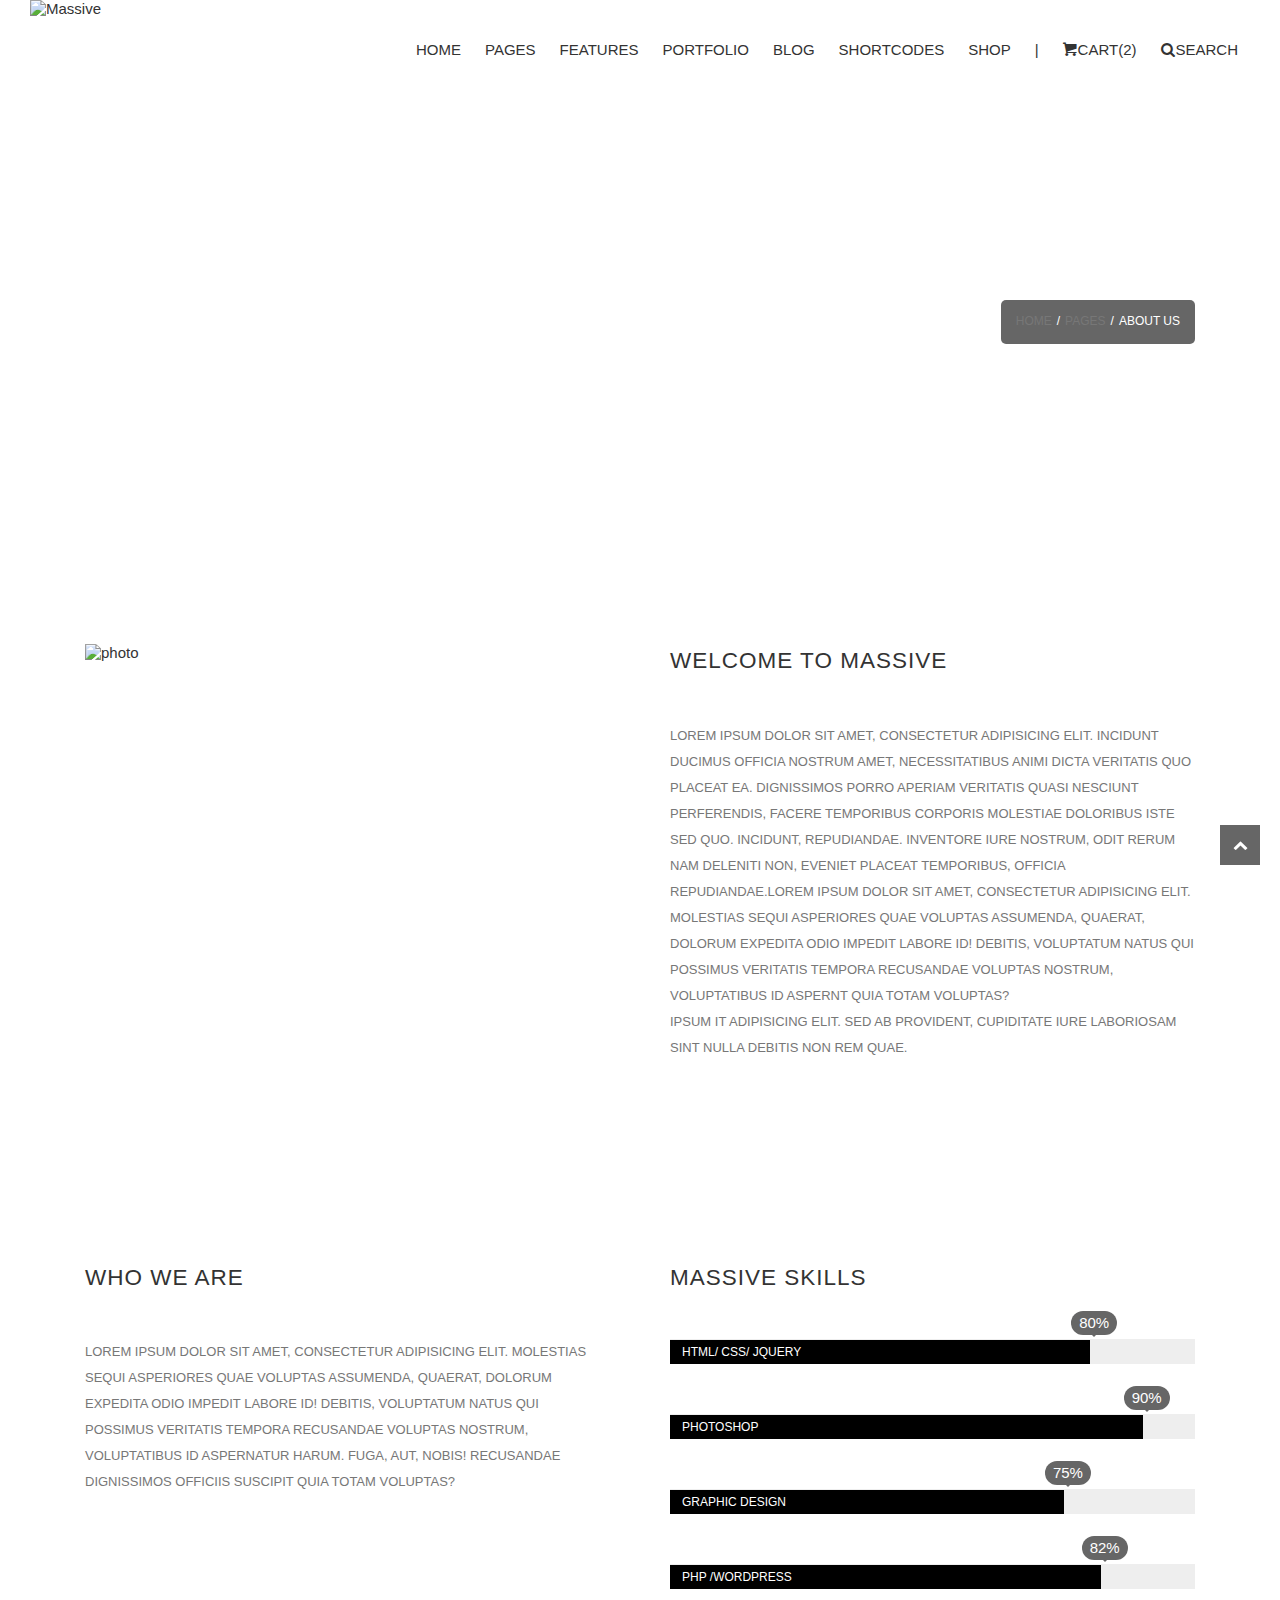
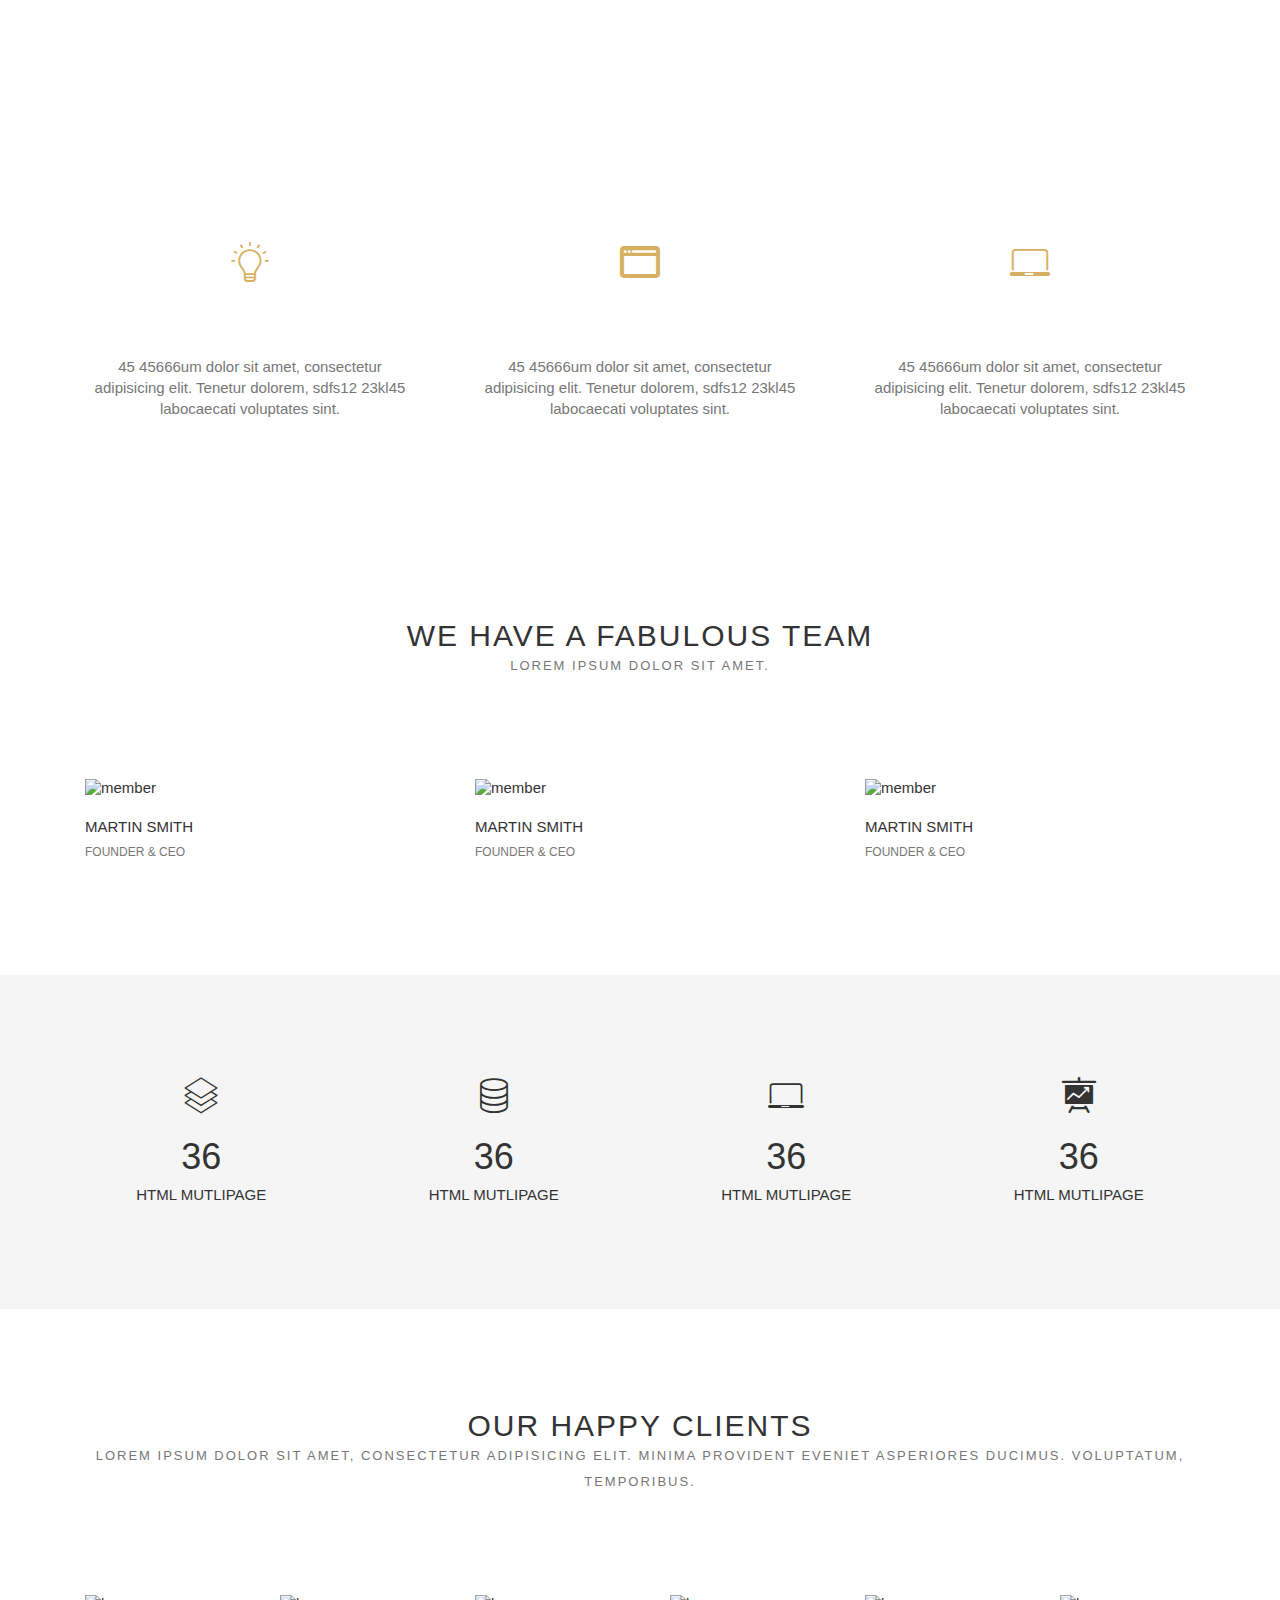
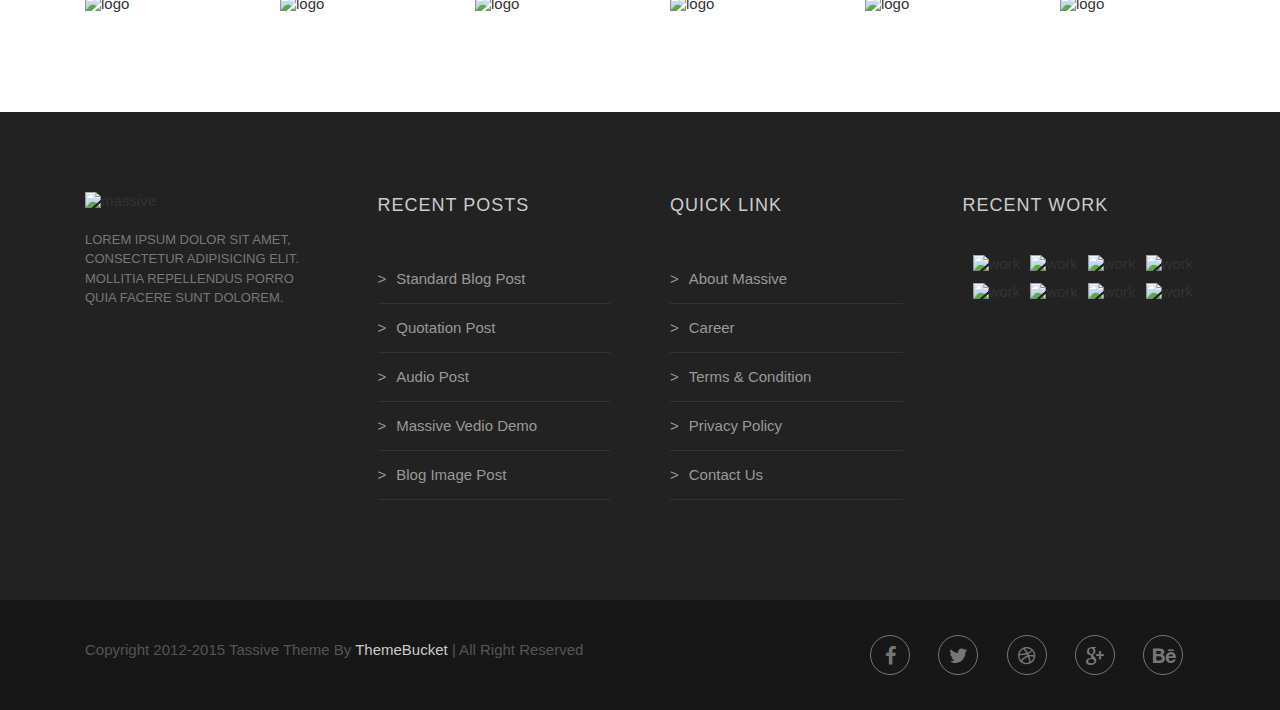
==== commit a78ea643: "atom git pannal test" ====
--- a/about.html
+++ b/about.html
@@ -9,27 +9,31 @@
   <link rel="stylesheet" href="./css/fontello.css">
   <link rel="stylesheet" href="./css/normalize.css">
   <link rel="stylesheet" href="./css/main.css">
+  <script src="https://ajax.googleapis.com/ajax/libs/jquery/3.1.1/jquery.min.js"></script>
+  <script src="../js/main.js"></script>
 </head>
 
 <body>
   <header id="header">
     <div class="container full-width clearfix">
-      <div id="logo">
-        <img src="http://lorempixel.com/112/100/" alt="Massive">
-      </div>
-      <nav>
-        <ul class="clearfix">
-          <li><a href="#">home</a></li>
-          <li><a href="#">pages</a></li>
-          <li class="active"><a href="#">features</a></li>
-          <li><a href="#">portfolio</a></li>
-          <li><a href="#">blog</a></li>
-          <li><a href="#">shortcodes</a></li>
-          <li class="boundary"><a href="#">shop</a></li>
-          <li><a href="#"><i class="icon-basket"></i>cart(2)</a></li>
-          <li><a href="#"><i class="icon-search"></i>search</a></li>
-        </ul>
-      </nav>
+      <div class="col-12">
+        <div id="logo">
+          <img src="http://lorempixel.com/112/100/" alt="Massive">
+        </div>
+        <nav>
+          <ul class="clearfix">
+            <li><a href="#">home</a></li>
+            <li><a href="#">pages</a></li>
+            <li class="active"><a href="#">features</a></li>
+            <li><a href="#">portfolio</a></li>
+            <li><a href="#">blog</a></li>
+            <li><a href="#">shortcodes</a></li>
+            <li class="boundary"><a href="#">shop</a></li>
+            <li><a href="#"><i class="icon-basket"></i>cart(2)</a></li>
+            <li><a href="#"><i class="icon-search"></i>search</a></li>
+          </ul>
+        </nav>
+      </div>
     </div>
   </header>
 
--- a/css/main.css
+++ b/css/main.css
@@ -769,10 +769,20 @@
 .clients {
   padding: 100px 0;
 }
-.header-ontop {
+header {
+  transition: 0.5s;
+}
+header.top {
+  position: absolute;
+  background: transparent;
+  width: 100%;
+}
+header.fixed {
+  z-index: 10000;
   position: fixed;
   width: 100%;
-  background-color: rgba(255, 255, 255, 0.2);
+  background: #fff;
+  height: 100px;
 }
 .special-service .button-black {
   line-height: 15px;
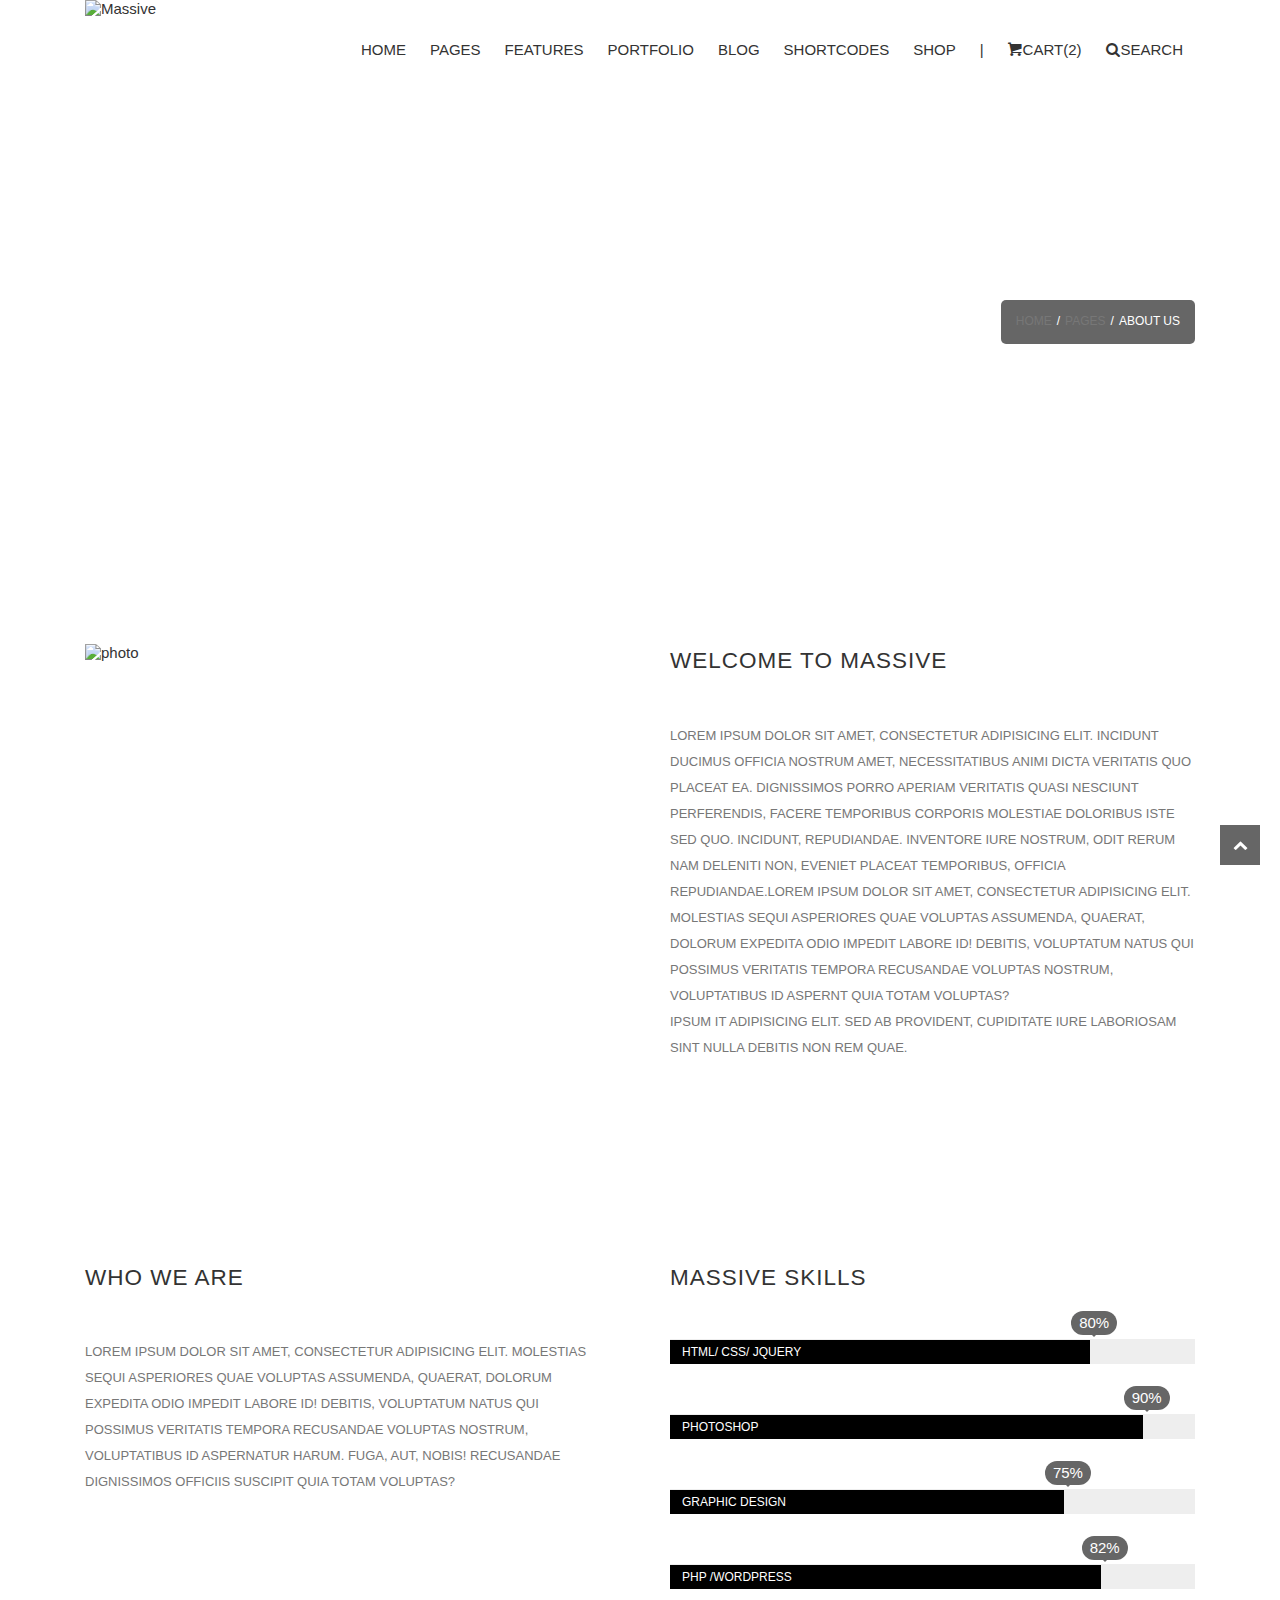
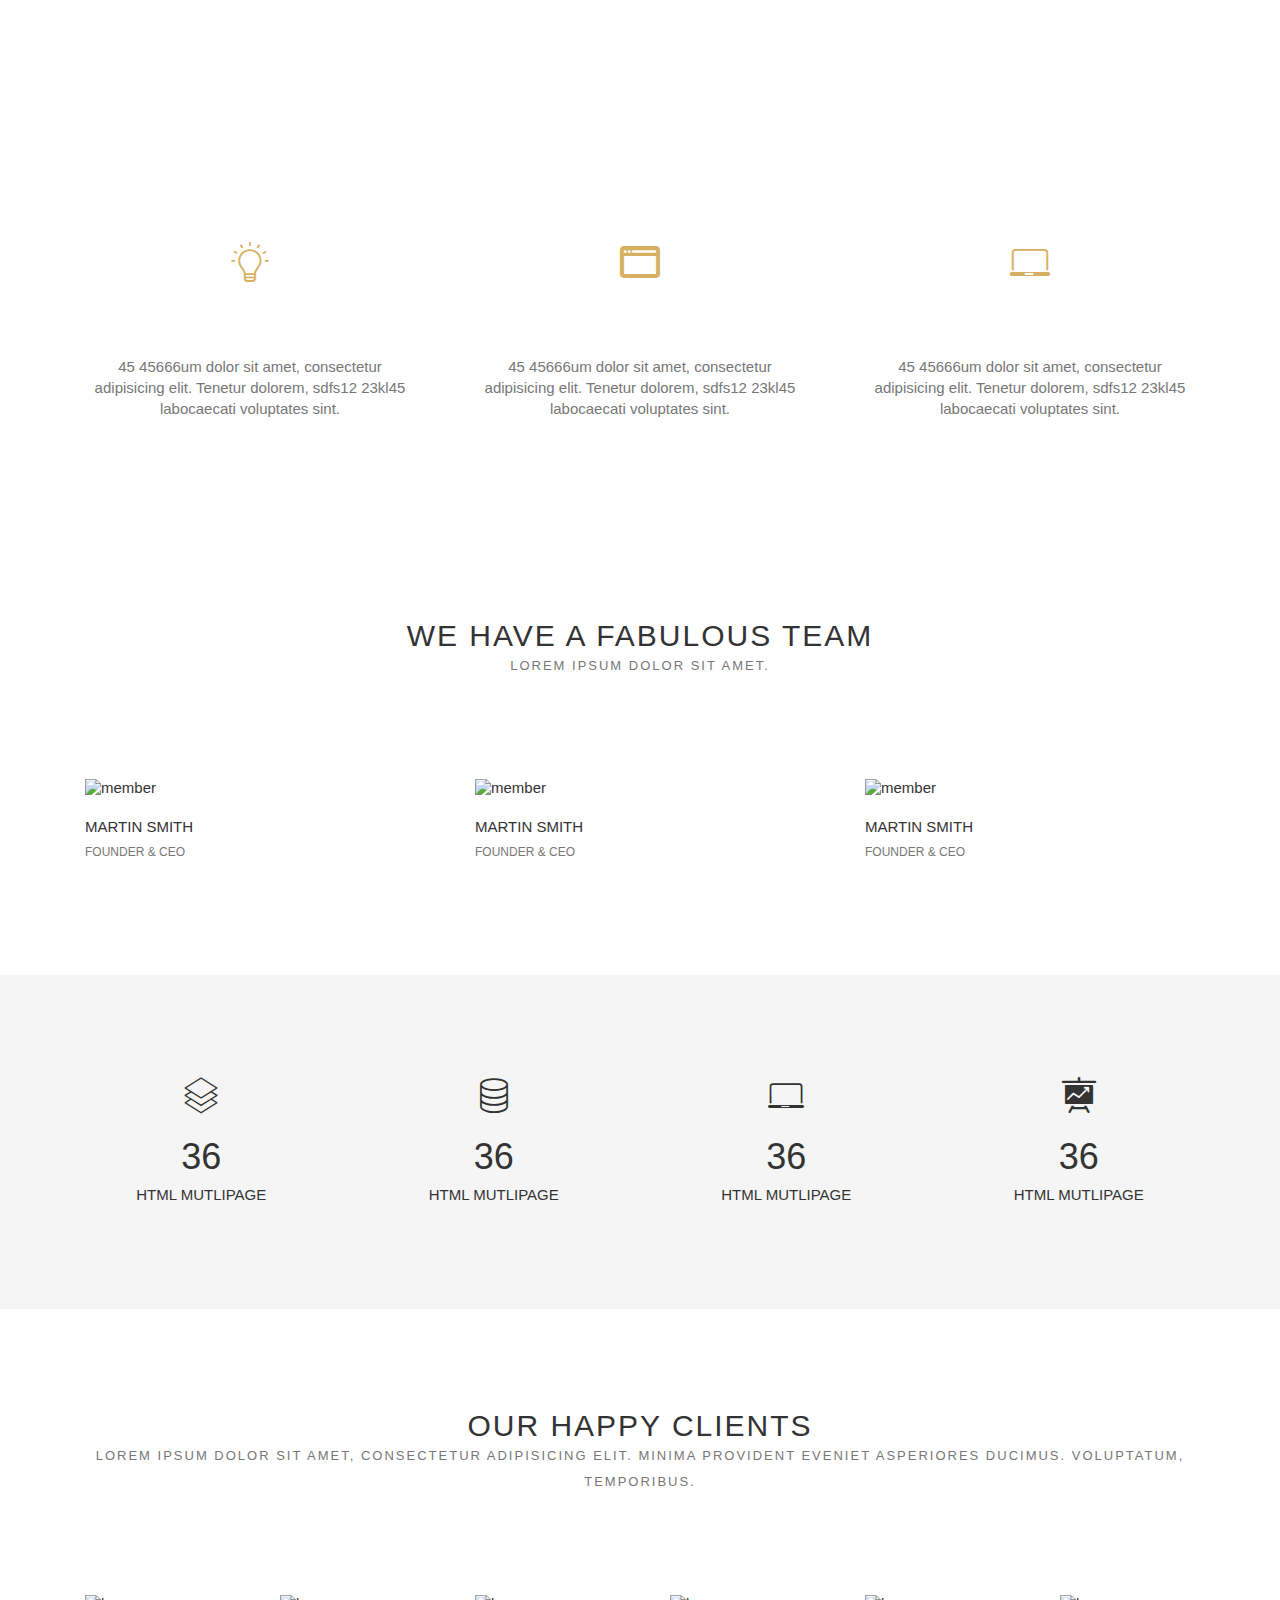
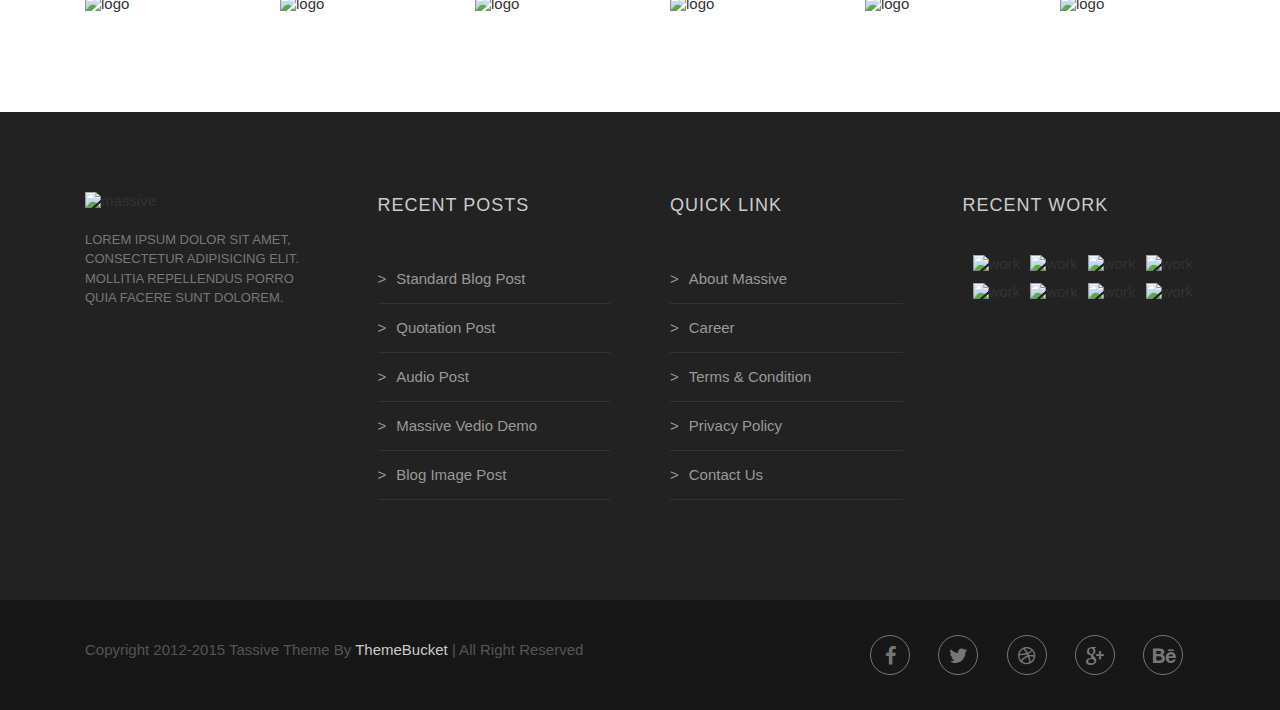
==== commit 40e921a2: "New" ====
--- a/about.html
+++ b/about.html
@@ -90,21 +90,21 @@
           </div>
           <div class="col-6">
             <h3 class="post-title">massive skills</h3>
-            <div class="progress-bar">
-              <div class="progress no-1">html/ css/ jquery</div>
-              <div class="pin">80%</div>
-            </div>
-            <div class="progress-bar">
-              <div class="progress" style="width: 90%;">photoshop</div>
-              <div class="pin">90%</div>
-            </div>
-            <div class="progress-bar">
-              <div class="progress" style="width: 75%;">graphic design</div>
-              <div class="pin">75%</div>
-            </div>
-            <div class="progress-bar">
-              <div class="progress" style="width: 82%;">php /wordpress</div>
-              <div class="pin">82%</div>
+            <div class="progress">
+              <div class="progress-bar no-1">html/ css/ jquery</div>
+              <div class="progress-pin">80%</div>
+            </div>
+            <div class="progress">
+              <div class="progress-bar" style="width: 90%;">photoshop</div>
+              <div class="progress-pin">90%</div>
+            </div>
+            <div class="progress">
+              <div class="progress-bar" style="width: 75%;">graphic design</div>
+              <div class="progress-pin">75%</div>
+            </div>
+            <div class="progress">
+              <div class="progress-bar" style="width: 82%;">php /wordpress</div>
+              <div class="progress-pin">82%</div>
             </div>
           </div>
         </div>
--- a/css/main.css
+++ b/css/main.css
@@ -69,6 +69,7 @@
   float: right;
 }
 .l-fx {
+  display: -webkit-box;
   display: -webkit-flex;
   display: -ms-flexbox;
   display: flex;
@@ -83,7 +84,7 @@
 .container {
   display: block;
   margin: 0 auto;
-  width: 1170px;
+  max-width: 1170px;
 }
 .container.full-width {
   width: 100%;
@@ -263,6 +264,8 @@
   text-transform: uppercase;
   border-width: 1px;
   border-style: solid;
+  -webkit-transition: all 0.2s;
+  -o-transition: all 0.2s;
   transition: all 0.2s;
 }
 .button.round,
@@ -308,6 +311,8 @@
   background-color: rgba(255, 255, 255, 0.8);
   border: 20px solid rgba(0, 0, 0, 0.1);
   opacity: 0;
+  -webkit-transition: all 0.3s;
+  -o-transition: all 0.3s;
   transition: all 0.3s;
 }
 .thumbnail-cover:hover {
@@ -317,6 +322,8 @@
   top: 50px;
 }
 .thumbnail-desc {
+  -webkit-transition: top 0.3s;
+  -o-transition: top 0.3s;
   transition: top 0.3s;
   position: relative;
   top: -30px;
@@ -391,6 +398,8 @@
   border: none;
 }
 .social-media-icon:hover {
+  -webkit-transition: 0.3s all;
+  -o-transition: 0.3s all;
   transition: 0.3s all;
   color: #ccc;
   border-color: #333;
@@ -444,6 +453,8 @@
 }
 .feature-item.dark:hover {
   background-color: #333;
+  -webkit-transition: all 0.2S;
+  -o-transition: all 0.2S;
   transition: all 0.2S;
 }
 .feature-item.dark:hover .feature-item-icon {
@@ -622,14 +633,14 @@
 .comment-list > li {
   border-bottom: 1px solid #333;
 }
-.comment-list .comment-list-link {
+.comment-list-link {
   display: block;
   line-height: 3rem;
   color: #999;
   text-transform: capitalize;
   text-decoration: none;
 }
-.comment-list .comment-list-link:before {
+.comment-list-link:before {
   content: ">";
   margin-right: 10px;
 }
@@ -713,15 +724,15 @@
 .post .desc {
   line-height: 2;
 }
-.progress-bar {
+.progress {
   width: 100%;
   background: #eee;
   margin-bottom: 50px;
 }
-.progress-bar > div {
+.progress > div {
   display: inline-block;
 }
-.progress-bar .progress {
+.progress-bar {
   padding-left: 12px;
   background-color: #000;
   color: #fff;
@@ -729,10 +740,10 @@
   font-size: 12px;
   line-height: 2;
 }
-.progress-bar .progress.no-1 {
+.progress-bar.no-1 {
   width: 80%;
 }
-.progress-bar .pin {
+.progress-pin {
   position: relative;
   -webkit-transform: translate(-50%, -120%);
   -ms-transform: translate(-50%, -120%);
@@ -742,7 +753,7 @@
   padding: 3px 8px;
   border-radius: 15px;
 }
-.progress-bar .pin:after {
+.progress-pin:after {
   top: 100%;
   left: 50%;
   border: solid transparent;
@@ -770,7 +781,8 @@
   padding: 100px 0;
 }
 header {
-  transition: 0.5s;
+  -webkit-transition: 0.5s;
+  -o-transition: 0.5s;
 }
 header.top {
   position: absolute;
